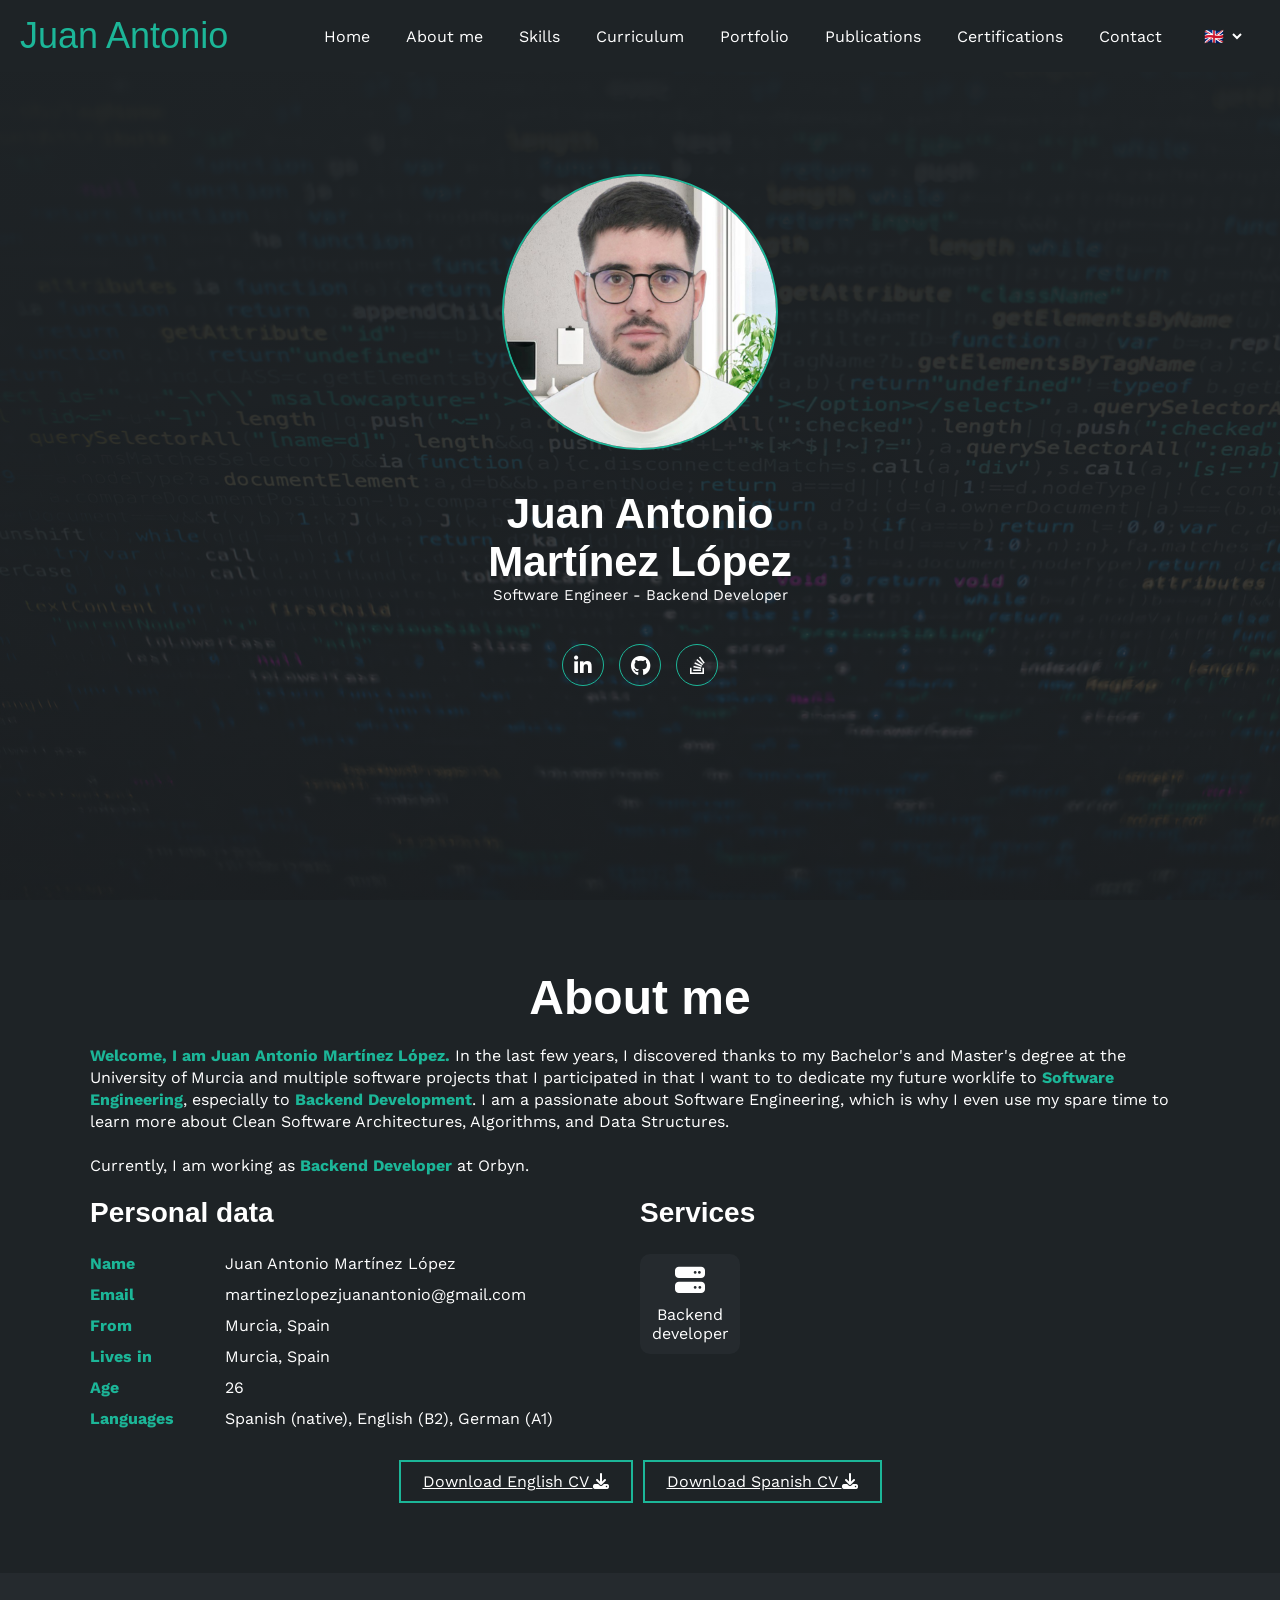
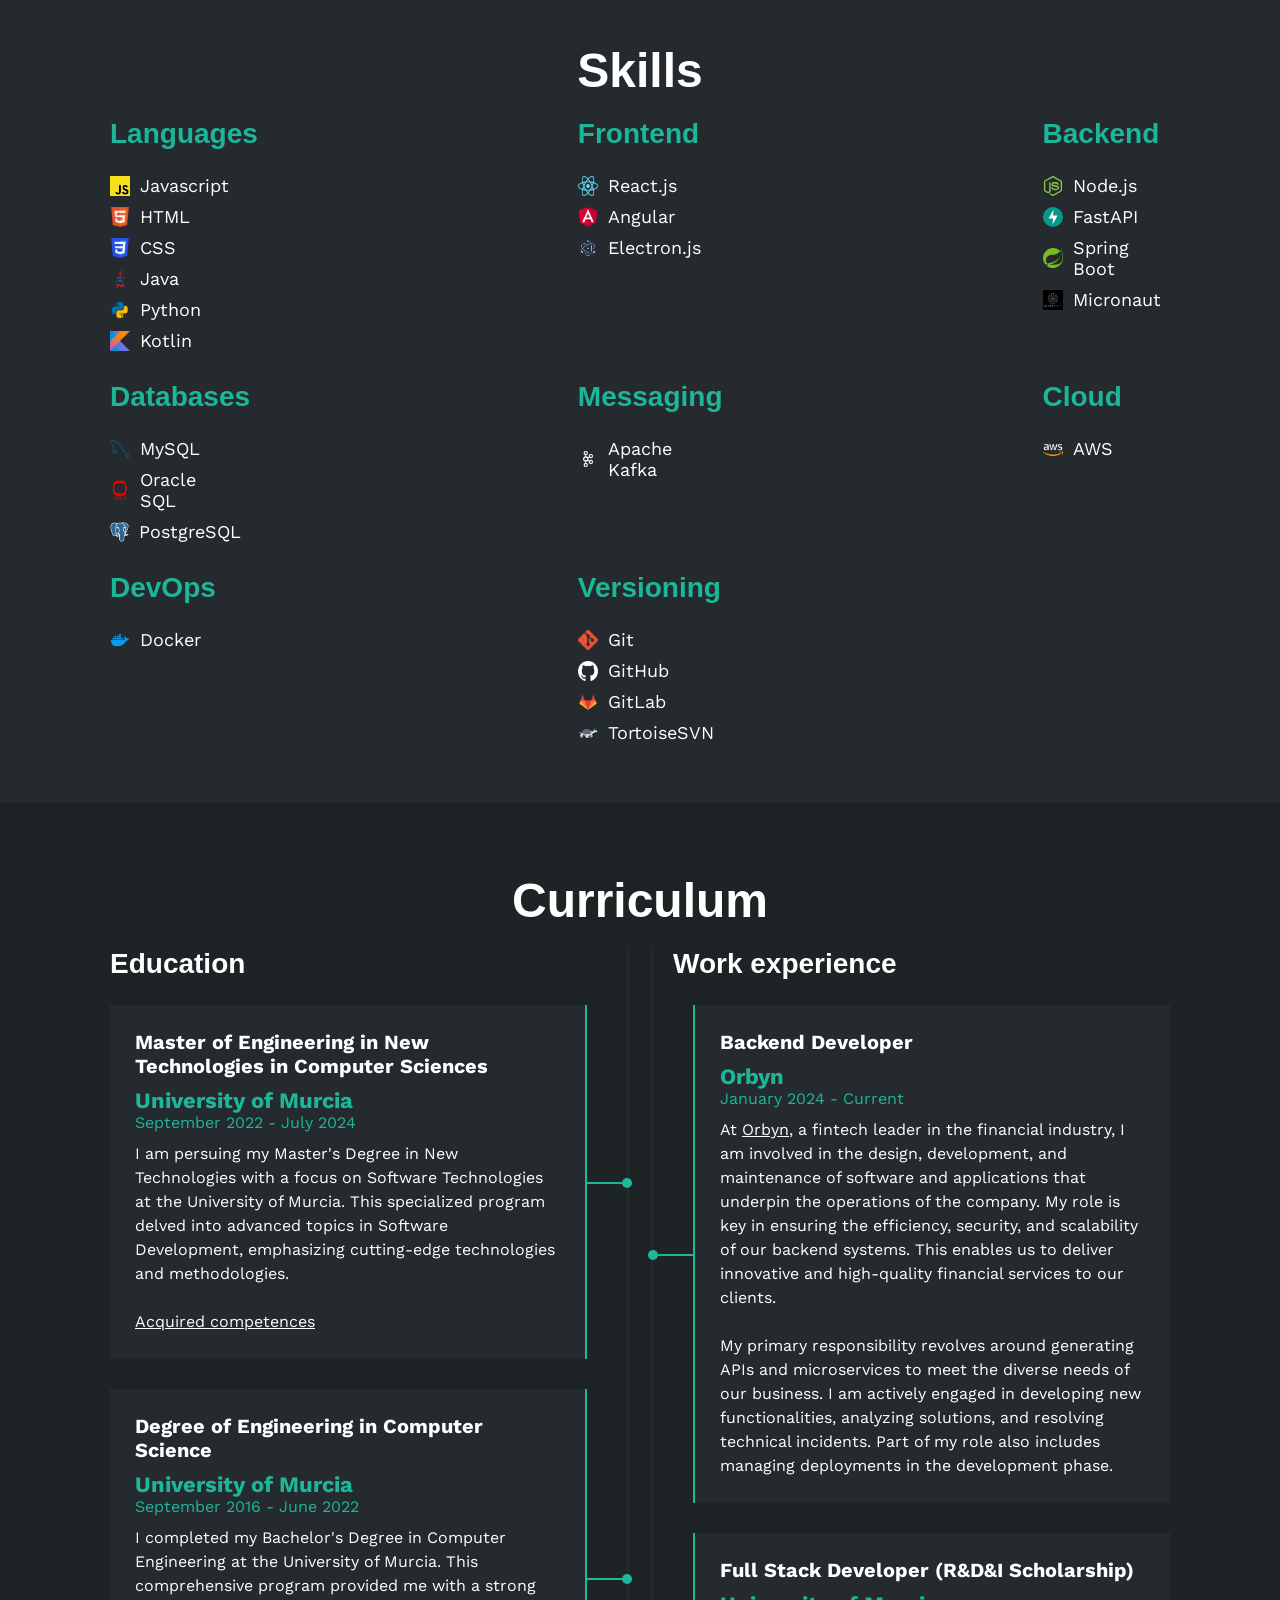
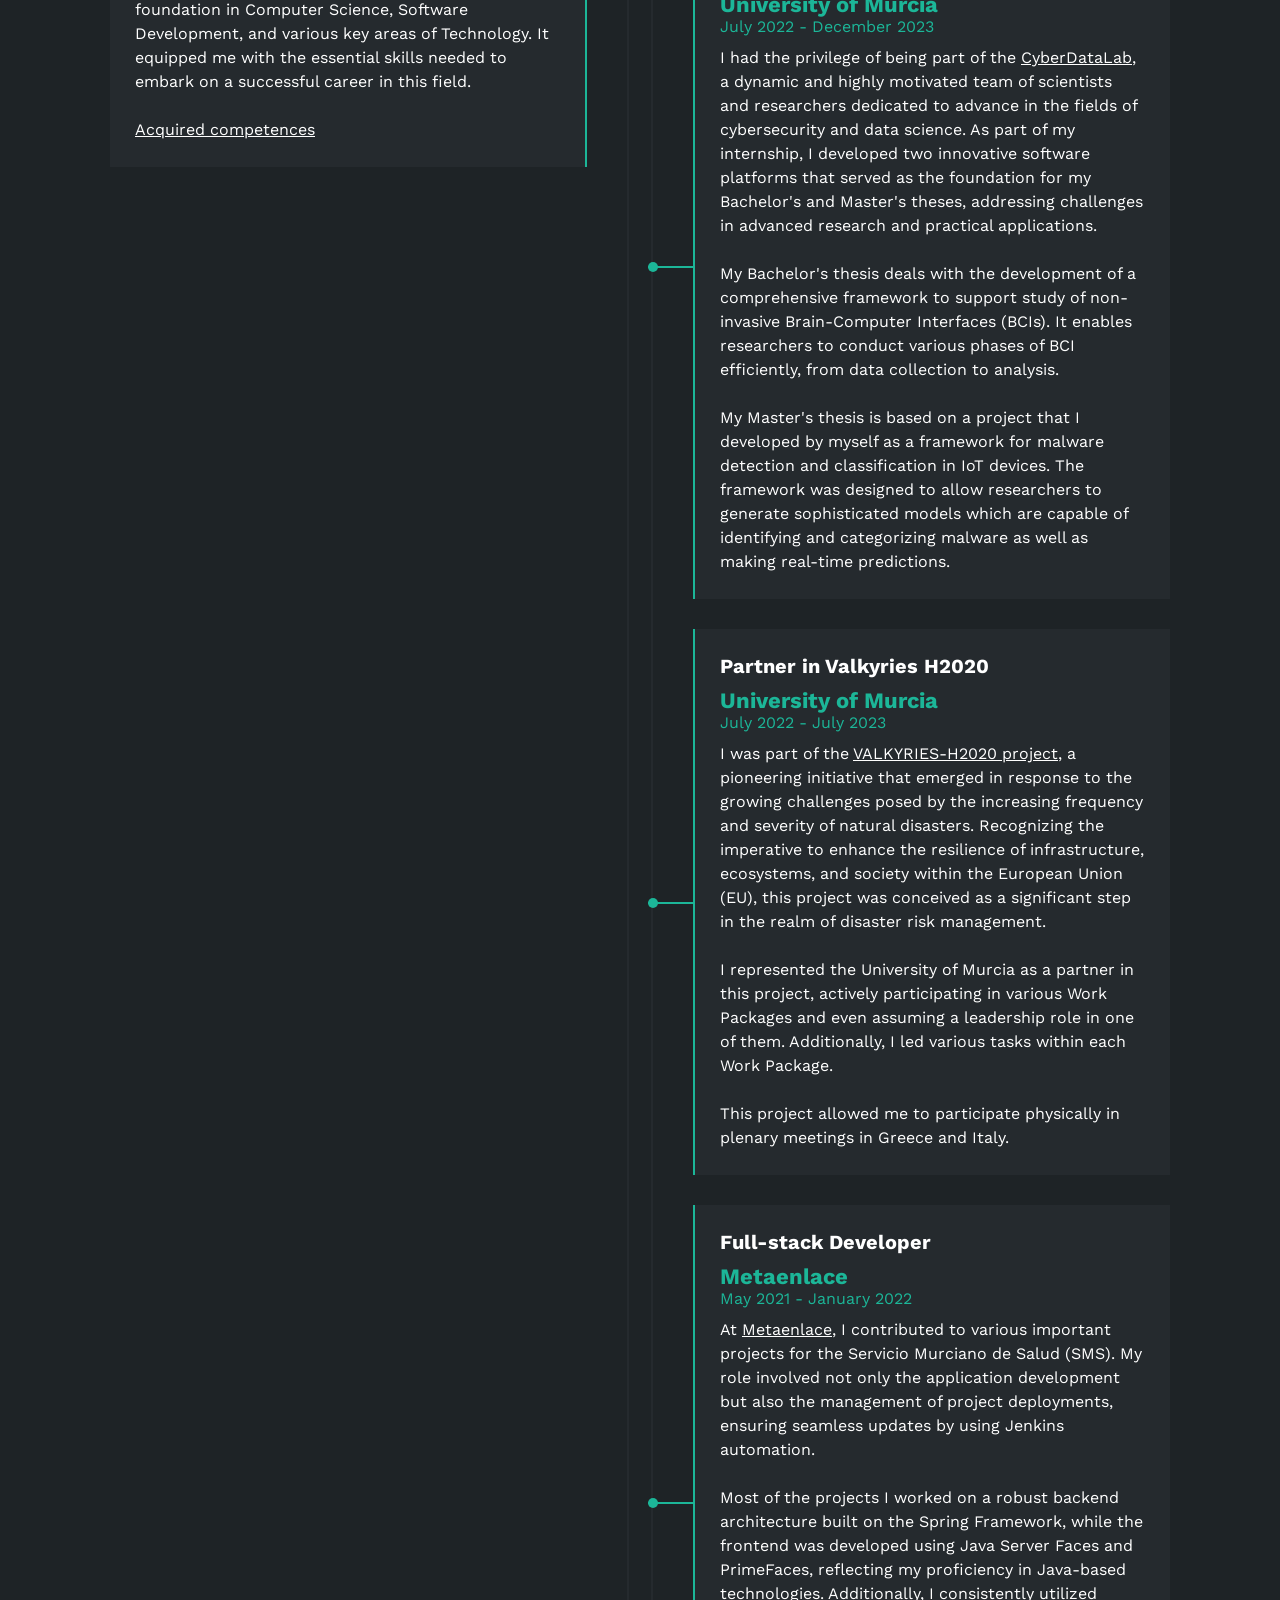
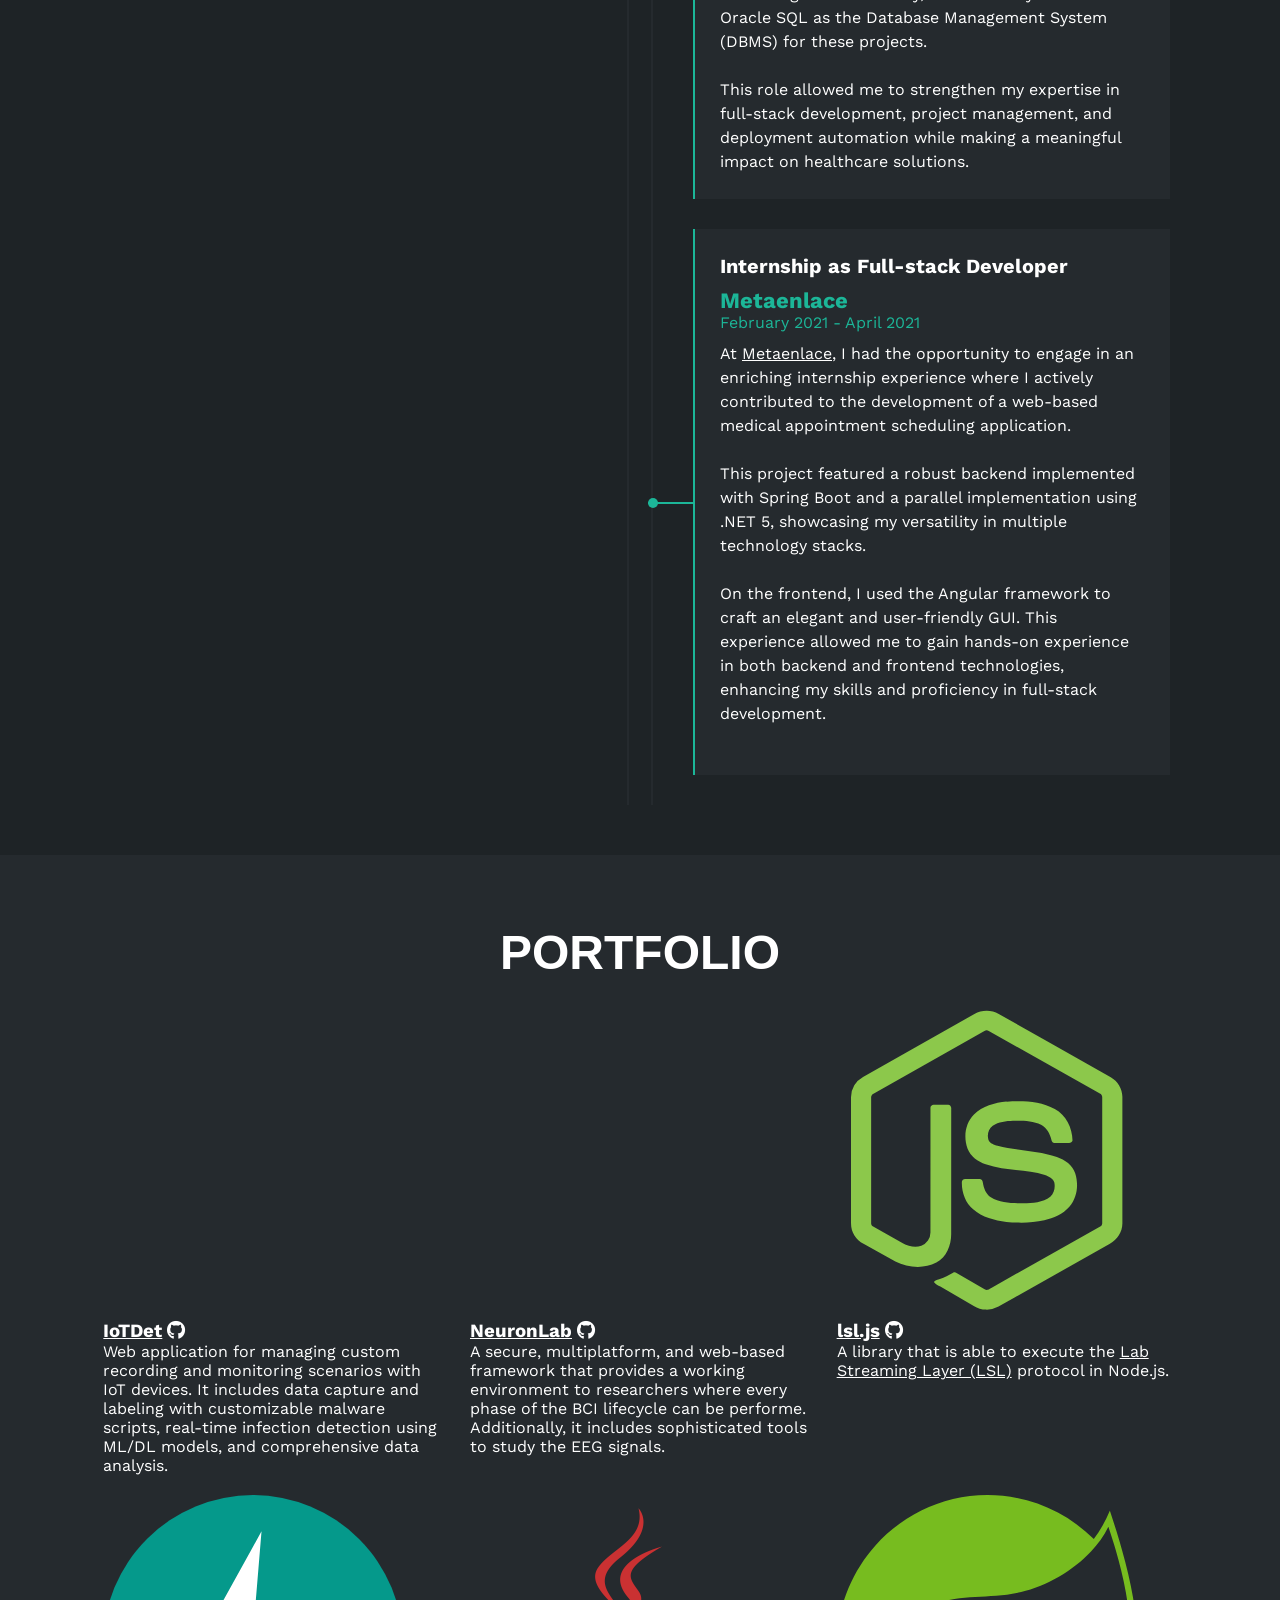
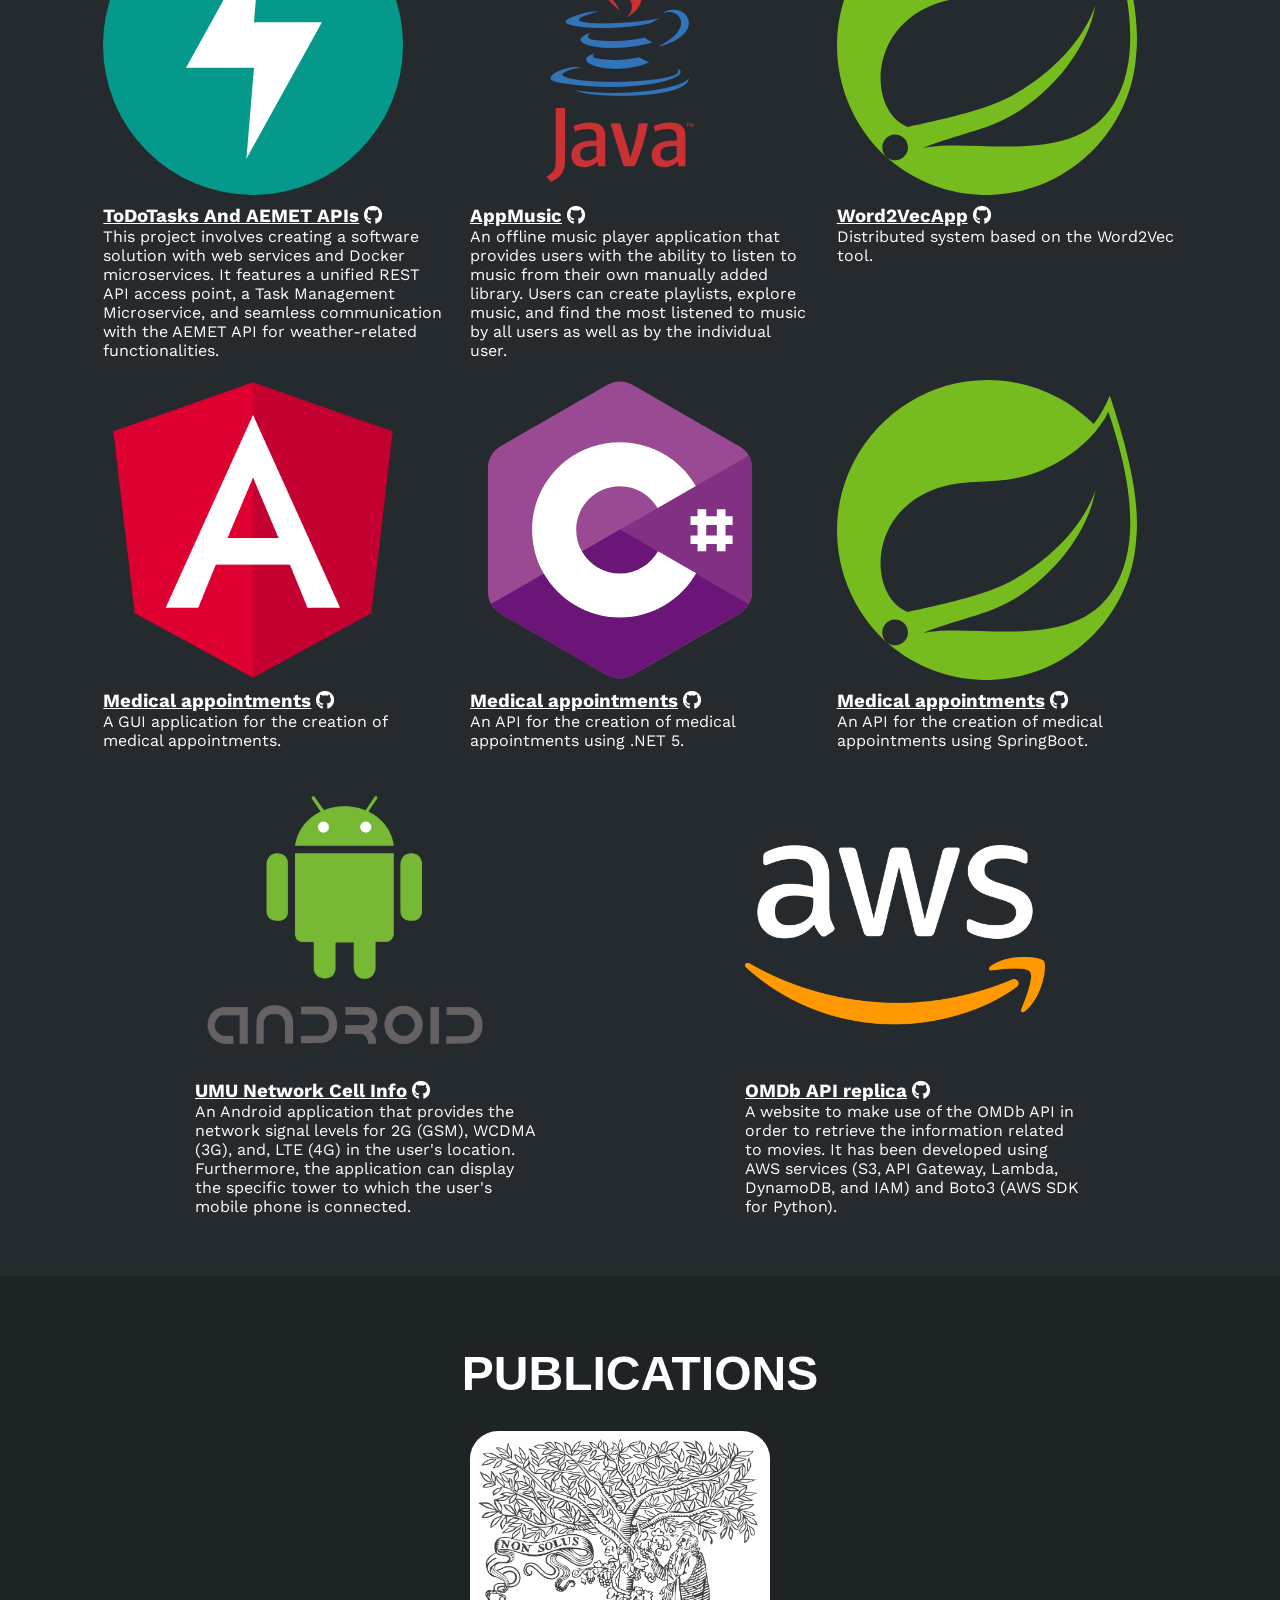
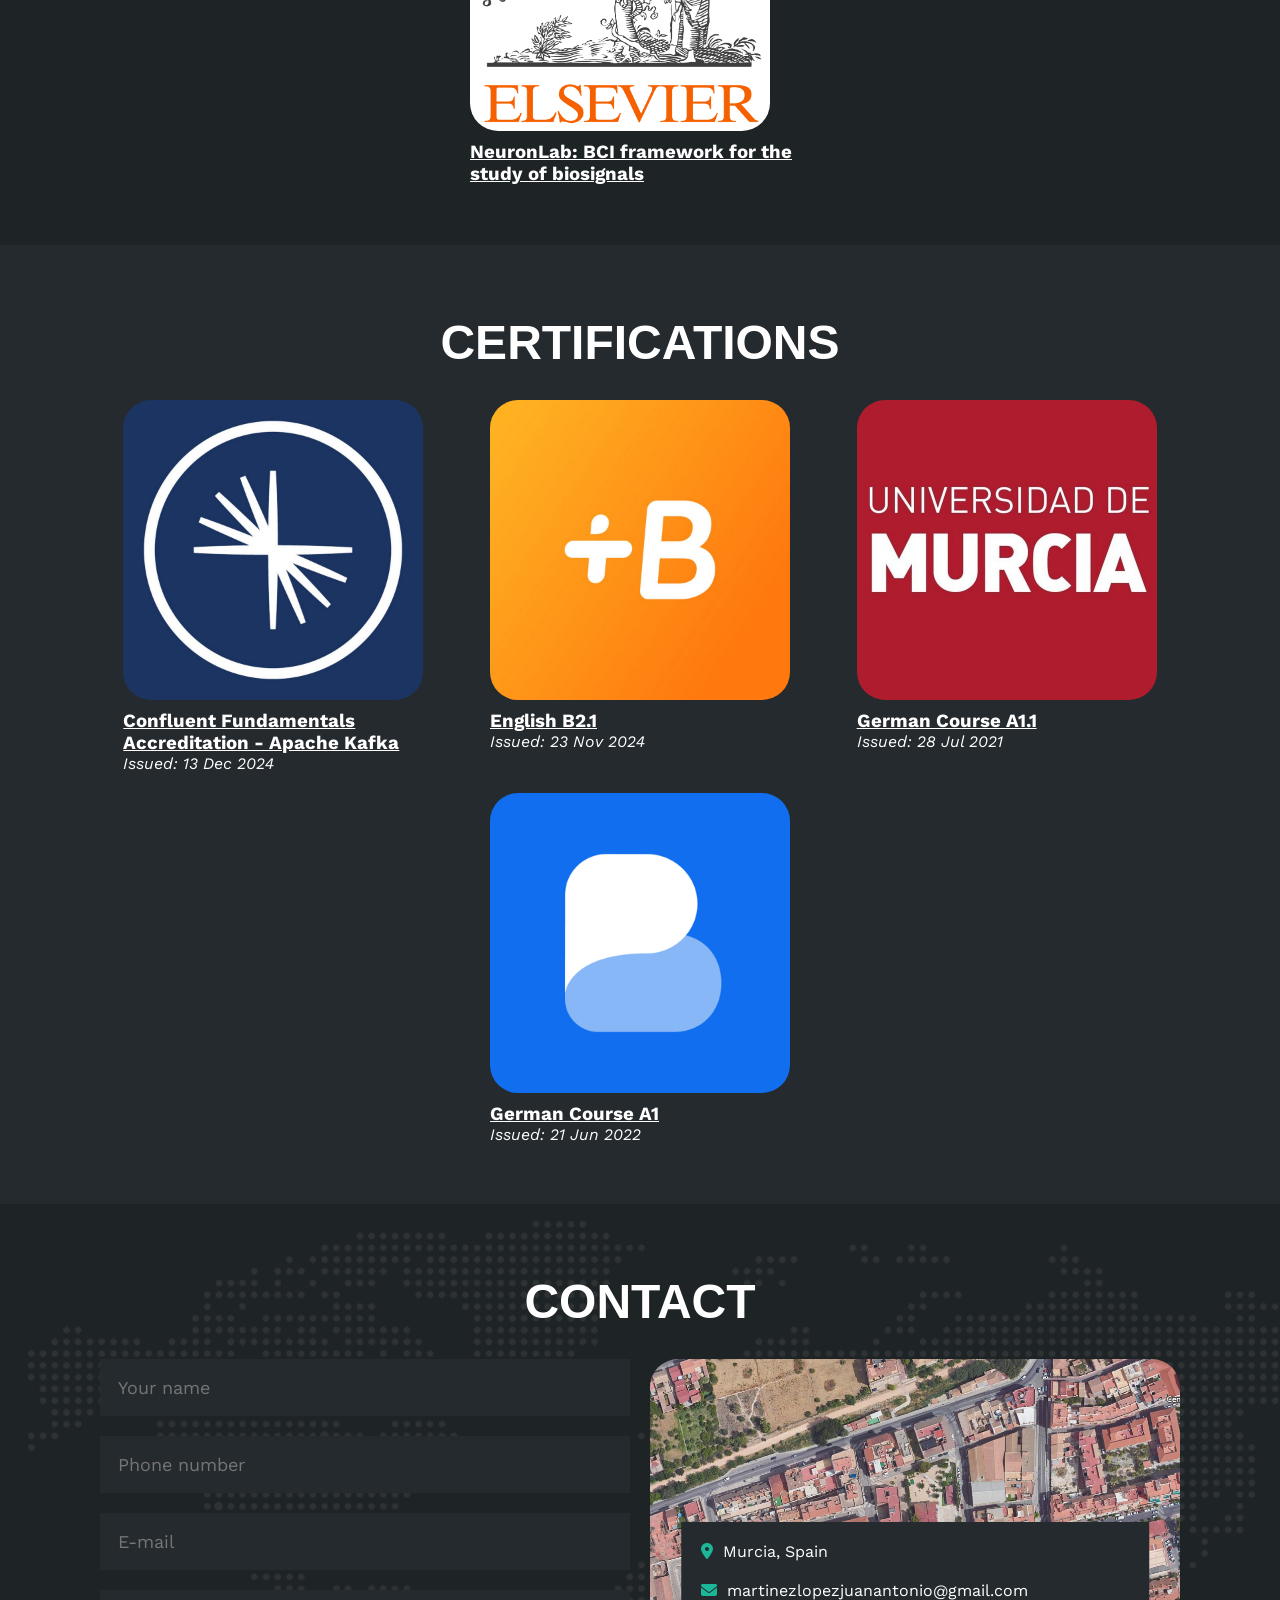
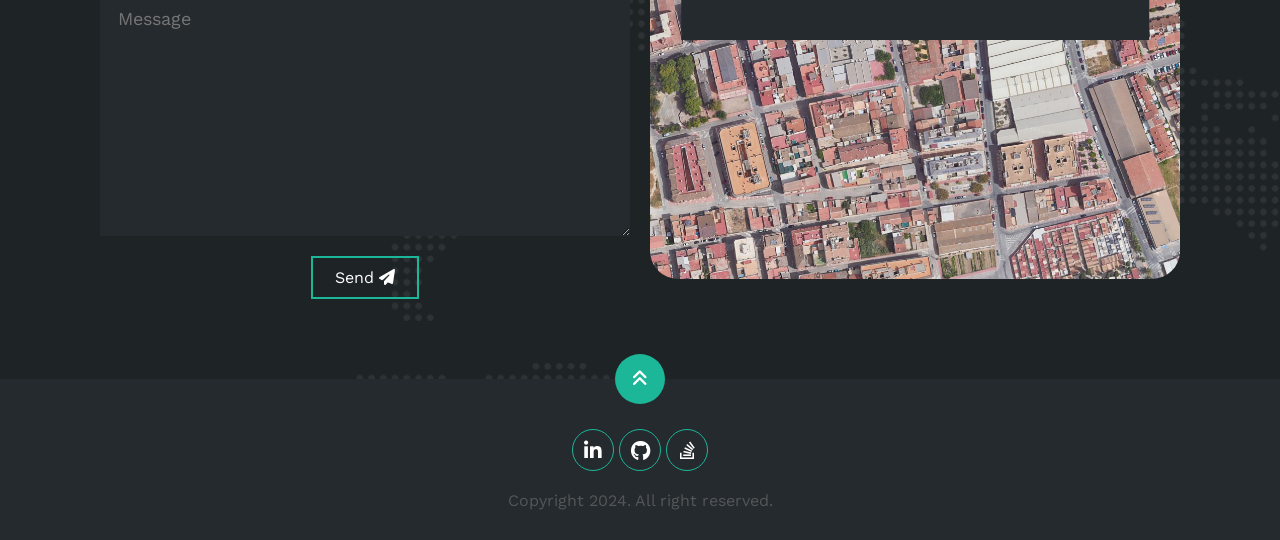
==== en/index.html @ 82ac0ad1 "refactored" ====
<!DOCTYPE html>
<html lang="es">
<head>
    <meta charset="UTF-8">
    <meta http-equiv="X-UA-Compatible" content="IE=edge">
    <meta name="viewport" content="width=device-width, initial-scale=1.0">
    <link rel="stylesheet" href="https://cdnjs.cloudflare.com/ajax/libs/font-awesome/6.1.2/css/all.min.css" integrity="sha512-1sCRPdkRXhBV2PBLUdRb4tMg1w2YPf37qatUFeS7zlBy7jJI8Lf4VHwWfZZfpXtYSLy85pkm9GaYVYMfw5BC1A==" crossorigin="anonymous" referrerpolicy="no-referrer" />
    <title>Portfolio</title>
    <link rel="stylesheet" href="../common/estilo.css">
    <link rel="icon" type="image/png" sizes="32x32" href="img/favicon-32.png">
</head>
<body>
    <!-- MENU ENCABEZADO -->
    <div class="contenedor-header">
        <header>
            <div class="logo">
                <a href="#">Juan Antonio</a>
            </div>
            <nav id="nav">
                <ul>
                    <li><a href="#home" onclick="seleccionar()">Home</a></li>
                    <li><a href="#aboutme" onclick="seleccionar()">About me</a></li>
                    <li><a href="#skills" onclick="seleccionar()">Skills</a></li>
                    <li><a href="#curriculum" onclick="seleccionar()">Curriculum</a></li>
                    <li><a href="#portfolio" onclick="seleccionar()">Portfolio</a></li>
                    <li><a href="#publication" onclick="seleccionar()">Publications</a></li>
                    <li><a href="#certification" onclick="seleccionar()">Certifications</a></li>
                    <li><a href="#contact" onclick="seleccionar()">Contact</a></li>
                    <li class="language-selector">
                        <select id="language-select" onchange="cambiarIdioma()">
                            <option value="es">🇪🇸</option>
                            <option selected value="en">🇬🇧</option>
                        </select>
                    </li>
                </ul>
            </nav>
            <div class="nav-responsive" onclick="mostrarOcultarMenu()">
                <i class="fa-solid fa-bars"></i>
            </div>
        </header>
    </div>

    <!-- SECCION INICIO -->
    <section id="home" class="inicio">
        <div class="contenido-banner">
            <div class="contenedor-img">
                <img src="../common/img/a2.jpeg" alt="">
            </div>
            <h1>Juan Antonio Martínez López</h1>
            <h2>Software Engineer - Backend Developer</h2>
            <div class="redes">               
                <a href="https://www.linkedin.com/in/juanantonio-martinez/" target="_blank"><i class="fa-brands fa-linkedin-in"></i></a>
                <a href="https://github.com/JuananMtez" target="_blank"><i class="fa-brands fa-github"></i></a>
                <a href="https://stackoverflow.com/users/19906802/juan-antonio-martinez-lopez" target="_blank"><i class="fa-brands fa-stack-overflow"></i></a>

                
            </div>
        </div>
    </section>

    <!-- SECCION SOBRE MI -->
    <section id="aboutme" class="sobremi">
        <div class="contenido-seccion">
            <h2>About me</h2>
            <p><span>Welcome, I am Juan Antonio Martínez López.</span> In the last few years, I discovered thanks to my Bachelor's and Master's degree at the University of Murcia and multiple software projects that 
                I participated in that I want to  to dedicate my future worklife to <span>Software Engineering</span>, especially to
                <span>Backend Development</span>. I am a passionate about Software Engineering, which is why I even use my spare time to learn more about Clean Software Architectures, Algorithms,
                and Data Structures.<br/><br/>
                Currently, I am working as <span>Backend Developer</span> at Orbyn.</p>

            <div class="fila">
                <!-- datos personales -->
                <div class="col">
                    <h3>Personal data</h3>
                    <ul>
                        <li>
                            <strong>Name</strong>
                            Juan Antonio Martínez López
                        </li>
                        <li>
                            <strong>Email</strong>
                            martinezlopezjuanantonio@gmail.com
                        </li>
                        <li>
                            <strong>From</strong>
                            Murcia, Spain
                        </li>
                        <li>
                            <strong>Lives in</strong>
                            Murcia, Spain
                        </li>
                        <li>
                            <strong>Age</strong>
                            26
                        </li>
                        <li>
                            <strong>Languages</strong>
                            Spanish (native), English (B2), German (A1)
                        </li>
  
                    </ul>
                </div>

                <!-- intereses -->
                <div class="col">
                    <h3>Services</h3>
                    <div class="contenedor-intereses">
                        <div class="interes">
                            <i class="fa-solid fa-server"></i>
                            <span>Backend developer</span>
                        </div> 
                    </div>
                </div>
            </div>
            <div style="display: flex; justify-content: center; align-items: center; gap: 10px;">
                <a href="../common/pdf/CV___English.pdf" download>
                    <button>
                      Download English CV <i class="fa-solid fa-download"></i>
                      <span class="overlay"></span>
                    </button>
                  </a>
                  <a href="../common/pdf/CV__Spanish.pdf" download>
                    <button>
                      Download Spanish CV <i class="fa-solid fa-download"></i>
                      <span class="overlay"></span>
                    </button>
                  </a>
            </div>
            
        </div>
    </section>

    <!-- SECCION SKILLS -->
    <section class="skills" id="skills">
        <div class="contenido-seccion">
            <h2>Skills</h2>
            <div class="fila">
                <!-- Technical Skill -->
                <div class="col">
                    <h3>Languages</h3>
                    <div class="skill">
                        <img src="../common/img/javascript.png" alt="Icono">
                        <span>Javascript</span>
                    </div>
                    <div class="skill">
                        <img src="../common/img/html5.svg" alt="Icono">

                        <span>HTML</span>
                        
                    </div>
                    <div class="skill">
                        <img src="../common/img/css3.svg" alt="Icono">

                        <span>CSS</span>
                        
                    </div>
                    <div class="skill">
                        <img src="../common/img/java.png" alt="Icono">

                        <span>Java</span>
                        
                    </div>
                    <div class="skill">
                        <img src="../common/img/python.png" alt="Icono">

                        <span>Python</span>
                        
                    </div>
                    <div class="skill">
                        <img src="../common/img/kotlin.png" alt="Icono">

                        <span>Kotlin</span>
                        
                    </div>
                    
                </div>
                <div class="col">
                <h3>Frontend</h3>
                <div class="skill">
                    <img src="../common/img/react.png" alt="Icono">

                    <span>React.js</span>
                    
                </div>
                <div class="skill">
                    <img src="../common/img/angular.png" alt="Icono">

                    <span>Angular</span>
                    
                </div>
                <div class="skill">
                    <img src="../common/img/electrong.png" alt="Icono">

                    <span>Electron.js</span>
                    
                </div>
                </div>
                <!-- Technical Skill -->
                <div class="col">
                    <h3>Backend</h3>
                   
                    <div class="skill">
                        <img src="../common/img/nodejs-icon.svg" alt="Icono">

                        <span>Node.js</span>
                        
                    </div>
                    <div class="skill">
                        <img src="../common/img/fastapi.svg" alt="Icono">

                        <span>FastAPI</span>
                        
                    </div>
                    <div class="skill">
                        <img src="../common/img/spring.svg" alt="Icono">

                        <span>Spring Boot</span>
                        
                    </div>
                    <div class="skill">
                        <img src="../common/img/micronaut.png" alt="Icono">

                        <span>Micronaut</span>
                        
                    </div>
                </div>
                <!-- Technical Skill -->
                <div class="col">
                    <h3>Databases</h3>
                    <div class="skill">
                        <img src="../common/img/mysql.png" alt="Icono">

                        <span>MySQL</span>
                        
                    </div>
                    <div class="skill">
                        <img src="../common/img/oracle.png" alt="Icono">

                        <span>Oracle SQL</span>
                        
                    </div>
                    <div class="skill">
                        <img src="../common/img/postgres.png" alt="Icono">

                        <span>PostgreSQL</span>
                        
                    </div>
                    
                </div>

              <!-- Technical Skill -->
              <div class="col">
                <h3>Messaging</h3>
    
                <div class="skill">
                    <img src="../common/img/kafka.png" alt="Icono">

                    <span>Apache Kafka</span>
                
                </div>
            </div>
                <!-- Cloud -->
                <div class="col">
                    <h3>Cloud</h3>
                    <div class="skill">
                        <img src="../common/img/aws3.png" alt="Icono">
    
                        <span>AWS</span>
                    
                    </div>
                    
                </div>
                <div class="col">
                    <h3>DevOps</h3>
                    
                    <div class="skill">
                        <img src="../common/img/docker.png" alt="Icono">
    
                        <span>Docker</span>
                    
                    </div>
                </div>
                <div class="col">
                    <h3>Versioning</h3>
                    
                    <div class="skill">
                        <img src="../common/img/git.png" alt="Icono">
    
                        <span>Git</span>
                    
                    </div>
                    <div class="skill">
                        <img src="../common/img/github.png" alt="Icono">
    
                        <span>GitHub</span>
                    
                    </div>
                    <div class="skill">
                        <img src="../common/img/gitlab.png" alt="Icono">
    
                        <span>GitLab</span>
                    
                    </div>
                    <div class="skill">
                        <img src="../common/img/tortoisesvn.png" alt="Icono">
    
                        <span>TortoiseSVN</span>
                    
                    </div>
                    
                </div>
    
               
            </div>
        </div>
    </section>

    <!-- SECCION CURRICULUM -->
    <section id="curriculum" class="curriculum">
        <div class="contenido-seccion">
            <h2>Curriculum</h2>
            <div class="fila">
                <div class="col izquierda">
                    <h3>Education</h3>
                    <div class="item izq">
                        <h4>Master of Engineering in New Technologies in Computer Sciences</h4>
                        <span class="casa">University of Murcia</span>
                        <span class="fecha">September 2022 - July 2024</span>
                        <p>I am persuing my Master's Degree in New Technologies with a focus on Software Technologies at the University of Murcia. This specialized program delved into advanced topics in Software Development, emphasizing cutting-edge technologies and methodologies.<br/><br/><a target="_blank" href="https://www.um.es/web/estudios/masteres/tecnologias-informatica/descripcion">Acquired competences</a></p>
                        <div class="conectori">
                            <div class="circuloi"></div>
                        </div>
                    </div>
                    <div class="item izq">
                        <h4>Degree of Engineering in Computer Science</h4>
                        <span class="casa">University of Murcia</span>
                        <span class="fecha">September 2016 - June 2022</span>
                        <p>I completed my Bachelor's Degree in Computer Engineering at the University of Murcia. This comprehensive program provided me with a strong foundation in Computer Science, Software Development, and various key areas of Technology. It equipped me with the essential skills needed to embark on a successful career in this field.<br/><br/><a target="_blank" href="https://www.um.es/web/estudios/grados/informatica/descripcion">Acquired competences</a></p>
                        <div class="conectori">
                            <div class="circuloi"></div>
                        </div>
                    </div>
                    
                </div>

                <div class="col derecha">
                    <h3>Work experience</h3>
                    <div class="item der">
                        <h4>Backend Developer</h4>
                        <span class="casa">Orbyn</span>
                        <span class="fecha">January 2024 - Current</span>
                        <p>At <a href="https://orbyn.com/" target="_blank">Orbyn</a>, a fintech leader in the financial industry, I am involved in the design, development, and maintenance of software and applications that underpin the operations of the company. My role is key in ensuring the efficiency, security, and scalability of our backend systems. This enables us to deliver innovative and high-quality financial services to our clients.<br/><br/>

                            My primary responsibility revolves around generating APIs and microservices to meet the diverse needs of our business. I am actively engaged in developing new functionalities, analyzing solutions, and resolving technical incidents. Part of my role also includes managing deployments in the development phase.</p>
                        <div class="conectord">
                            <div class="circulod"></div>
                        </div>
                    </div>
                    <div class="item der">
                        <h4>Full Stack Developer (R&D&I Scholarship)</h4>
                        <span class="casa">University of Murcia</span>
                        <span class="fecha">July 2022 - December 2023</span>
                        
                        <p>I had the privilege of being part of the <a href="https://cyberdatalab.um.es/" target="_blank">CyberDataLab</a>, a dynamic and highly motivated team of scientists and researchers dedicated to advance in the fields of cybersecurity and data science.  As part of my internship, I developed two innovative software platforms that served as the foundation for my Bachelor's and Master's theses, addressing challenges in advanced research and practical applications.<br/><br/>

                            My Bachelor's thesis deals with the development of a comprehensive framework to support study of non-invasive Brain-Computer Interfaces (BCIs). It enables researchers to conduct various phases of BCI efficiently, from data collection to analysis.<br/><br/>
                            
                            My Master's thesis is based on a project that I developed by myself as a framework for malware detection and classification in IoT devices. The framework was designed to allow researchers to generate sophisticated models which are capable of identifying and categorizing malware as well as making real-time predictions.</p>
                        <div class="conectord">
                            <div class="circulod"></div>
                        </div>
                    </div>
                    <div class="item der">
                        <h4>Partner in Valkyries H2020</h4>
                        <span class="casa">University of Murcia</span>
                        <span class="fecha">July 2022 - July 2023</span>
                        <p>I was part of the <a href="https://www.valkyries-h2020.eu/" target="_blank">VALKYRIES-H2020 project</a>, a pioneering initiative that emerged in response to the growing challenges posed by the increasing frequency and severity of natural disasters. Recognizing the imperative to enhance the resilience of infrastructure, ecosystems, and society within the European Union (EU), this project was conceived as a significant step in the realm of disaster risk management.<br/><br/>

                            I represented the University of Murcia as a partner in this project, actively participating in various Work Packages and even assuming a leadership role in one of them. Additionally, I led various tasks within each Work Package.<br/><br/>This project allowed me to participate physically in plenary meetings in Greece and Italy.
                            </p>
                        <div class="conectord">
                            <div class="circulod"></div>
                        </div>
                    </div>
                    
                    <div class="item der">
                        <h4>Full-stack Developer</h4>
                        <span class="casa">Metaenlace</span>
                        <span class="fecha">May 2021 - January 2022</span>
                        <p>At <a href="https://metaenlace.com/" target="_blank">Metaenlace</a>, I contributed to various important projects for the Servicio Murciano de Salud (SMS). My role involved not only the application development but also the management of project deployments, ensuring seamless updates by using Jenkins automation.<br/><br/>

                            Most of the projects I worked on a robust backend architecture built on the Spring Framework, while the frontend was developed using Java Server Faces and PrimeFaces, reflecting my proficiency in Java-based technologies. Additionally, I consistently utilized Oracle SQL as the Database Management System (DBMS) for these projects.<br/><br/>
                            
                            This role allowed me to strengthen my expertise in full-stack development, project management, and deployment automation while making a meaningful impact on healthcare solutions.</p>
                        <div class="conectord">
                            <div class="circulod"></div>
                        </div>
                    </div>
                    <div class="item der">
                        <h4>Internship as Full-stack Developer</h4>
                        <span class="casa">Metaenlace</span>
                        <span class="fecha">February 2021 - April 2021</span>
                        <p>
                            At <a href="https://metaenlace.com/" target="_blank">Metaenlace</a>, I had the opportunity to engage in an enriching internship experience where I actively contributed to the development of a web-based medical appointment scheduling application.<br/><br/>
                            This project featured a robust backend implemented with Spring Boot and a parallel implementation using .NET 5, showcasing my versatility in multiple technology stacks.<br/><br/>

On the frontend, I used the Angular framework to craft an elegant and user-friendly GUI. This experience allowed me to gain hands-on experience in both backend and frontend technologies, enhancing my skills and proficiency in full-stack development.<br/><br/>
                        </p>
                        <div class="conectord">
                            <div class="circulod"></div>
                        </div>
                    </div>
                </div>
            </div>
        </div>
    </section>

    <!-- SECCION PORTFOLIO -->
    <section id="portfolio" class="portfolio">
        <div class="contenido-seccion">
            <h2>PORTFOLIO</h2>
            <div class="galeria">

                <div class="proyecto">
                    <iframe width="560" height="315" src="https://www.youtube.com/embed/QIfggvPK4h0?si=AlsEwXzYEeQnHqw5" title="YouTube video player" frameborder="0" allow="accelerometer; autoplay; clipboard-write; encrypted-media; gyroscope; picture-in-picture; web-share" allowfullscreen></iframe>                  
                    <div class="overlay">
                        <h3><a href="https://github.com/JuananMtez/IoTDet" target="_blank">IoTDet</a> <a href="https://github.com/JuananMtez/IoTDet" target="_blank"><i class="fa-brands fa-github"></i></a></h3>
                            <p>Web application for managing custom recording and monitoring scenarios with IoT devices. It includes data capture and labeling with customizable malware scripts, real-time infection detection using ML/DL models, and comprehensive data analysis.</p>
                                             
                    </div>
                </div>


                <div class="proyecto">
                    <iframe width="560" height="315" src="https://www.youtube.com/embed/KYt8sd8XW30?si=9tQ87rwLy6MHGLcX" title="YouTube video player" frameborder="0" allow="accelerometer; autoplay; clipboard-write; encrypted-media; gyroscope; picture-in-picture; web-share" allowfullscreen></iframe>                   
                    <div class="overlay">
                        <h3><a href="https://github.com/JuananMtez/NeuronLab" target="_blank">NeuronLab</a> <a href="https://github.com/JuananMtez/NeuronLab" target="_blank"><i class="fa-brands fa-github"></i></a></h3>
                            <p>A secure, multiplatform, and web-based framework that provides a working environment to researchers where every phase of the BCI lifecycle can be performe. Additionally, it includes sophisticated tools to study the EEG signals.</p>
                                             
                    </div>
                </div>
                                
                <div class="proyecto">
                        <img src="../common/img/nodejs-icon.svg" alt="">
                    
                    <div class="overlay">
                        
                        <h3><a href="https://github.com/JuananMtez/lsl.js" target="_blank">lsl.js</a> <a href="https://github.com/JuananMtez/lsl.js" target="_blank"><i class="fa-brands fa-github"></i></a></h3>
                        <p>A library that is able to execute the <a href="https://labstreaminglayer.org/" target="_blank">Lab Streaming Layer (LSL)</a> protocol in Node.js.</p>
                        
                    </div>
                </div>

                <div class="proyecto">
                    
                    <img src="../common/img/fastapi.svg" alt="">
                    <div class="overlay">
                        <h3><a href="https://github.com/JuananMtez/ToDoTasks-AEMET-API" target="_blank">ToDoTasks And AEMET APIs</a> <a href="https://github.com/JuananMtez/ToDoTasks-AEMET-API" target="_blank"><i class="fa-brands fa-github"></i></a></h3>
                        <p>
                            This project involves creating a software solution with web services and Docker microservices. It features a unified REST API access point, a Task Management Microservice, and seamless communication with the AEMET API for weather-related functionalities.</p>
                        
                    </div>
                </div>

                <div class="proyecto">
                    
                    <img src="../common/img/java.png" alt="">
                    <div class="overlay">
                        <h3><a href="https://github.com/JuananMtez/AppMusic" target="_blank">AppMusic</a> <a href="https://github.com/JuananMtez/AppMusic" target="_blank"><i class="fa-brands fa-github"></i></a></h3>
                        <p>An offline music player application that provides users with the ability to listen to music from their own manually added library. Users can create playlists, explore music, and find the most listened to music by all users as well as by the individual user.</p>
                        
                    </div>
                </div>

                <div class="proyecto">
                    
                    <img src="../common/img/spring.svg" alt="">
                    <div class="overlay">
                        <h3><a href="https://github.com/JuananMtez/Word2VecApp" target="_blank">Word2VecApp</a> <a href="https://github.com/JuananMtez/Word2VecApp" target="_blank"><i class="fa-brands fa-github"></i></a></h3>
                        <p>Distributed system based on the Word2Vec tool.</p>
                        
                    </div>
                </div>


                <div class="proyecto">
                    
                    <img src="../common/img/angular.png" alt="">
                    <div class="overlay">
                        <h3><a href="https://github.com/JuananMtez/Medical_Appointments_Angular" target="_blank">Medical appointments</a> <a href="https://github.com/JuananMtez/Medical_Appointments_Angular" target="_blank"><i class="fa-brands fa-github"></i></a></h3>
                        <p>A GUI application for the creation of medical appointments.</p>
                        
                    </div>
                </div>
                <div class="proyecto">
                    
                    <img src="../common/img/csharp.svg" alt="">
                    <div class="overlay">
                        <h3><a href="https://github.com/JuananMtez/Medical_Appointments_.Net5" target="_blank">Medical appointments</a> <a href="https://github.com/JuananMtez/Medical_Appointments_.Net5" target="_blank"><i class="fa-brands fa-github"></i></a></h3>
                        <p>An API for the creation of medical appointments using .NET 5.</p>
                        
                    </div>
                </div>
                <div class="proyecto">
                    
                    <img src="../common/img/spring.svg" alt="">
                    <div class="overlay">
                        <h3><a href="https://github.com/JuananMtez/Medical_Appointments_SpringBoot" target="_blank">Medical appointments</a> <a href="https://github.com/JuananMtez/Medical_Appointments_SpringBoot" target="_blank"><i class="fa-brands fa-github"></i></a></h3>
                        <p>An API for the creation of medical appointments using SpringBoot.</p>
                        
                    </div>
                </div>
                <div class="proyecto">
                    
                    <img src="../common/img/android.png" alt="">
                    <div class="overlay">
                        <h3><a href="https://github.com/JuananMtez/Umu-Network-Cell-Info" target="_blank">UMU Network Cell Info</a> <a href="https://github.com/JuananMtez/Umu-Network-Cell-Info" target="_blank"><i class="fa-brands fa-github"></i></a></h3>
                        <p>An Android application that provides the network signal levels for 2G (GSM), WCDMA (3G), and, LTE (4G) in the user's location. Furthermore, the application can display the specific tower to which the user's mobile phone is connected.</p>
                        
                    </div>
                </div>


                <div class="proyecto">
                    <img src="../common/img/aws3.png" alt="">
                <div class="overlay">
                    
                    <h3><a href="https://github.com/JuananMtez/OMDb-API-Replica" target="_blank">OMDb API replica</a> <a href="https://github.com/JuananMtez/OMDb-API-Replica" target="_blank"><i class="fa-brands fa-github"></i></a></h3>
                    <p>A website to make use of the OMDb API in order to retrieve the information related to movies. It has been developed using AWS services (S3, API Gateway, Lambda, DynamoDB, and IAM) and  Boto3 (AWS SDK for Python).</p>
                </div>
            </div>

            </div>
        </div>
    </section>

    <!--SECCION PUBLICACIONES-->
    <section id="publication" class="publicacion">
        <div class="contenido-seccion">
            <h2>PUBLICATIONS</h2>
            <div class="galeria">
                <div class="proyecto">
                    
                    <img src="../common/img/elsevier.png" alt="" style="background-color: white;">
                    <div class="overlay">
                        <h3><a href="../common/pdf/neuronlab.pdf" target="_blank">NeuronLab: BCI framework for the study of biosignals</a></h3>
                    </div>
                </div>                
                
            </div>
        </div>
        </section>

        <!--SECCION CERTIFICACIONES-->
        <section id="certification" class="certificacion">
            <div class="contenido-seccion">
                <h2>CERTIFICATIONS</h2>
                <div class="galeria">
                    <div class="proyecto">
                        
                        <img src="../common/img/confluent.jpg" alt="">
                        <div class="overlay">
                            <h3><a href="https://certificates.confluent.io/fe97c902-c46f-4cf1-aead-4e4c164ef2c8#acc.y3Ipmvxf" target="_blank">Confluent Fundamentals Accreditation - Apache Kafka</a></h3>
                            <p style="font-style: italic;">Issued: 13 Dec 2024</p>
                            </a></p>
                        </div>
                    </div>
                    <div class="proyecto">
                        
                        <img src="../common/img/babbel.jpg" alt="">
                        <div class="overlay">
                            <h3><a href="../common/pdf/english_babbel.pdf" target="_blank">English B2.1</a></h3>
                            <p style="font-style: italic;">Issued: 23 Nov 2024</p>
                            </a></p>
                        </div>
                    </div>
                    <div class="proyecto">
                        
                        <img src="../common/img/umu.jpg" alt="">
                        <div class="overlay">
                            <h3><a href="../common/pdf/aleman_umu.pdf" target="_blank">German Course A1.1</a></h3>
                            <p style="font-style: italic;">Issued: 28 Jul 2021</p>
                            </a></p>
                        </div>
                    </div>
                    <div class="proyecto">
                        
                        <img src="../common/img/busuu.png" alt="">
                        <div class="overlay">
                            <h3><a href="../common/pdf/aleman_busuu.pdf" target="_blank">German Course A1</a></h3>
                            <p style="font-style: italic;">Issued: 21 Jun 2022</p>
                            </a></p>
                        </div>
                    </div>
                    
                    
                </div>
            </div>
            </section>
        
    <!-- SECCION CONTACTO -->
    <section id="contact" class="contacto">
        <div class="contenido-seccion">
            <h2>CONTACT</h2>
            <div class="fila">
                <!-- Formulario -->
                <div class="col">
                    <input type="text" id="name" placeholder="Your name">
                    <input type="text" id="phone" placeholder="Phone number">
                    <input type="text" id="email" placeholder="E-mail">
                    
                    <textarea id="message" cols="30" rows="10" placeholder="Message"></textarea>
                    <button  type="button" onclick="sendEmail()">
                        Send <i class="fa-solid fa-paper-plane"></i>
                        <span class="overlay"></span>
                    </button>
                </div>
                <!-- Mapa -->
                <div class="col">
                    <img style="border-radius: 28px;" src="../common/img/ubicacion.png" alt="">
                    <div class="info">
                        <ul>
                            <li>
                                <i class="fa-solid fa-location-dot"></i>Murcia, Spain
                            </li>
                            
                            <li>
                                <i class="fa-solid fa-envelope"></i>martinezlopezjuanantonio@gmail.com
                            </li>
                        </ul>
                    </div>
                </div>
                
            </div>
        </div>
    </section>

    <!-- footer -->
    <footer>
        <a href="#home" class="arriba">
            <i class="fa-solid fa-angles-up"></i>
        </a>
        <div class="redes">
            <a href="https://www.linkedin.com/in/juanantonio-martinez/" target="_blank"><i class="fa-brands fa-linkedin-in"></i></a>
            <a href="https://github.com/JuananMtez" target="_blank"><i class="fa-brands fa-github"></i></a>
            <a href="https://stackoverflow.com/users/19906802/juan-antonio-martinez-lopez" target="_blank"><i class="fa-brands fa-stack-overflow"></i></a>

        </div>
        <p>Copyright 2024. All right reserved.</p>
    </footer>

    <script src="../common/script.js"></script>
    <script src="https://cdn.emailjs.com/dist/email.min.js"></script>
</body>
</html>
---- common/estilo.css ----
@import url('https://fonts.googleapis.com/css2?family=Righteous&family=Work+Sans:wght@100;300;400;600;800&display=swap');
*{
    box-sizing: border-box;
    font-family: 'Work Sans';
    margin: 0;
    padding: 0;
}
html{
    /* me permite deslizar cuando hago clic en los links del menu */
    scroll-behavior: smooth;
    min-width: 420px;
}
a {
    color: white;

  }
  
  a:visited {
    color: white; /* Establece el color del texto en blanco incluso después de hacer clic */
  }

  

/* MENU */
.contenedor-header{
    background: #1e2326;
    position: fixed;
    width: 100%;
    top: 0;
    left: 0;
    z-index: 99;
}

/* Mantén las reglas anteriores y ajusta estas */
.language-selector {
    display: flex;
    align-items: center;
    margin: 0 15px; /* Igual margen que los enlaces */
}

.language-selector select {
    background: transparent;
    color: #fff;
    border: none;
    padding: 5px;
    font-size: 16px;
    cursor: pointer;
    border-radius: 5px;
    height: 100%; /* Asegura que tenga la altura completa del elemento li */
    display: flex;
    align-items: center;
}

.language-selector select option {
    background-color: #1e2326;
    color: #fff;
}


.contenedor-header header{

    margin: auto;
    display: flex;
    justify-content: space-between;
    align-items: center;
    padding: 15px 20px;
}
.contenedor-header header .logo a{
    font-family: 'Helvetica';
    font-size: 36px;
    color: #1CB698;
    text-decoration: none;
}
.contenedor-header header ul{
    display: flex;
    list-style: none;
    align-items: center;
}
.contenedor-header header nav ul li a{
    text-align: none;
    color: #fff;
    margin: 0 15px;
    padding: 3px;
    transition: .5s;
    text-decoration: none;
}
.contenedor-header header nav ul li a:hover{
    color: #1CB698;
}
.nav-responsive{
    background-color: #1CB698;
    color:#fff;
    padding: 5px 10px;
    border-radius: 5px;
    cursor: pointer;
    display: none;
}
/* SECCION I N I C I O */
.inicio{
    background: linear-gradient(to top, rgba(30,35,38,.8), rgba(30,35,38,1)),
    url(img/fondo2.jpg);
    background-size: cover;
    height: 100vh;
    color: #fff;
    display: flex;
    align-items: center;

}
.inicio .contenido-banner{
    padding: 20px;
    max-width: 385px;
    margin: auto;
    text-align: center;
    border-radius: 40px;
}
.inicio .contenido-banner img{
    margin-top: 40px;
    border: 2px solid #1CB698;
    display: block;
    width: 80%;
    margin: auto;
    border-radius: 100%;
}
.inicio .contenido-banner h1{
    margin-top: 40px;
    font-size: 42px;
    font-family: 'Helvetica';
}
.inicio .contenido-banner h2{
    font-size: 15px;
    font-weight: normal;
}
.inicio .contenido-banner .redes a{
    color: #fff;
    display: inline-block;
    text-decoration: none;
    border: 1px solid #fff;
    border-radius: 100%;
    width: 42px;
    height: 42px;
    line-height: 42px;
    margin: 40px 5px;
    font-size: 20px;
    border-color: #1CB698;
    transition: .3s;
}
.inicio .contenido-banner .redes a:hover{
    background-color: #1CB698;
}
.sobremi{
    background-color: #1e2326;
    color: #fff;
    padding: 50px 20px;
}
.sobremi .contenido-seccion{
    max-width: 1100px;
    margin: auto;
}
.sobremi h2{
    font-size: 48px;
    font-family: 'Arial';
    text-align: center;
    padding: 20px 0;

}
.sobremi .contenido-seccion p{
    font: 18px;
    line-height: 22px;
    margin-bottom: 20px;
}
.sobremi .contenido-seccion p span{
    color: #1CB698;
    font-weight: bold;
}
.sobremi .fila{
    display: flex;
}
.sobremi .fila .col
{
    width: 50%;
}
.sobremi .fila .col h3{
    font-size: 28px;
    font-family: 'Helvetica';
    margin-bottom: 25px;
}
.sobremi .fila .col ul{
    list-style: none;
}
.sobremi .fila .col ul li{
    margin: 12px 0;
}
.sobremi .fila .col ul li strong{
    display: inline-block;
    color: #1CB698;
    width: 130px;
}
.sobremi .fila .col ul li span{
    background-color: #1CB698;
    padding: 3px;
    font-weight: bold;
    border-radius: 5px;
}
.sobremi .fila .col .contenedor-intereses{
    display: flex;
    flex-wrap: wrap;
}
.sobremi .fila .col .contenedor-intereses .interes{
    width: 100px;
    height: 100px;
    background-color: #252A2E;
    border-radius: 10px;
    margin: 0 15px 15px 0;
    display: flex;
    flex-direction: column;
    align-items: center;
    justify-content: center;
    transition: .3s;
    text-align: center;
}.sobremi .fila .col .contenedor-intereses .interes:hover{
    background-color: #1CB698;
}
.sobremi .fila .col .contenedor-intereses .interes i{
    font-size: 30px;
    margin-bottom: 10px;
}
.sobremi button{
    cursor: pointer;
    background-color: transparent;
    border: 2px solid #fff;
    width: fit-content;
    display: block;
    margin: 20px auto;
    padding: 10px 22px;
    font-size: 16px;
    color: #fff;
    position: relative;
    z-index: 10;
    border-color: #1CB698;

}
.sobremi button .overlay{
    position: absolute;
    top: 0;
    left: 0;
    width: 0;
    height: 100%;
    background-color: #1CB698;
    z-index: -1;
    transition: 1s;
}
.sobremi button:hover .overlay{
    width: 100%;
}
/* SECCION S K I L L S */
.skills {
    background-color: #252A2E;
    color: #fff;
    padding: 50px 20px;
}

.skills .contenido-seccion {
    max-width: 1100px;
    margin: auto;
}

.skills h2 {
    font-size: 48px;
    font-family: 'Helvetica';
    text-align: center;
    padding: 20px 0;
}

.skills .fila {
    display: grid;
    grid-template-columns: repeat(3, 1fr); /* Tres columnas de igual ancho */
    column-gap: 280px;
    row-gap: 20px;
    justify-content: center; /* Centrado horizontal */
    align-items: start; 
}



.skills .fila .col {
    width: 50%;
    padding: 0 20px;
}

.skills .fila .col h3 {
    font-size: 28px;
    font-family: 'Helvetica';
    margin-bottom: 25px;
    color: #1CB698;
}

.skills .skill {
    display: flex; /* Alinea los elementos en una fila */
    align-items: center; /* Alinea verticalmente el icono y el texto */
    margin-bottom: 10px; /* Espacio entre cada skill */
}

.skills .skill > img {
    width: 20px; /* Ajusta el tamaño del icono */
    height: 20px; /* Ajusta el tamaño del icono */
    margin-right: 10px; /* Espacio entre el icono y el texto */
}

.skills .skill > span {
    font-size: 18px;
}



/* SECCION CURRICULUM */
.curriculum{
    background-color: #1e2326;
    color: #fff;
    padding: 50px 20px;
}
.curriculum .contenido-seccion{
    max-width: 1100px;
    margin: auto;
}
.curriculum h2{
    font-size: 48px;
    font-family: 'Helvetica';
    text-align: center;
    padding: 20px 0;

}
.curriculum .fila{
    display: flex;
    justify-content: space-between;
}
.curriculum .fila .col{
    width: 49%;
    padding: 0 20px;
}
.curriculum .fila .col h3{
    font-size: 28px;
    font-family: 'Helvetica';
    margin-bottom: 25px;
}
.curriculum .fila .izquierda{
    border-right: 2px solid #252A2E;
}
.curriculum .fila .derecha{
    border-left: 2px solid #252A2E;
}
.curriculum .fila .item{
    padding: 25px;
    margin-bottom: 30px;
    background-color: #252A2E;
    position: relative;
}
.curriculum .fila .item h4{
    font-size: 20px;
    margin-bottom: 10px;
}
.curriculum .fila .item .casa{
    color: #1CB698;
    font-size: 22px;
    font-weight: bold;
    display: block;
}
.curriculum .fila .item .fecha{
    display: block;
    color: #1CB698;
    margin-bottom: 10px;
}
.curriculum .fila .item p{
    line-height: 24px;
}
.curriculum .fila .izq{
    border-right: 2px solid #1CB698;
    margin-right: 20px;
}
.curriculum .fila .der{
    border-left: 2px solid #1CB698;
    margin-left: 20px;
}
.curriculum .fila .item .conectori{
    height: 2px;
    background-color: #1CB698;
    width: 47px;
    position: absolute;
    top: 50%;
    right: -47px;
    z-index: 5;
}
.curriculum .fila .item .conectori .circuloi{
    display: block;
    height: 10px;
    width: 10px;
    border-radius: 50%;
    background-color: #1CB698;
    float: right;
    position: relative;
    bottom: 4px;
}
.curriculum .fila .item .conectord{
    height: 2px;
    background-color: #1CB698;
    width: 47px;
    position: absolute;
    top: 50%;
    left: -47px;
    z-index: 5;
}
.curriculum .fila .item .conectord .circulod{
    display: block;
    height: 10px;
    width: 10px;
    border-radius: 50%;
    background-color: #1CB698;
    float: left;
    position: relative;
    bottom: 4px;
}
/* SECCION PORTFOLIO */
.portfolio{
    background-color: #252A2E;
    color: #fff;
    padding: 50px 20px;
}
.portfolio .contenido-seccion{
    max-width: 1100px;
    margin: auto;
}
.portfolio h2{
    font-size: 48px;
    font-family: 'Helvetica';
    text-align: center;
    padding: 20px 0;

}

.portfolio .galeria{
    display: flex;
    flex-wrap: wrap;
    justify-content: space-around;
}
.portfolio .galeria .proyecto{
    position: relative;
    max-width: 340px;
    height: fit-content;
    margin: 10px;
    border-radius: 28px;
}
.portfolio .galeria .proyecto img{
    width: 300px;
    display: block;
    border-radius: 28px;

}
.portfolio .galeria .proyecto iframe{
    width: 100%;
    height: 300px;
    display: block;
    border-radius: 28px;
    margin-bottom: 10px;
}

.portfolio .galeria .proyecto img{
    width: 300px;
    height: 300px;
    display: block;
    border-radius: 28px;
    margin-bottom: 10px;

}

.portfolio .galeria .proyecto .overlay h3{ 
    color: white;
}

.portfolio .galeria .proyecto .overlay p{ 
    color: white;
    display: block;
    
    height: auto;
    margin: 0;
    padding: 0;
    
    white-space: normal; 
}

/* SECCION PUBLICACIONES */

.publicacion{
    background-color: #1e2326;
    color: #fff;
    padding: 50px 20px;
}
.publicacion .contenido-seccion{
    max-width: 1100px;
    margin: auto;
}
.publicacion h2{
    font-size: 48px;
    font-family: 'Helvetica';
    text-align: center;
    padding: 20px 0;

}

.publicacion .galeria{
    display: flex;
    flex-wrap: wrap;
    justify-content: space-around;
}
.publicacion .galeria .proyecto{
    position: relative;
    max-width: 340px;
    height: fit-content;
    margin: 10px;
    border-radius: 28px;
}
.publicacion .galeria .proyecto img{
    width: 300px;
    display: block;
    height: 300px;
    border-radius: 28px;
    margin-bottom: 10px;
}

.publicacion .galeria .proyecto .overlay h3{ 
    color: white;
}

.publicacion .galeria .proyecto .overlay p{ 
    color: white;
    display: block;
    width: 100%;
    height: auto;
    word-break: break-all;
    word-wrap: break-word;
    white-space: normal; 
}


/* SECCION CERTIFICACIONES */
.certificacion{
    background-color: #252A2E;
    color: #fff;
    padding: 50px 20px;
}
.certificacion .contenido-seccion{
    max-width: 1100px;
    margin: auto;
}
.certificacion h2{
    font-size: 48px;
    font-family: 'Helvetica';
    text-align: center;
    padding: 20px 0;

}

.certificacion .galeria{
    display: flex;
    flex-wrap: wrap;
    justify-content: space-around;
}
.certificacion .galeria .proyecto{
    position: relative;
    max-width: 300px;
    height: fit-content;
    margin: 10px;
    border-radius: 28px;
}
.certificacion .galeria .proyecto img{
    width: 300px;
    display: block;
    border-radius: 28px;

}
.certificacion .galeria .proyecto iframe{
    width: 100%;
    height: 300px;
    display: block;
    border-radius: 28px;
    margin-bottom: 10px;
}

.certificacion .galeria .proyecto img{
    width: 300px;
    height: 300px;
    display: block;
    border-radius: 28px;
    margin-bottom: 10px;

}

.certificacion .galeria .proyecto .overlay h3{ 
    color: white;
}

.certificacion .galeria .proyecto .overlay p{ 
    color: white;
    display: block;
    
    height: auto;
    margin: 0;
    padding: 0;
    
    white-space: normal; 
}




/* SECCION CONTACTO */
.contacto{
    background-image: url(img/contact_bg.png);
    background-color: #1e2326;
    color: #fff;
    padding: 50px 0;
}
.contacto .contenido-seccion{
    max-width: 1100px;
    margin: auto;
}
.contacto h2{
    font-size: 48px;
    font-family: 'Helvetica';
    text-align: center;
    padding: 20px 0;
}
.contacto .fila{
    display: flex;
}
.contacto .col{
    width: 50%;
    padding: 10px;
    position: relative;
}
.contacto .col input, .contacto .col textarea{
    display: block;
    width: 100%;
    padding: 18px;
    border: none;
    margin-bottom: 20px;
    background-color: #252A2E;
    color: #fff;
    font-size: 18px;
}
.contacto button{
    cursor: pointer;
    background-color: transparent;
    border: 2px solid #fff;
    width: fit-content;
    display: block;
    margin: 20px auto;
    padding: 10px 22px;
    font-size: 16px;
    color: #fff;
    position: relative;
    z-index: 10;
    border-color: #1CB698;

}
.contacto button .overlay{
    position: absolute;
    top: 0;
    left: 0;
    width: 0;
    height: 100%;
    background-color: #1CB698;
    z-index: -1;
    transition: 1s;
}

.contacto button:hover .overlay{
    width: 100%;
}
.contacto .col img{
    width: 100%;
}
.contacto .col .info{
    position: absolute;
    top: 40%;
    background-color: #252A2E;
    padding: 20px;
    left: 50%;
    width: 85%;
    transform: translate(-50%, -50%);
}
.contacto .col .info ul{
    list-style: none;
}
.contacto .col .info ul li{
    margin-bottom: 20px;
}
.contacto .col .info ul li i{
    color: #1CB698;
    display: inline-block;
    margin-right: 10px;
}
footer{
    background-color: #252A2E;
    color: #fff;
    padding: 50px 0 30px 0;
    text-align: center;
    position: relative;
    width: 100%;
}
footer .redes{
    margin-bottom: 20px;
}
footer .redes a{
    color: #fff;
    display: inline-block;
    text-decoration: none;
    border: 1px solid #fff;
    border-radius: 100%;
    width: 42px;
    height: 42px;
    line-height: 42px;
    border-color: #1CB698;

    font-size: 20px;
    transition: .3s;
}

footer p{
    color:#8f8e8d73
}

footer .arriba{
    display: block;
    width: 50px;
    height: 50px;
    background-color: #1CB698;
    color: #fff;
    position: absolute;
    left: 50%;
    transform: translateX(-50%);
    top: -25px;
    border-radius: 50%;
    line-height: 50px;
    font-size: 18px;
}
/* SECCION RESPONSIVE */
@media screen and (max-width:1265px){
    nav{
        display: none;
    }
    .nav-responsive{
        display: block;
    }
    nav.responsive{
        display: block;
        position: absolute;
        right: 0;
        top: 75px;
        background-color: #252A2E;
        width: 180px;
    }
    nav.responsive ul{
        display: block !important;
    }
    nav.responsive ul li{
        border-bottom: 1px solid #fff;
        padding: 10px 0;
    }
}
@media screen and (max-width:1120px){
    .sobremi .fila{
        display: block;
    }
    .sobremi .fila .col{
        width: fit-content;
    }

    .skills .fila{
        grid-template-columns: repeat(2, 1fr);
        justify-content: center; /* Centrado horizontal */
        }
    .skills .fila .col{
        width: 100%;
    }
    .skills .fila .col .barra-skill{
        width: 100%;
    }

    .curriculum .fila{
        display: block;
    }
    .curriculum .fila .col{
        width: 90%;
    }
    .curriculum .fila .derecha{
        margin-left: 20px;
    }

    .portfolio .galeria{
        
        width: 100%;
    }
    .portfolio .galeria .proyecto{
        max-width: 100%;
        text-align: center;
    }
    .portfolio .galeria .proyecto img{
        width: 100%;
    }
    .contacto .fila{
        display: block;
    }
    .contacto .fila .col{
        width: 100%;
    }

}
@media (max-width: 678px) {
    .skills .fila {
        justify-content: center; /* Centrado horizontal */
        grid-template-columns: 1fr; /* Una columna en pantallas pequeñas */
    }
}
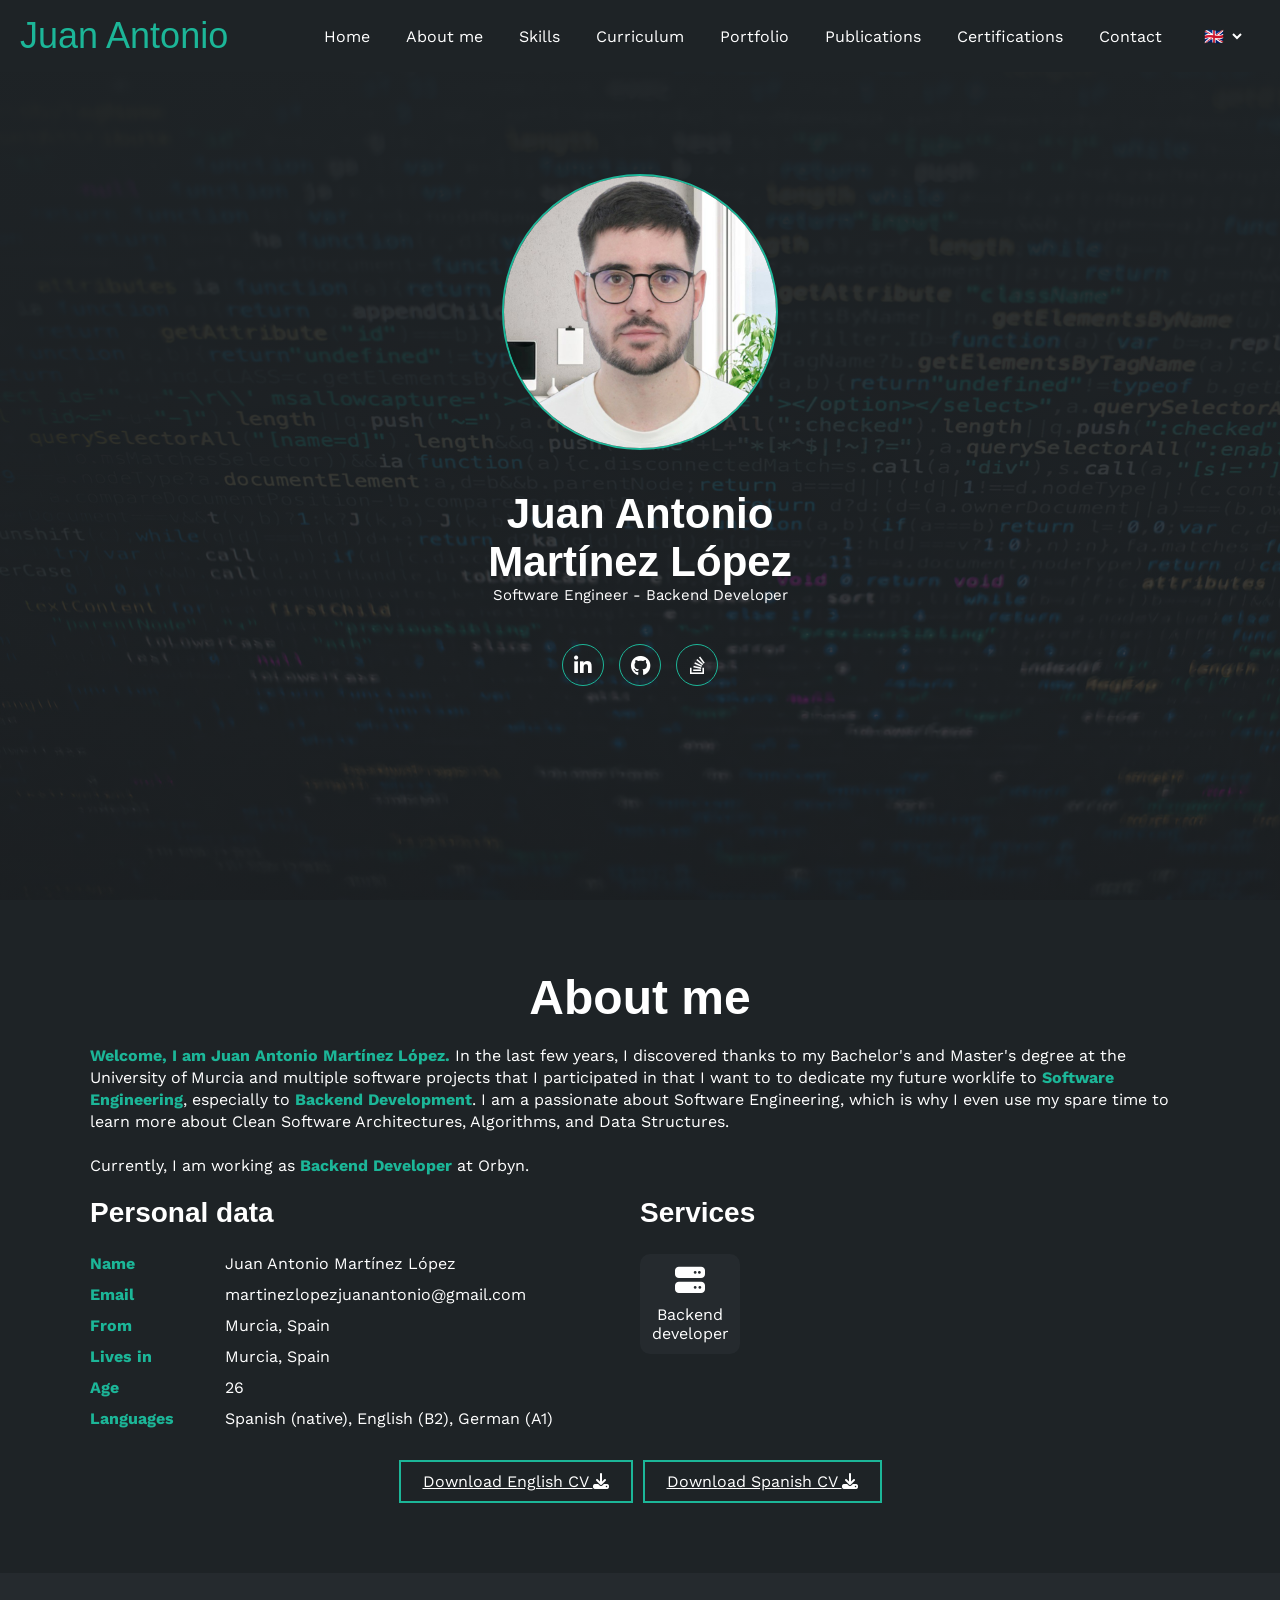
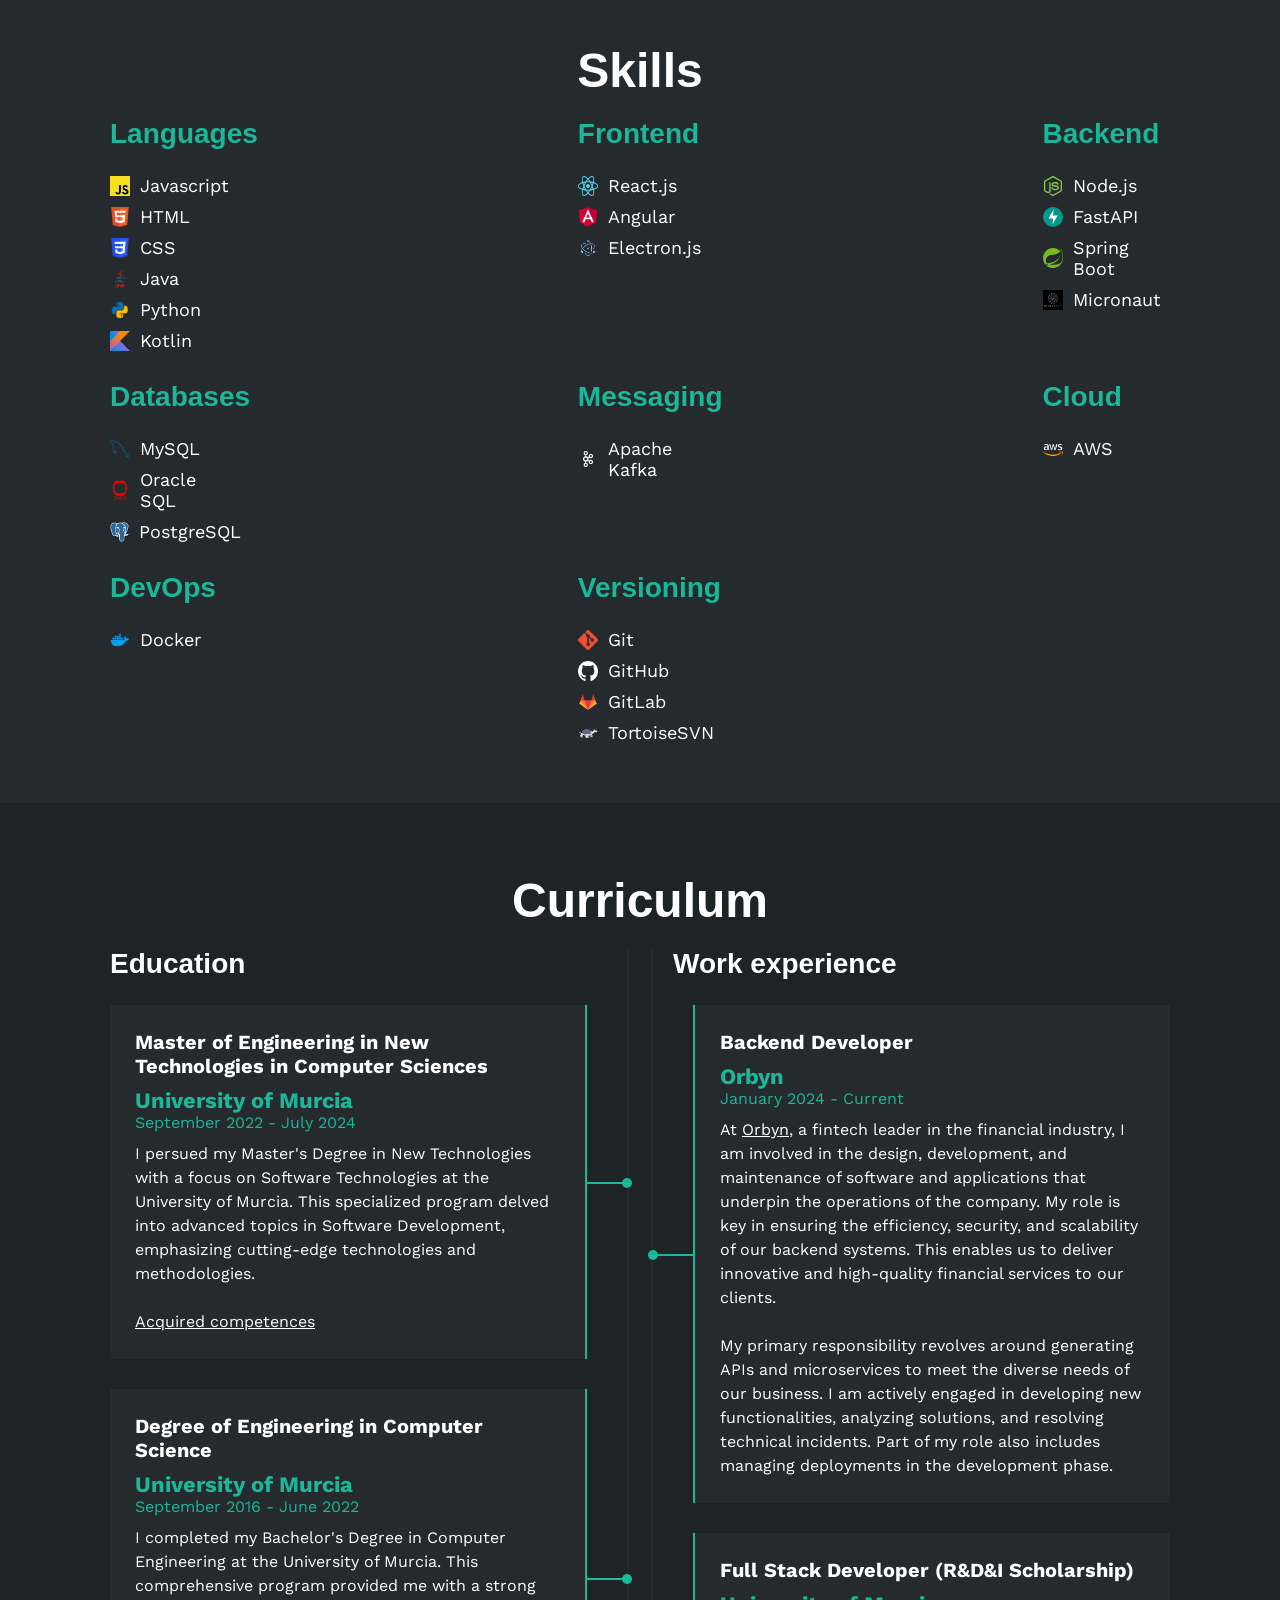
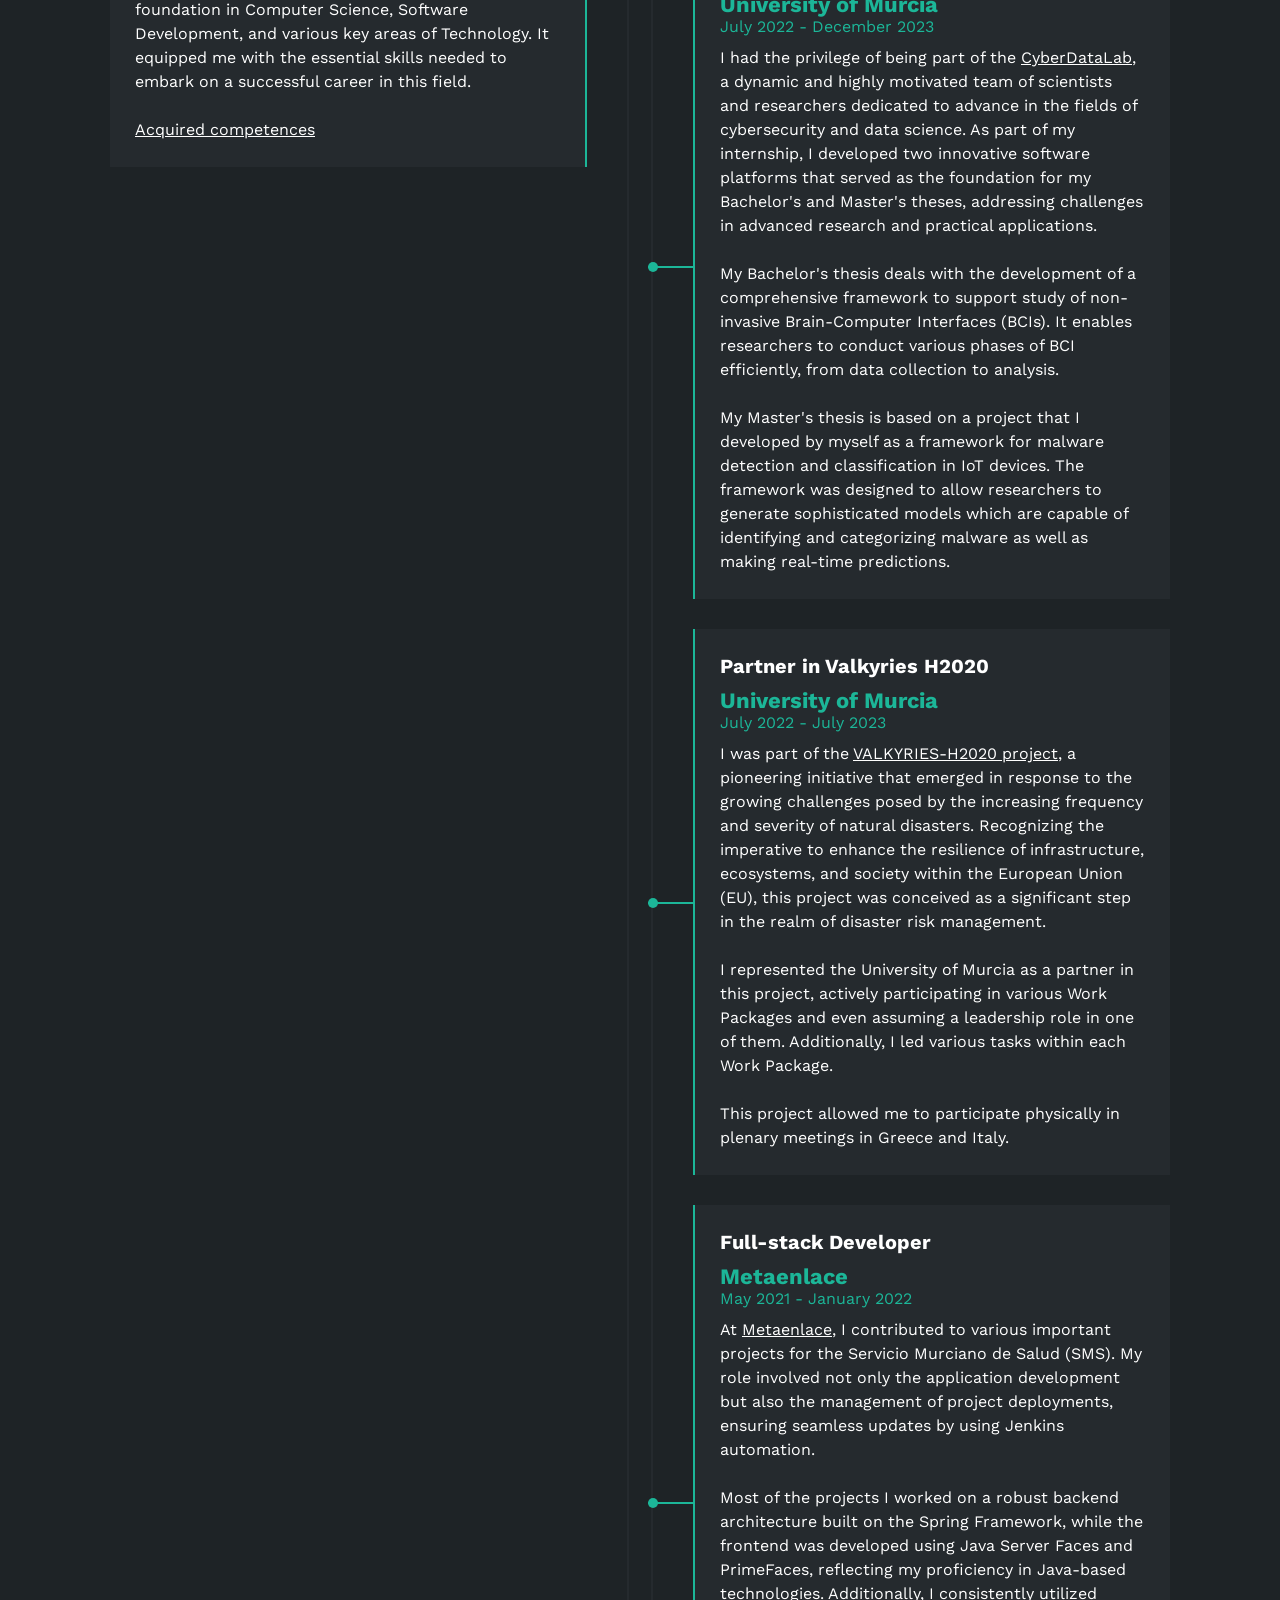
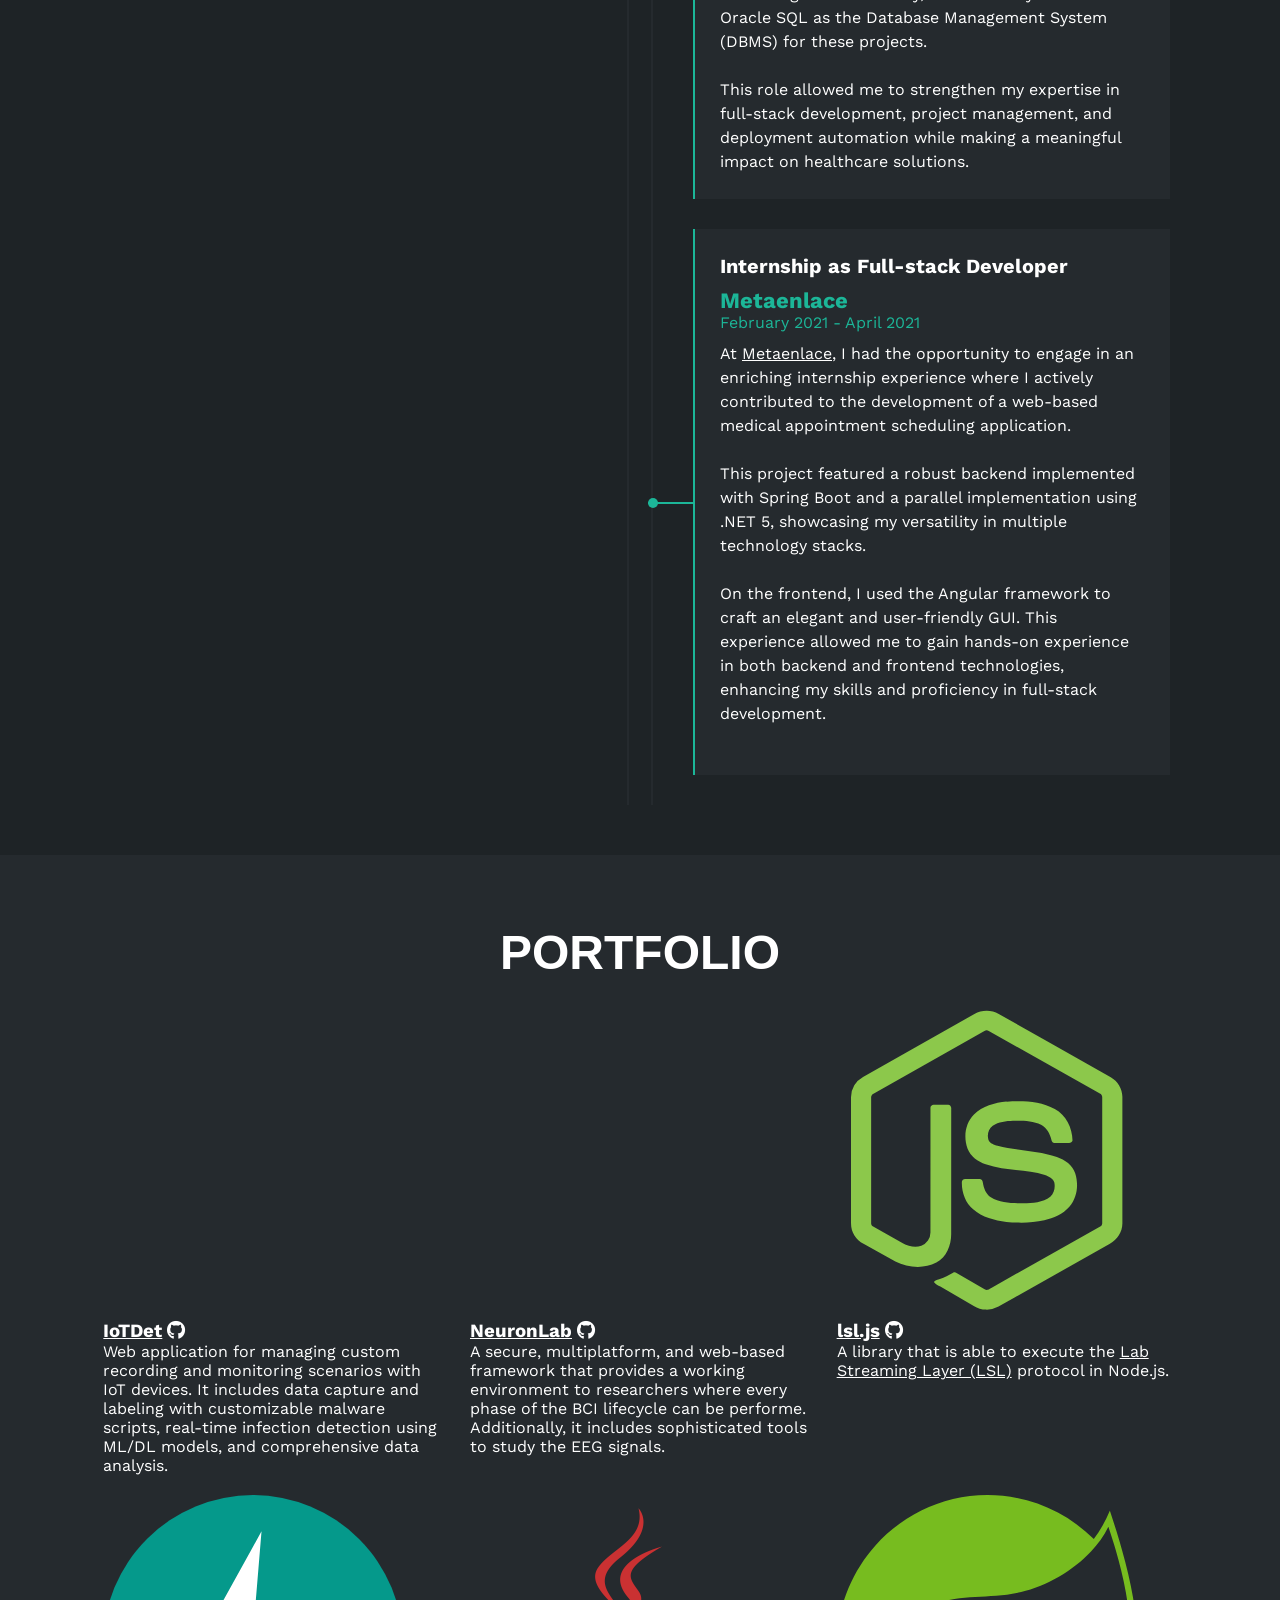
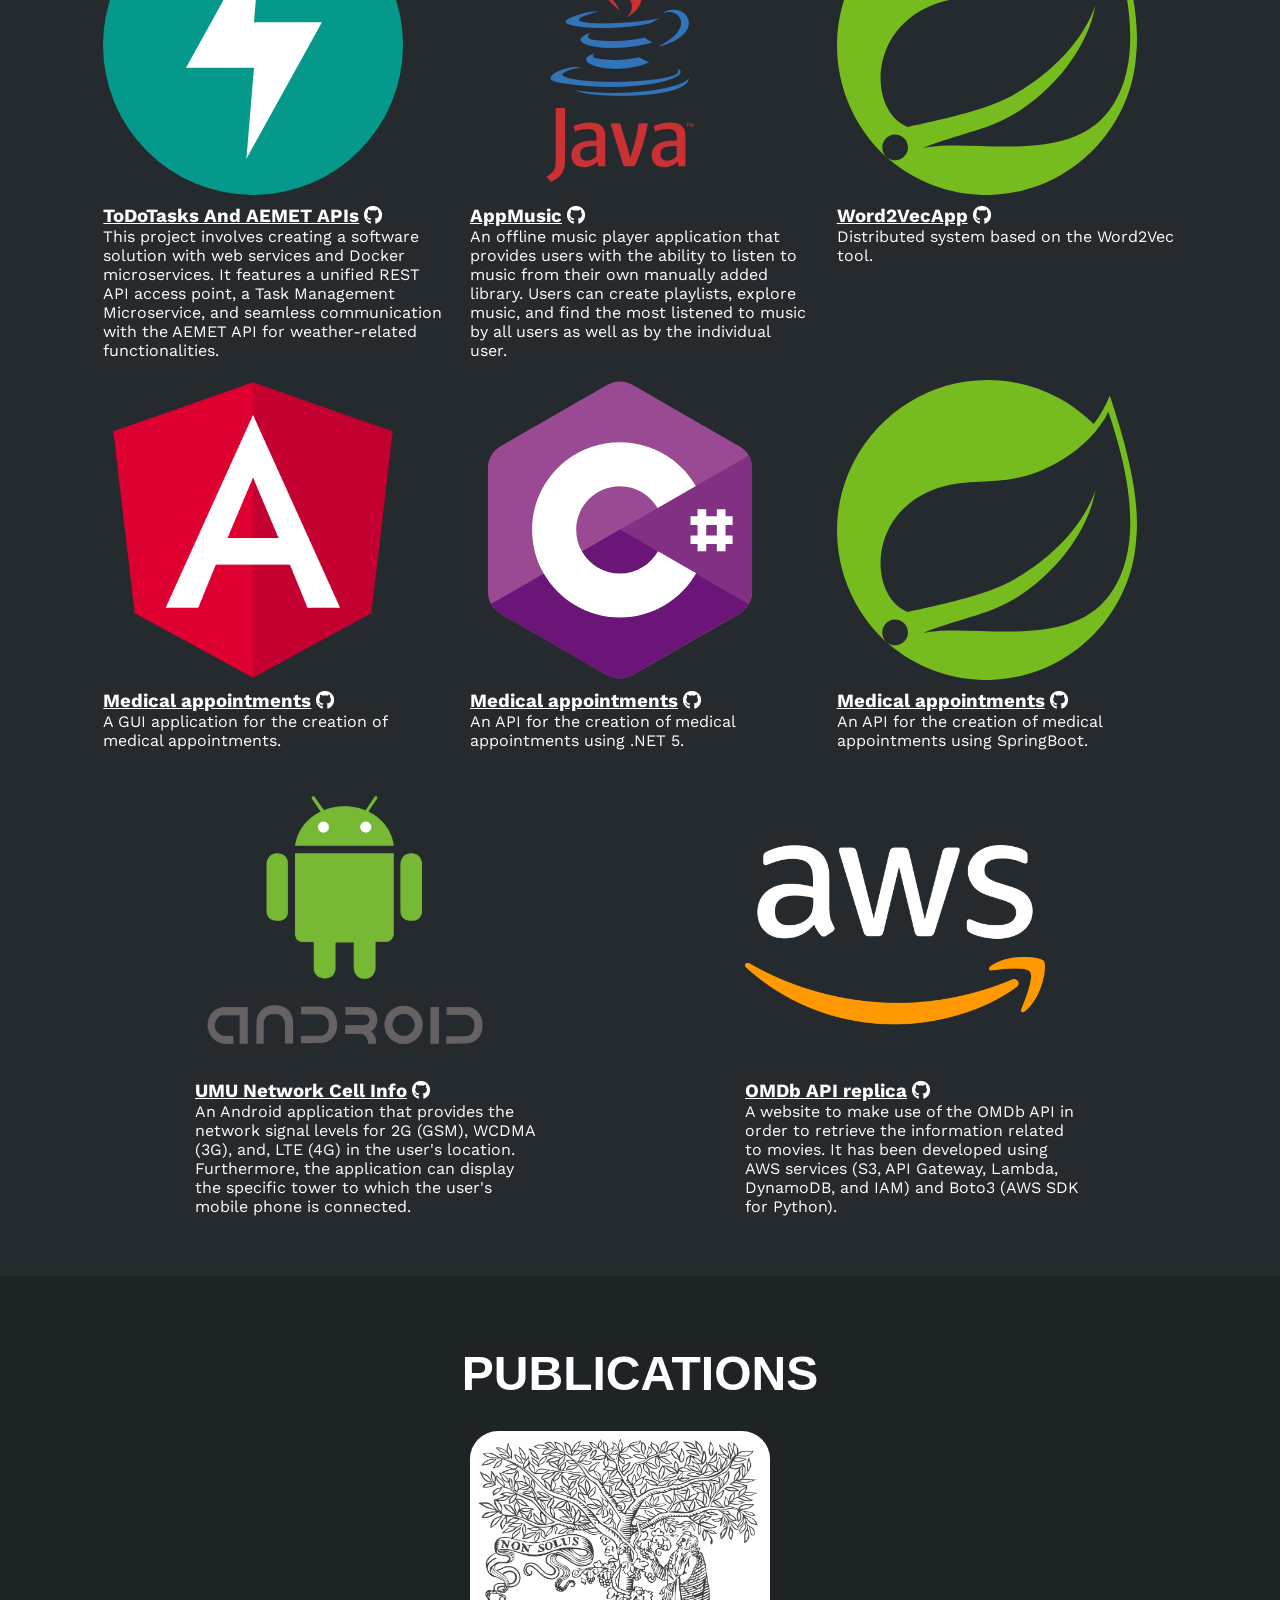
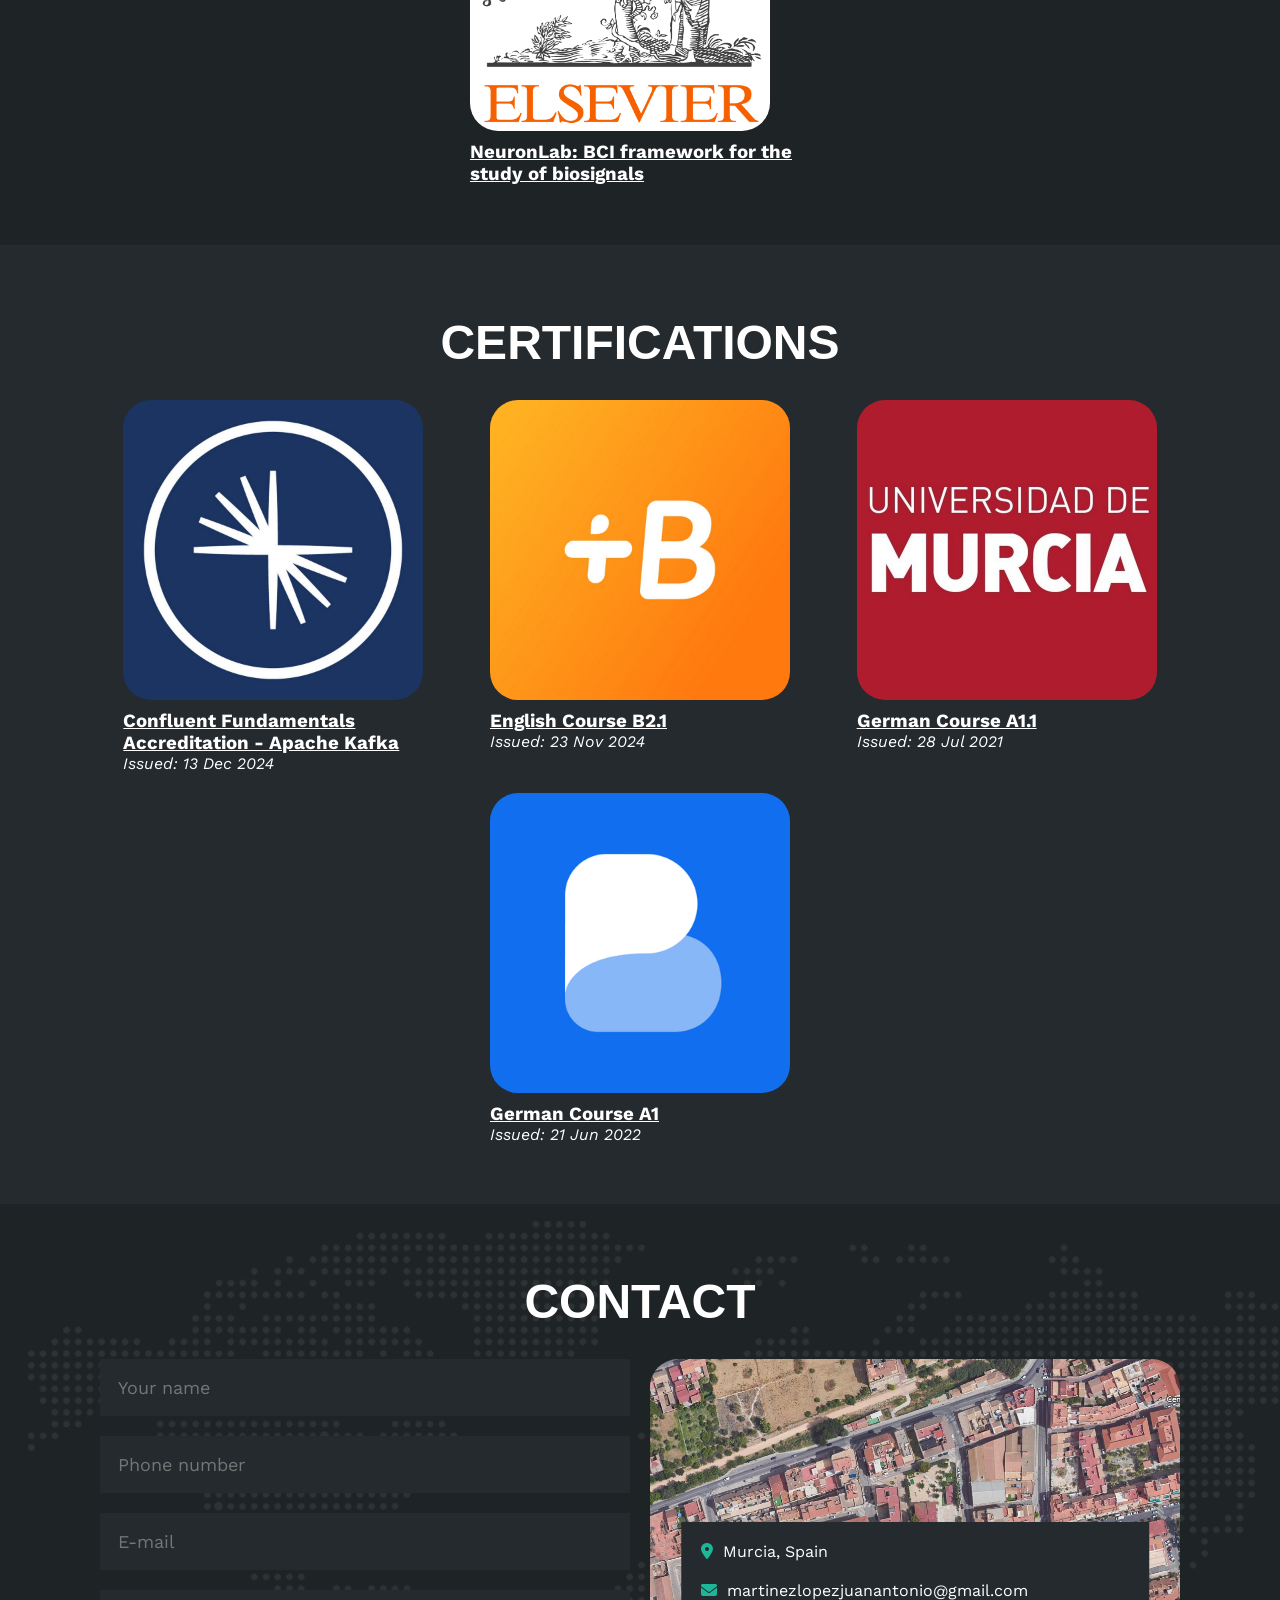
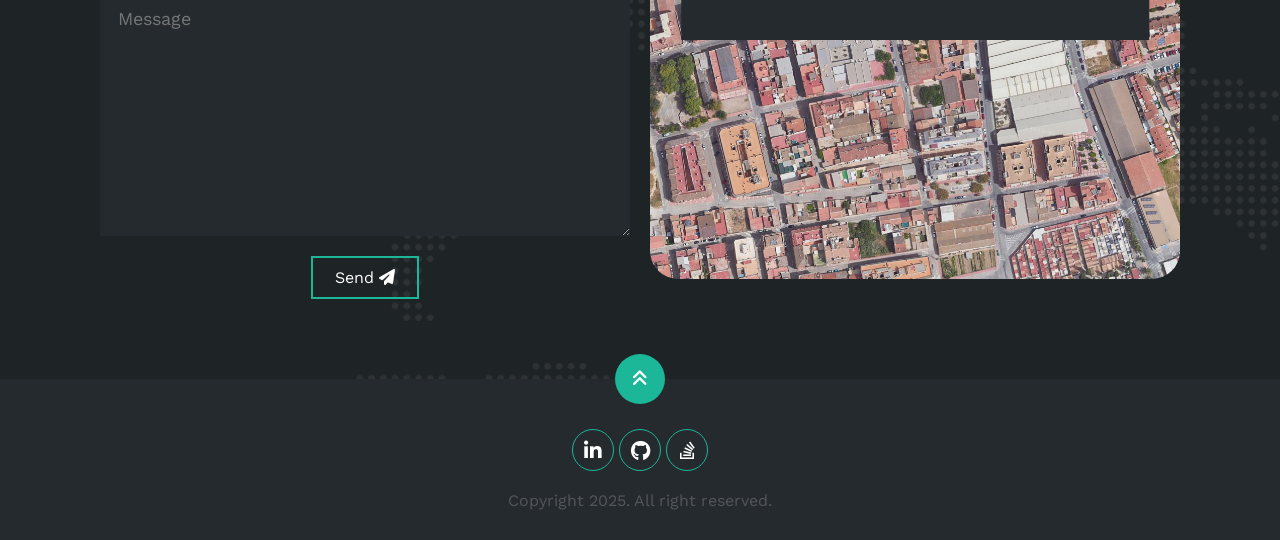
==== commit ad41a8bd: "refactored" ====
--- a/en/index.html
+++ b/en/index.html
@@ -326,7 +326,7 @@
                         <h4>Master of Engineering in New Technologies in Computer Sciences</h4>
                         <span class="casa">University of Murcia</span>
                         <span class="fecha">September 2022 - July 2024</span>
-                        <p>I am persuing my Master's Degree in New Technologies with a focus on Software Technologies at the University of Murcia. This specialized program delved into advanced topics in Software Development, emphasizing cutting-edge technologies and methodologies.<br/><br/><a target="_blank" href="https://www.um.es/web/estudios/masteres/tecnologias-informatica/descripcion">Acquired competences</a></p>
+                        <p>I persued my Master's Degree in New Technologies with a focus on Software Technologies at the University of Murcia. This specialized program delved into advanced topics in Software Development, emphasizing cutting-edge technologies and methodologies.<br/><br/><a target="_blank" href="https://www.um.es/web/estudios/masteres/tecnologias-informatica/descripcion">Acquired competences</a></p>
                         <div class="conectori">
                             <div class="circuloi"></div>
                         </div>
@@ -569,7 +569,7 @@
                         
                         <img src="../common/img/babbel.jpg" alt="">
                         <div class="overlay">
-                            <h3><a href="../common/pdf/english_babbel.pdf" target="_blank">English B2.1</a></h3>
+                            <h3><a href="../common/pdf/english_babbel.pdf" target="_blank">English Course B2.1</a></h3>
                             <p style="font-style: italic;">Issued: 23 Nov 2024</p>
                             </a></p>
                         </div>
@@ -646,7 +646,7 @@
             <a href="https://stackoverflow.com/users/19906802/juan-antonio-martinez-lopez" target="_blank"><i class="fa-brands fa-stack-overflow"></i></a>
 
         </div>
-        <p>Copyright 2024. All right reserved.</p>
+        <p>Copyright 2025. All right reserved.</p>
     </footer>
 
     <script src="../common/script.js"></script>
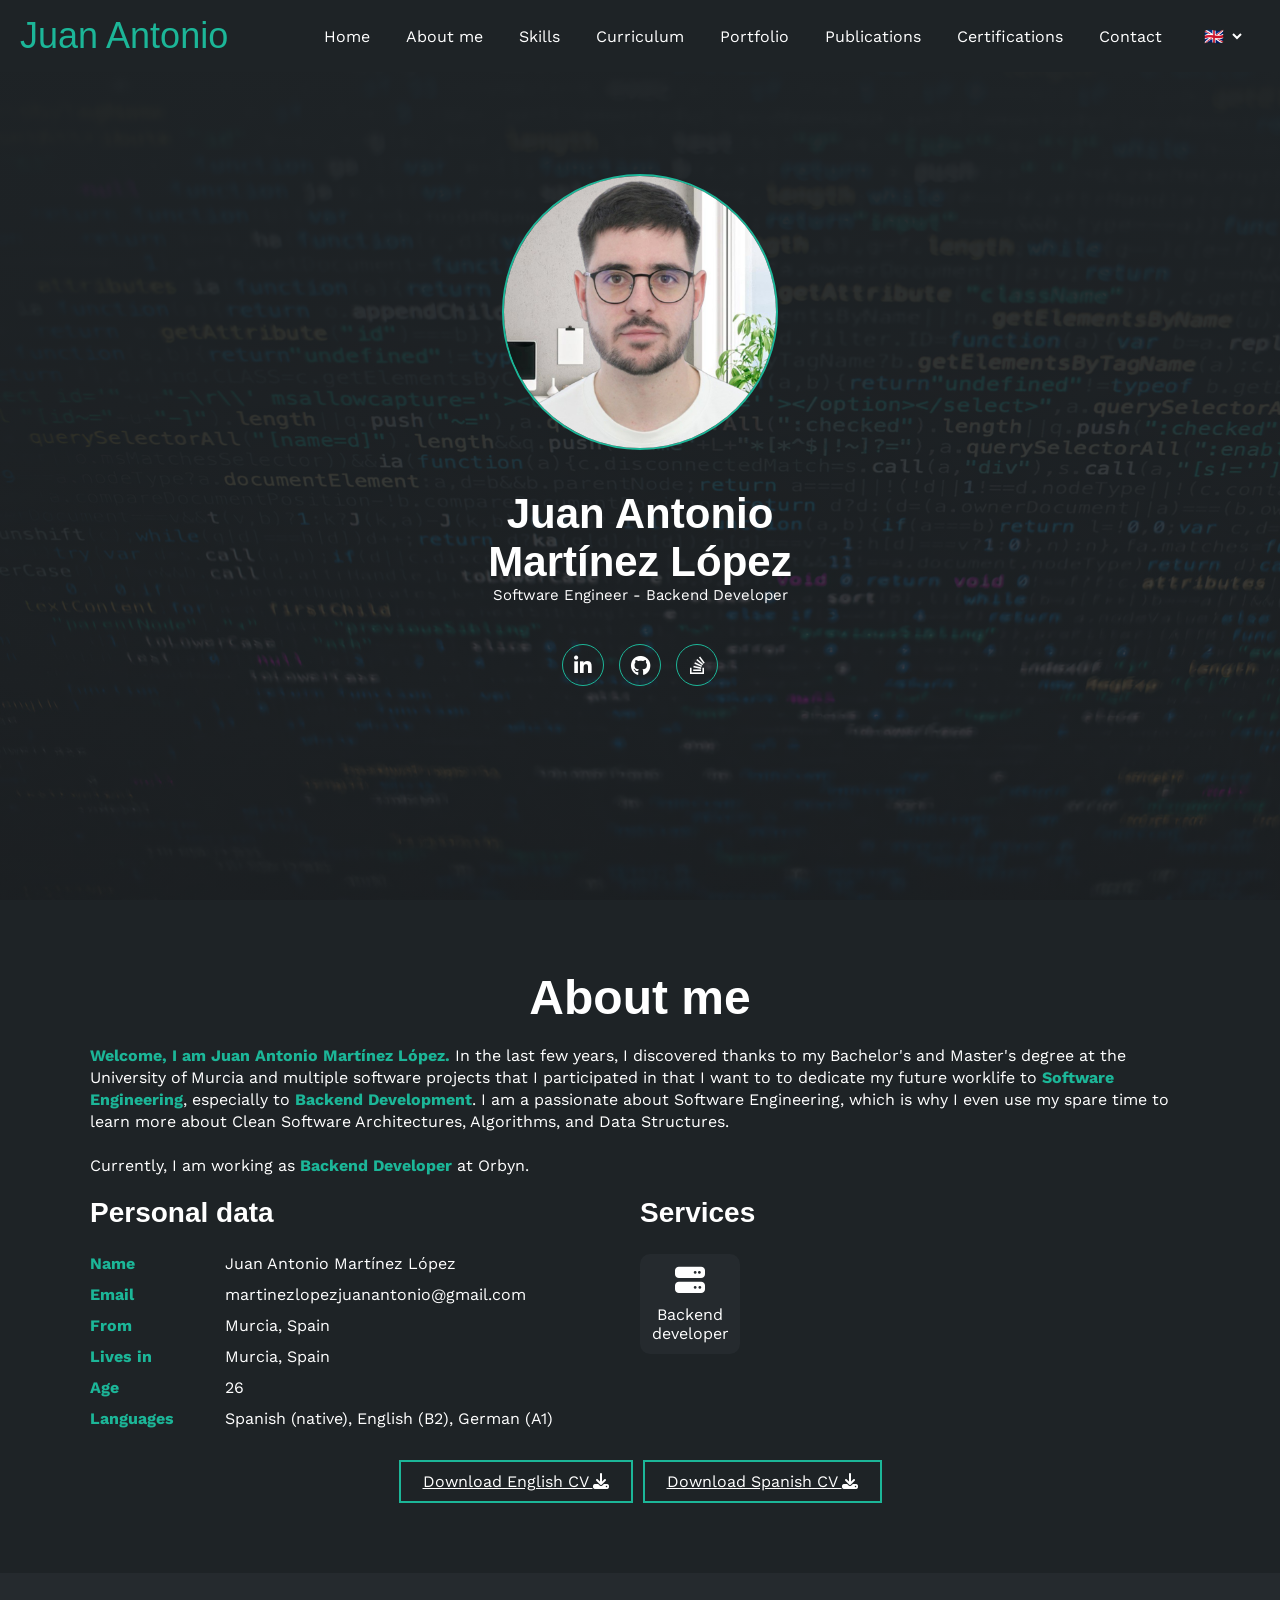
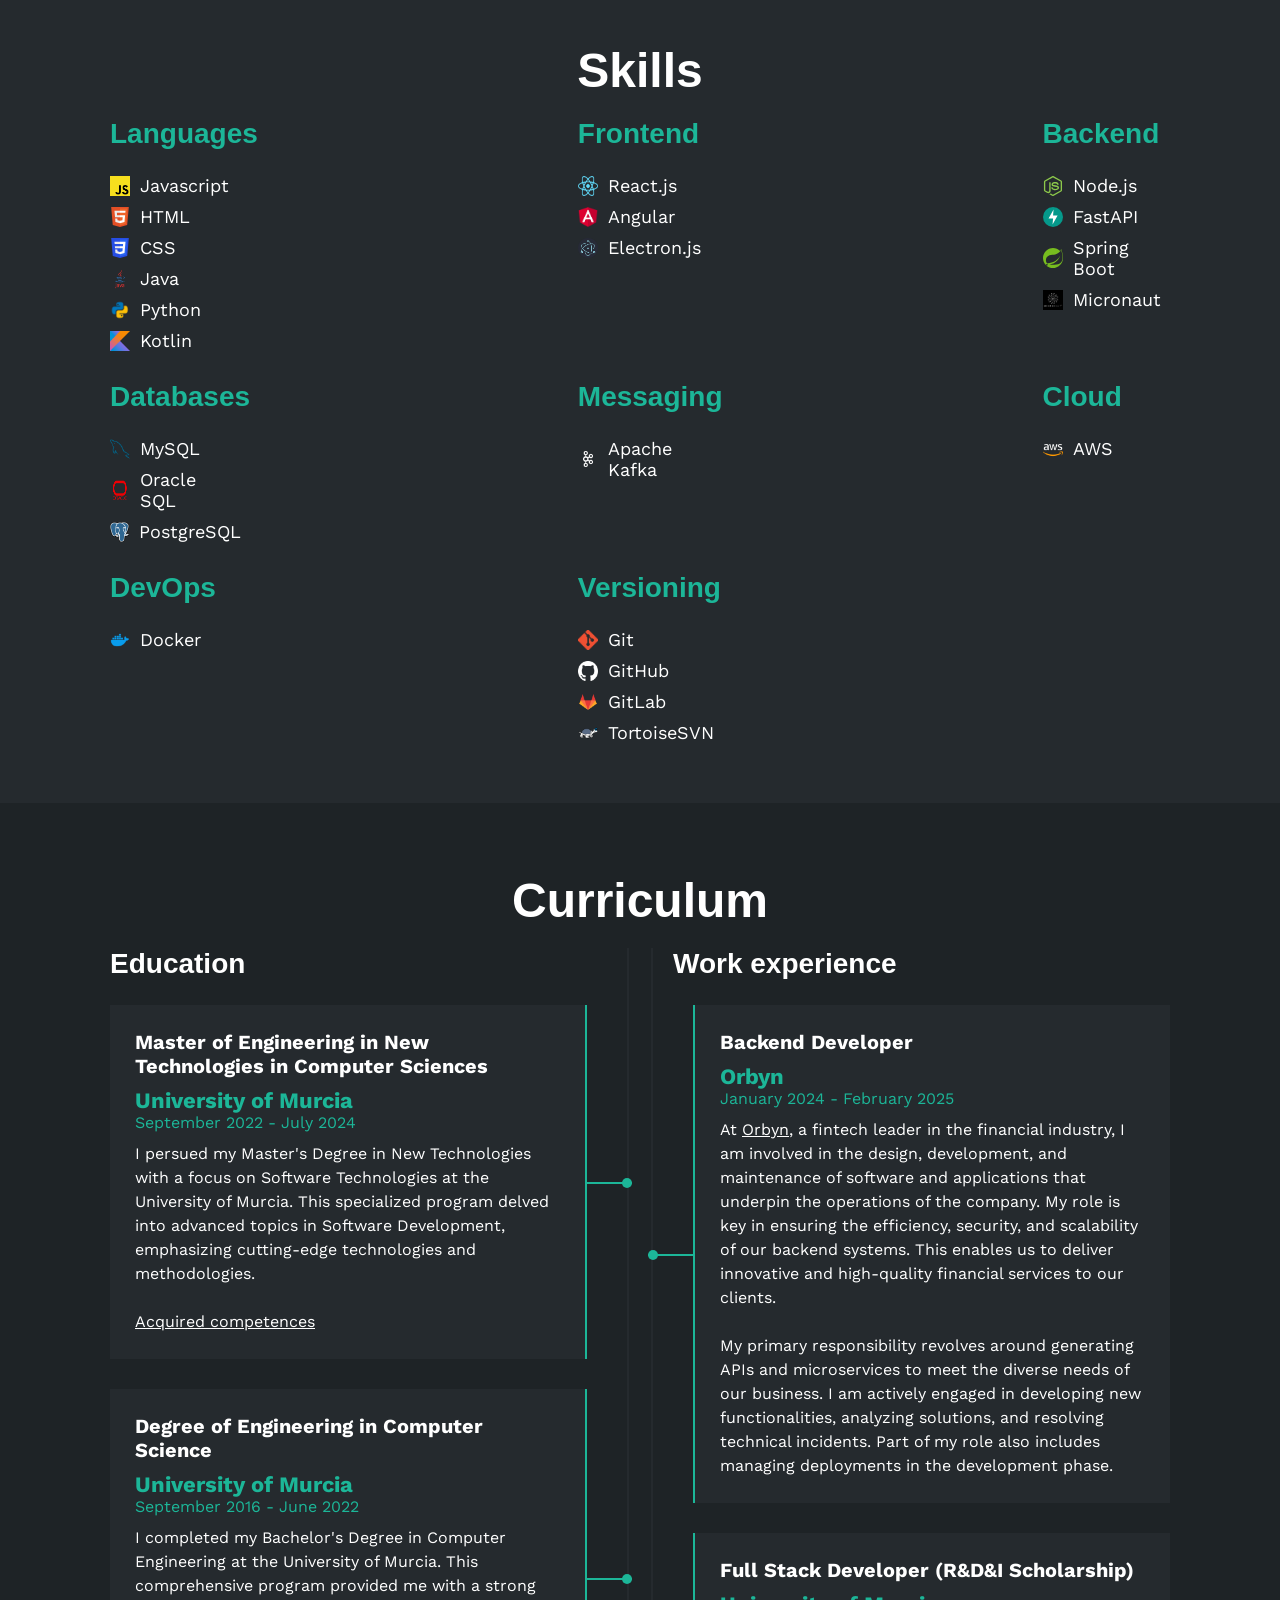
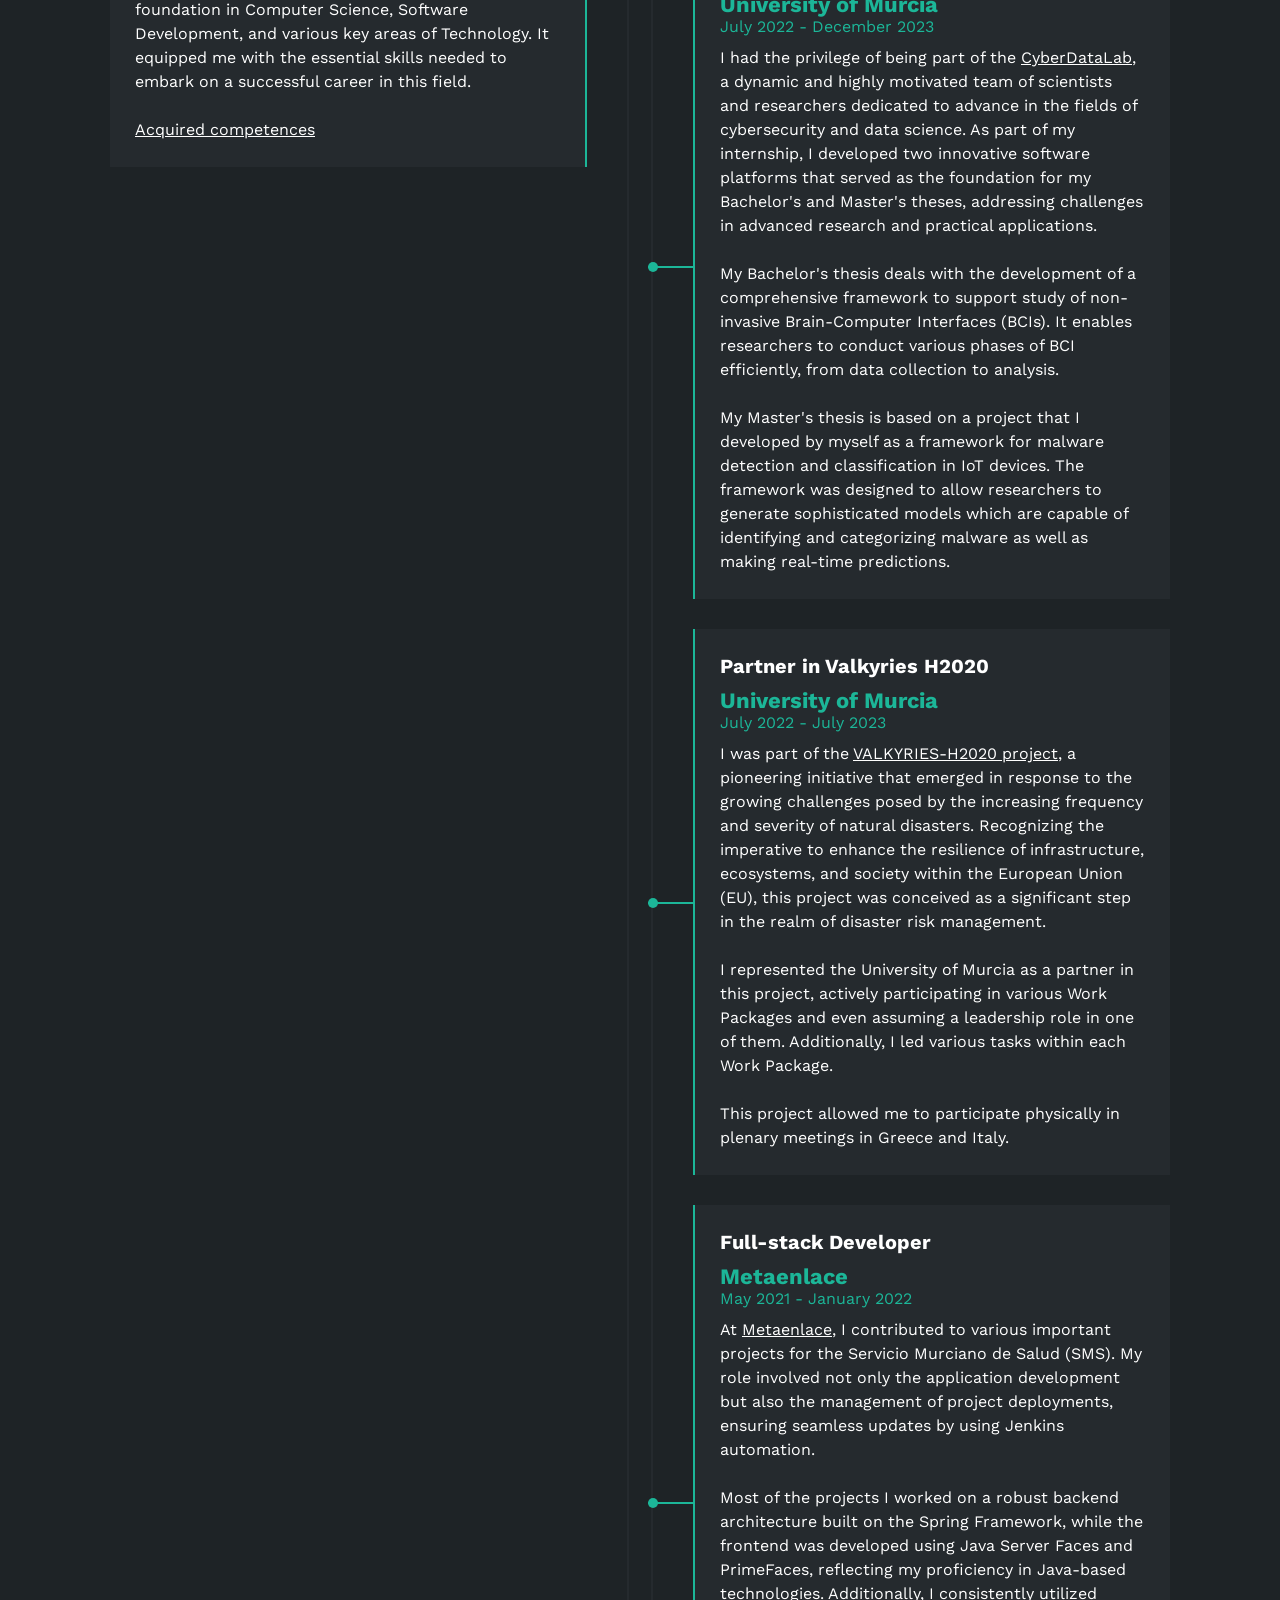
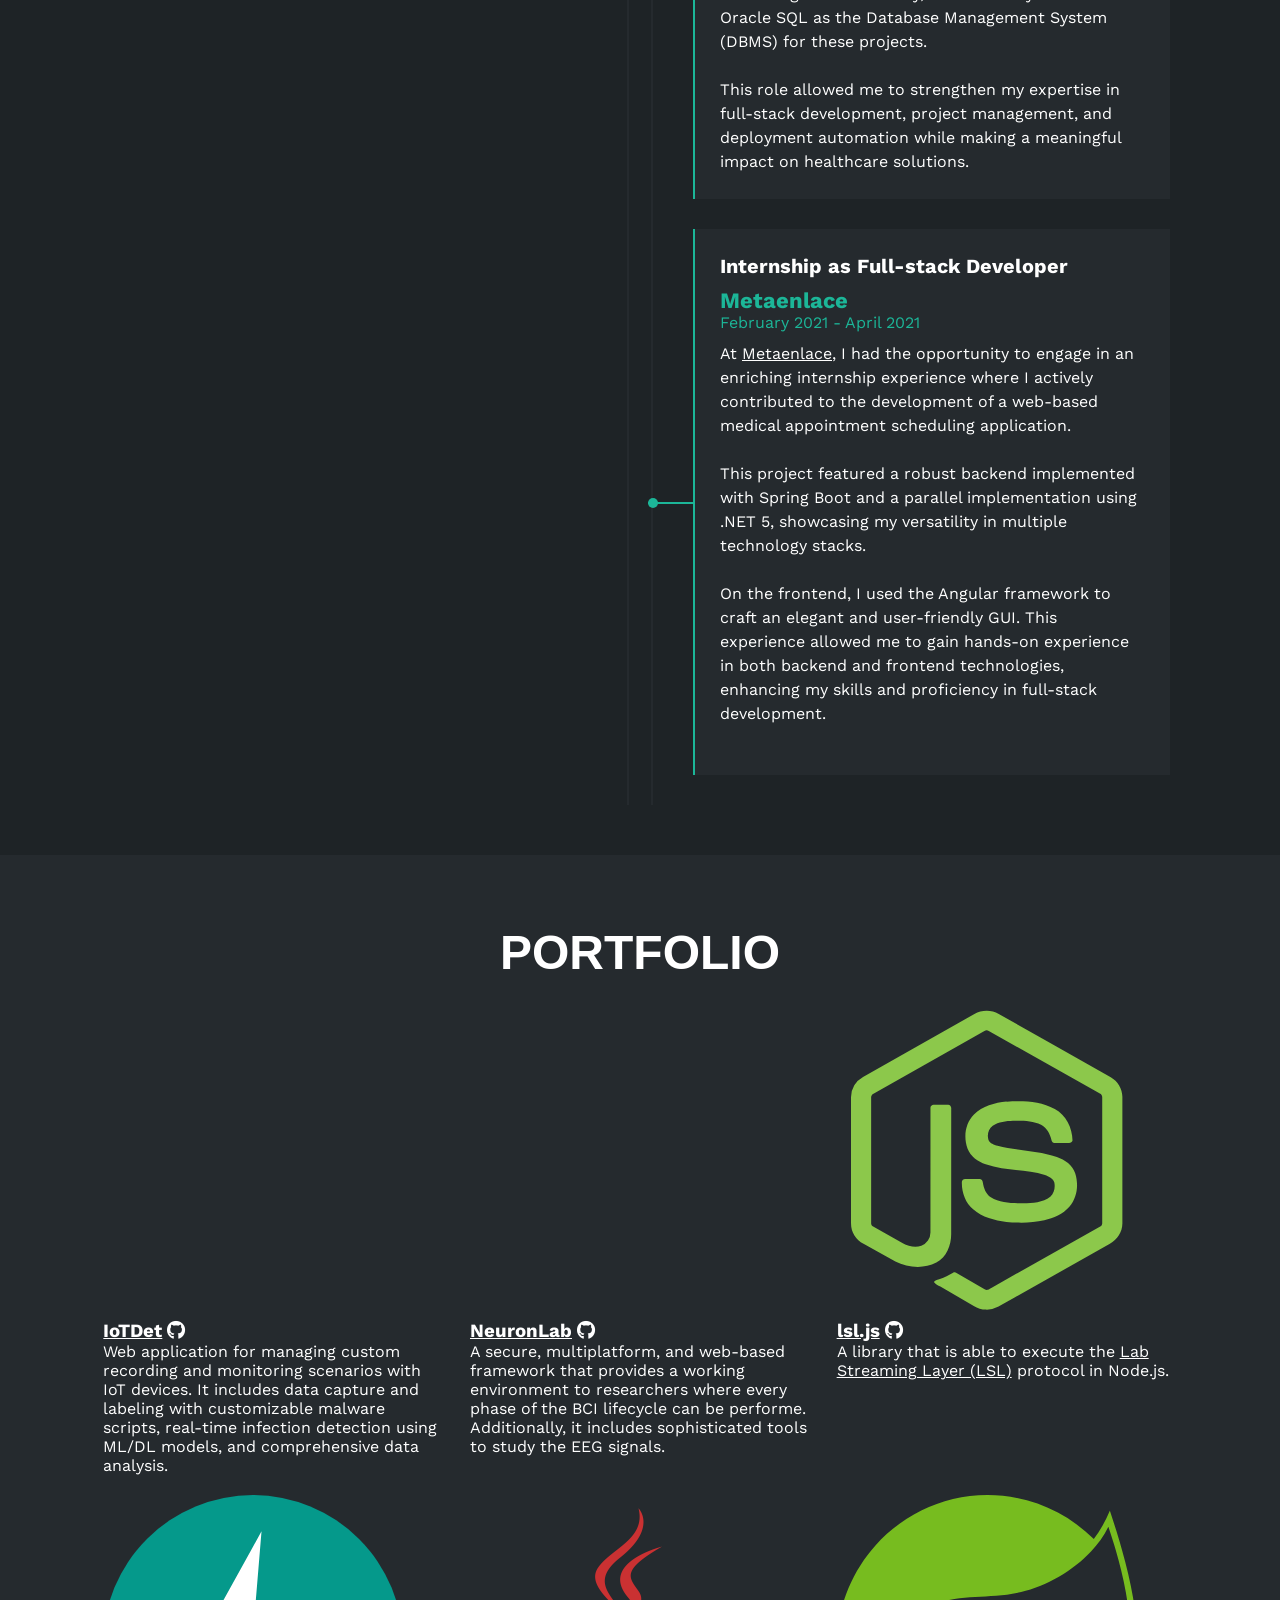
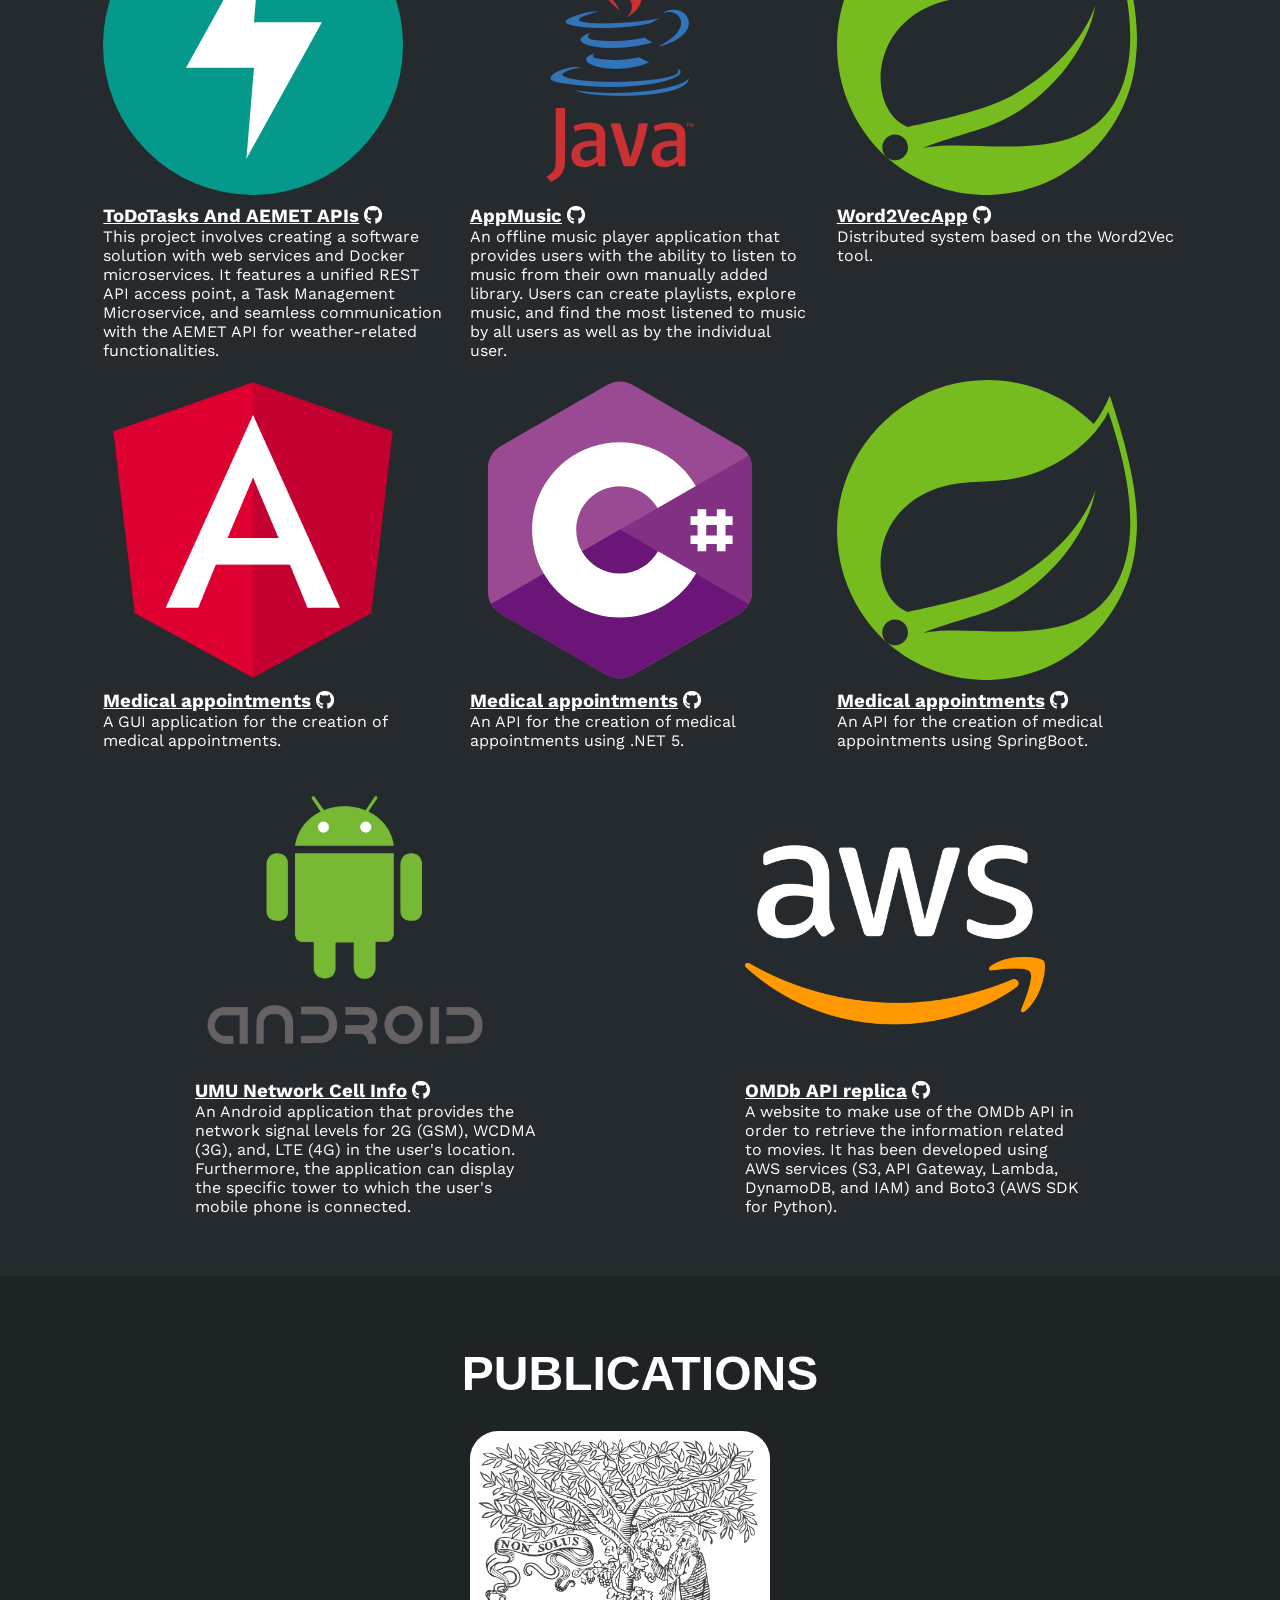
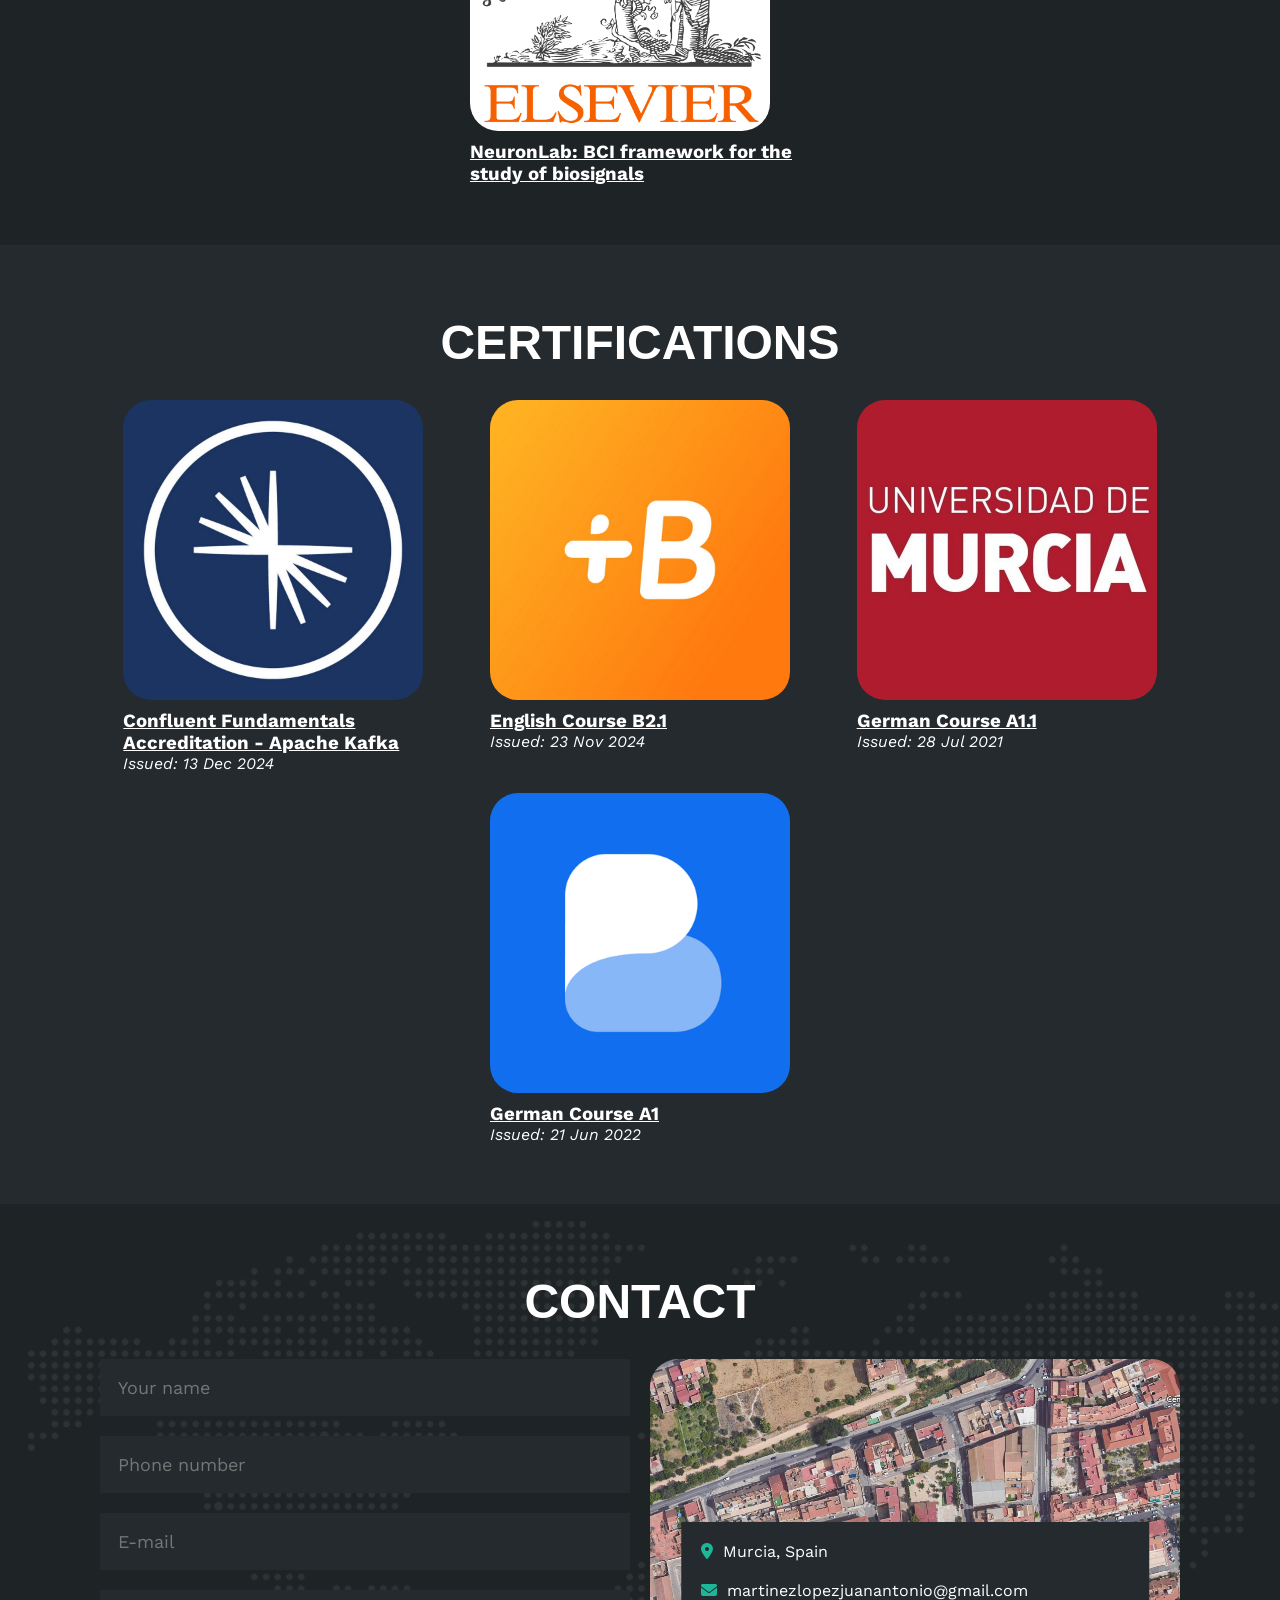
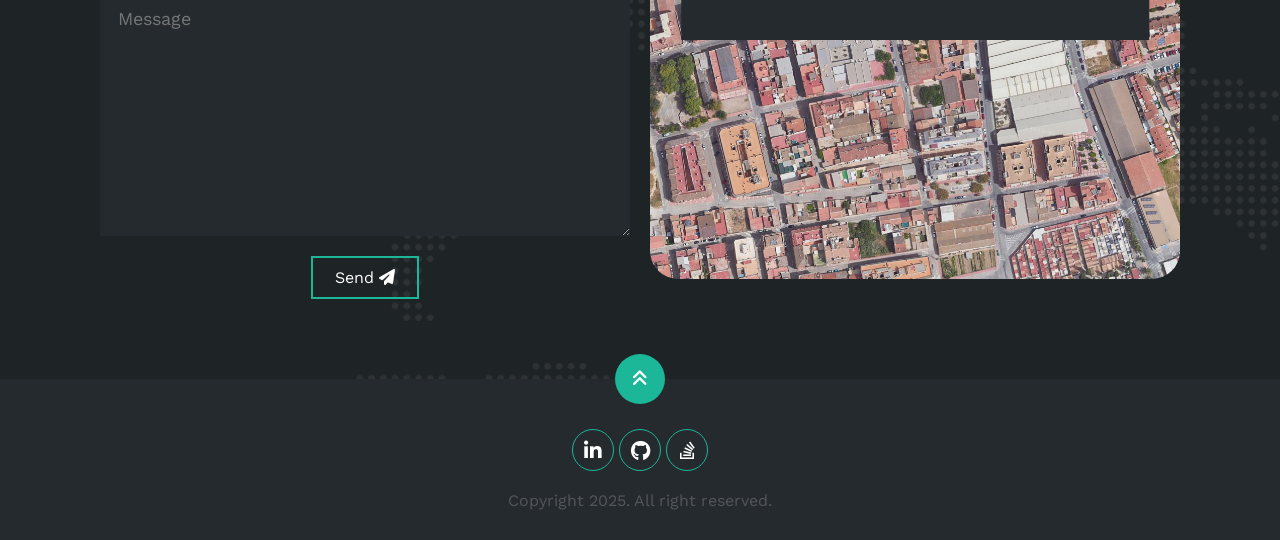
==== commit b03cc0b4: "minimal" ====
--- a/en/index.html
+++ b/en/index.html
@@ -348,7 +348,7 @@
                     <div class="item der">
                         <h4>Backend Developer</h4>
                         <span class="casa">Orbyn</span>
-                        <span class="fecha">January 2024 - Current</span>
+                        <span class="fecha">January 2024 - February 2025</span>
                         <p>At <a href="https://orbyn.com/" target="_blank">Orbyn</a>, a fintech leader in the financial industry, I am involved in the design, development, and maintenance of software and applications that underpin the operations of the company. My role is key in ensuring the efficiency, security, and scalability of our backend systems. This enables us to deliver innovative and high-quality financial services to our clients.<br/><br/>
 
                             My primary responsibility revolves around generating APIs and microservices to meet the diverse needs of our business. I am actively engaged in developing new functionalities, analyzing solutions, and resolving technical incidents. Part of my role also includes managing deployments in the development phase.</p>
--- a/common/estilo.css
+++ b/common/estilo.css
@@ -753,10 +753,12 @@
     nav.responsive{
         display: block;
         position: absolute;
-        right: 0;
+        right: 3%;
         top: 75px;
         background-color: #252A2E;
         width: 180px;
+        border: 1px solid #1CB698;
+        border-radius: 18px;
     }
     nav.responsive ul{
         display: block !important;
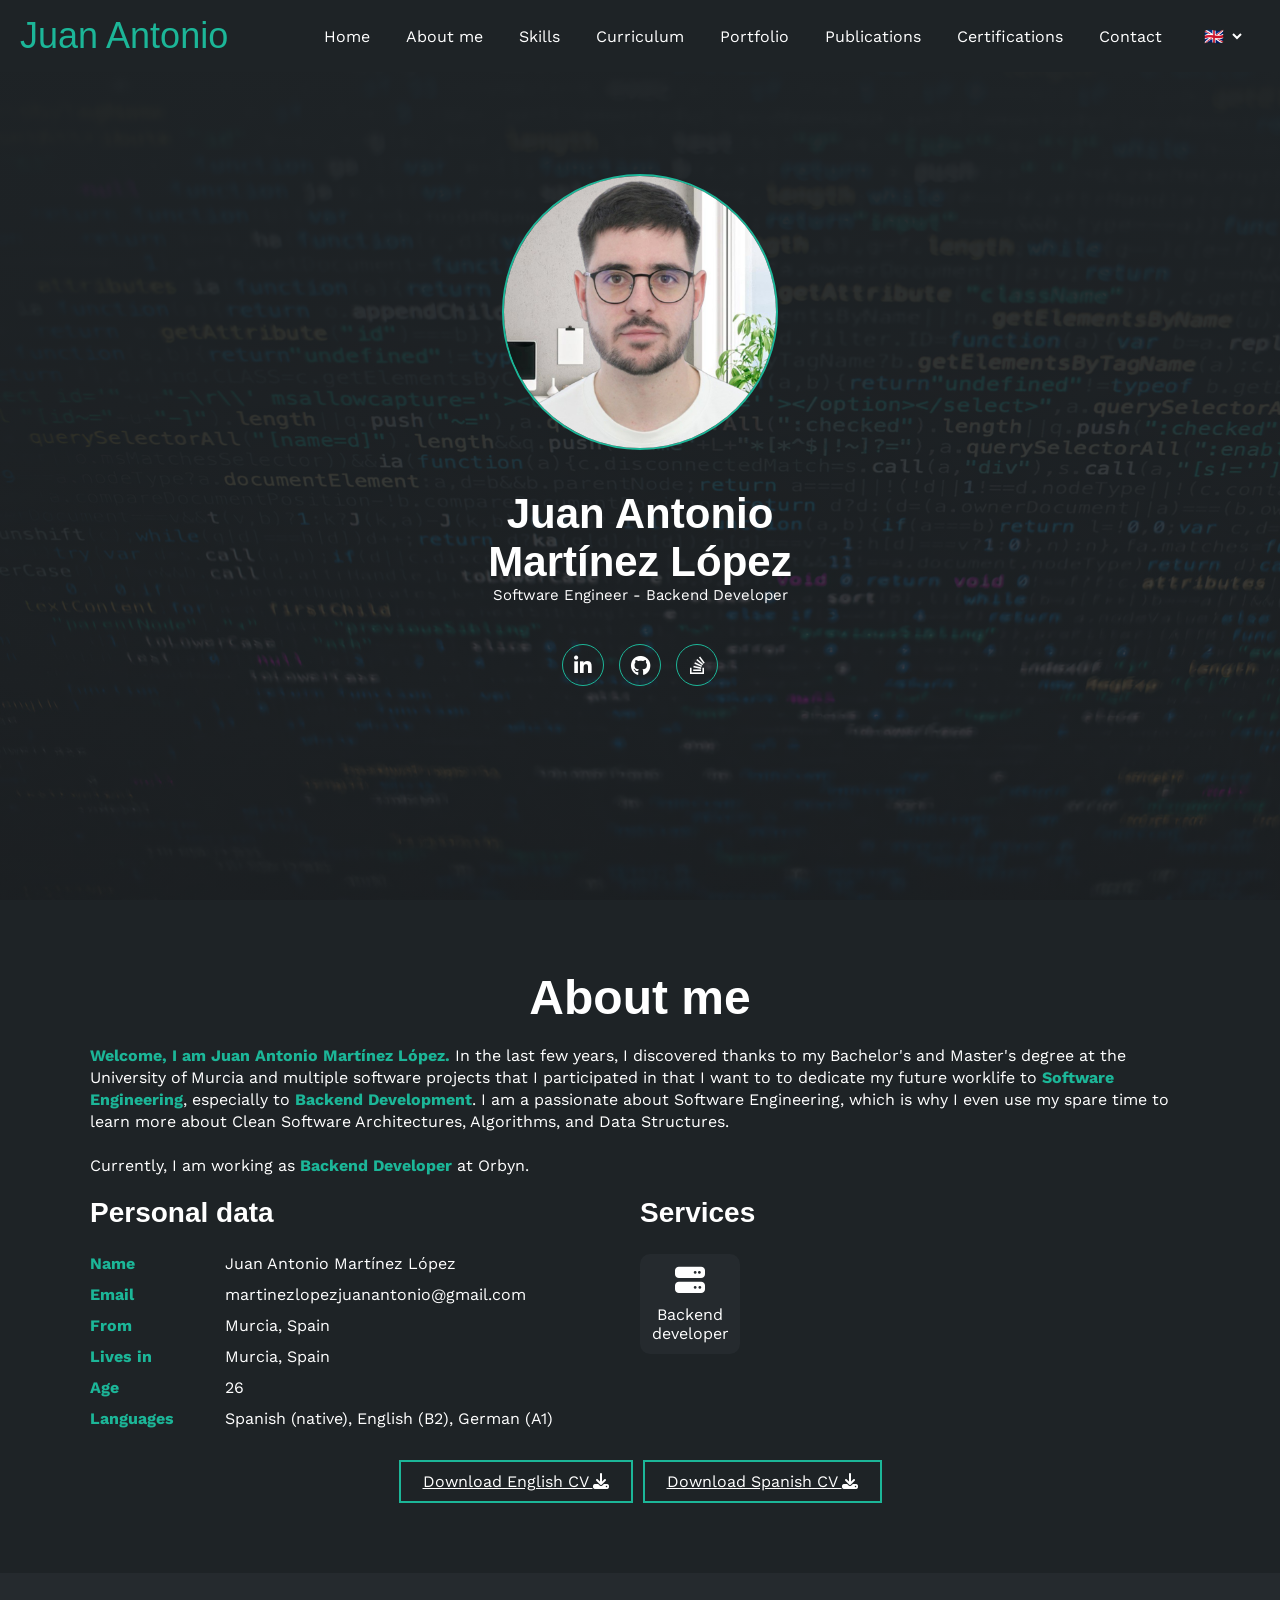
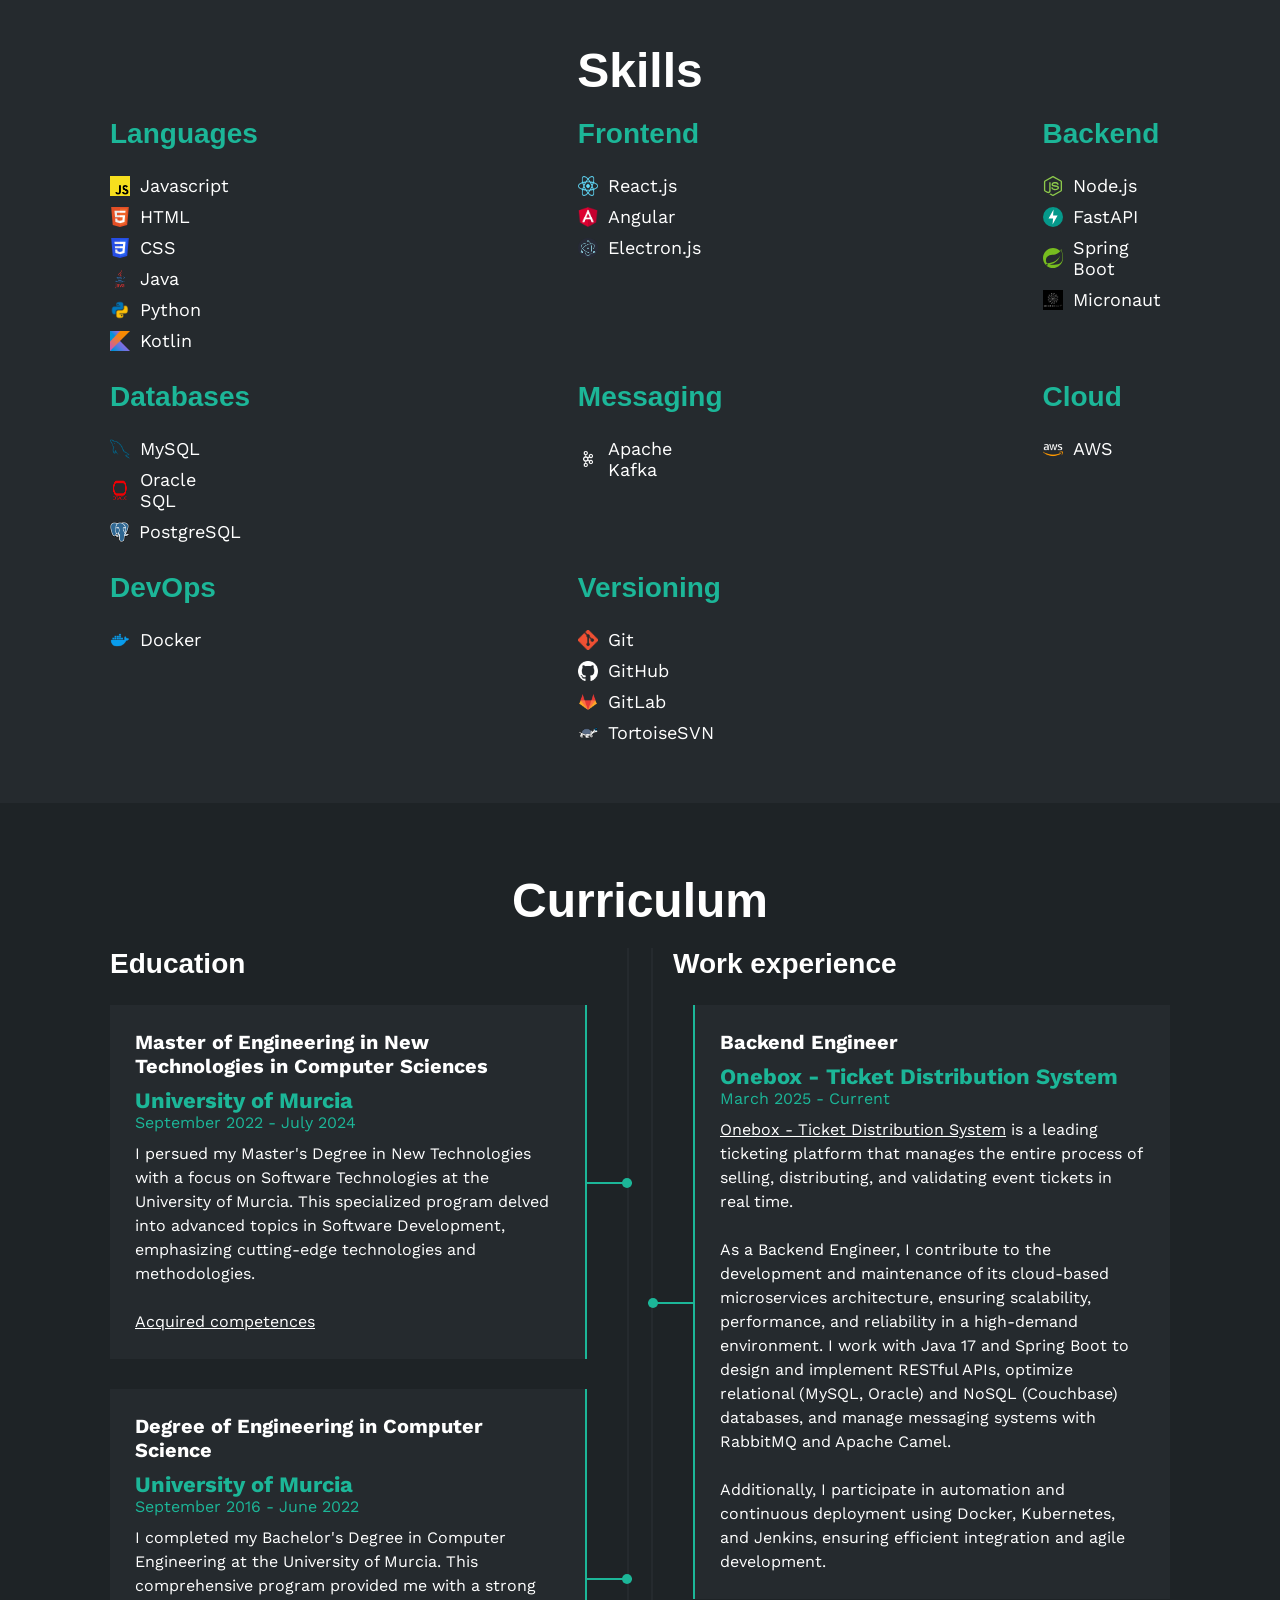
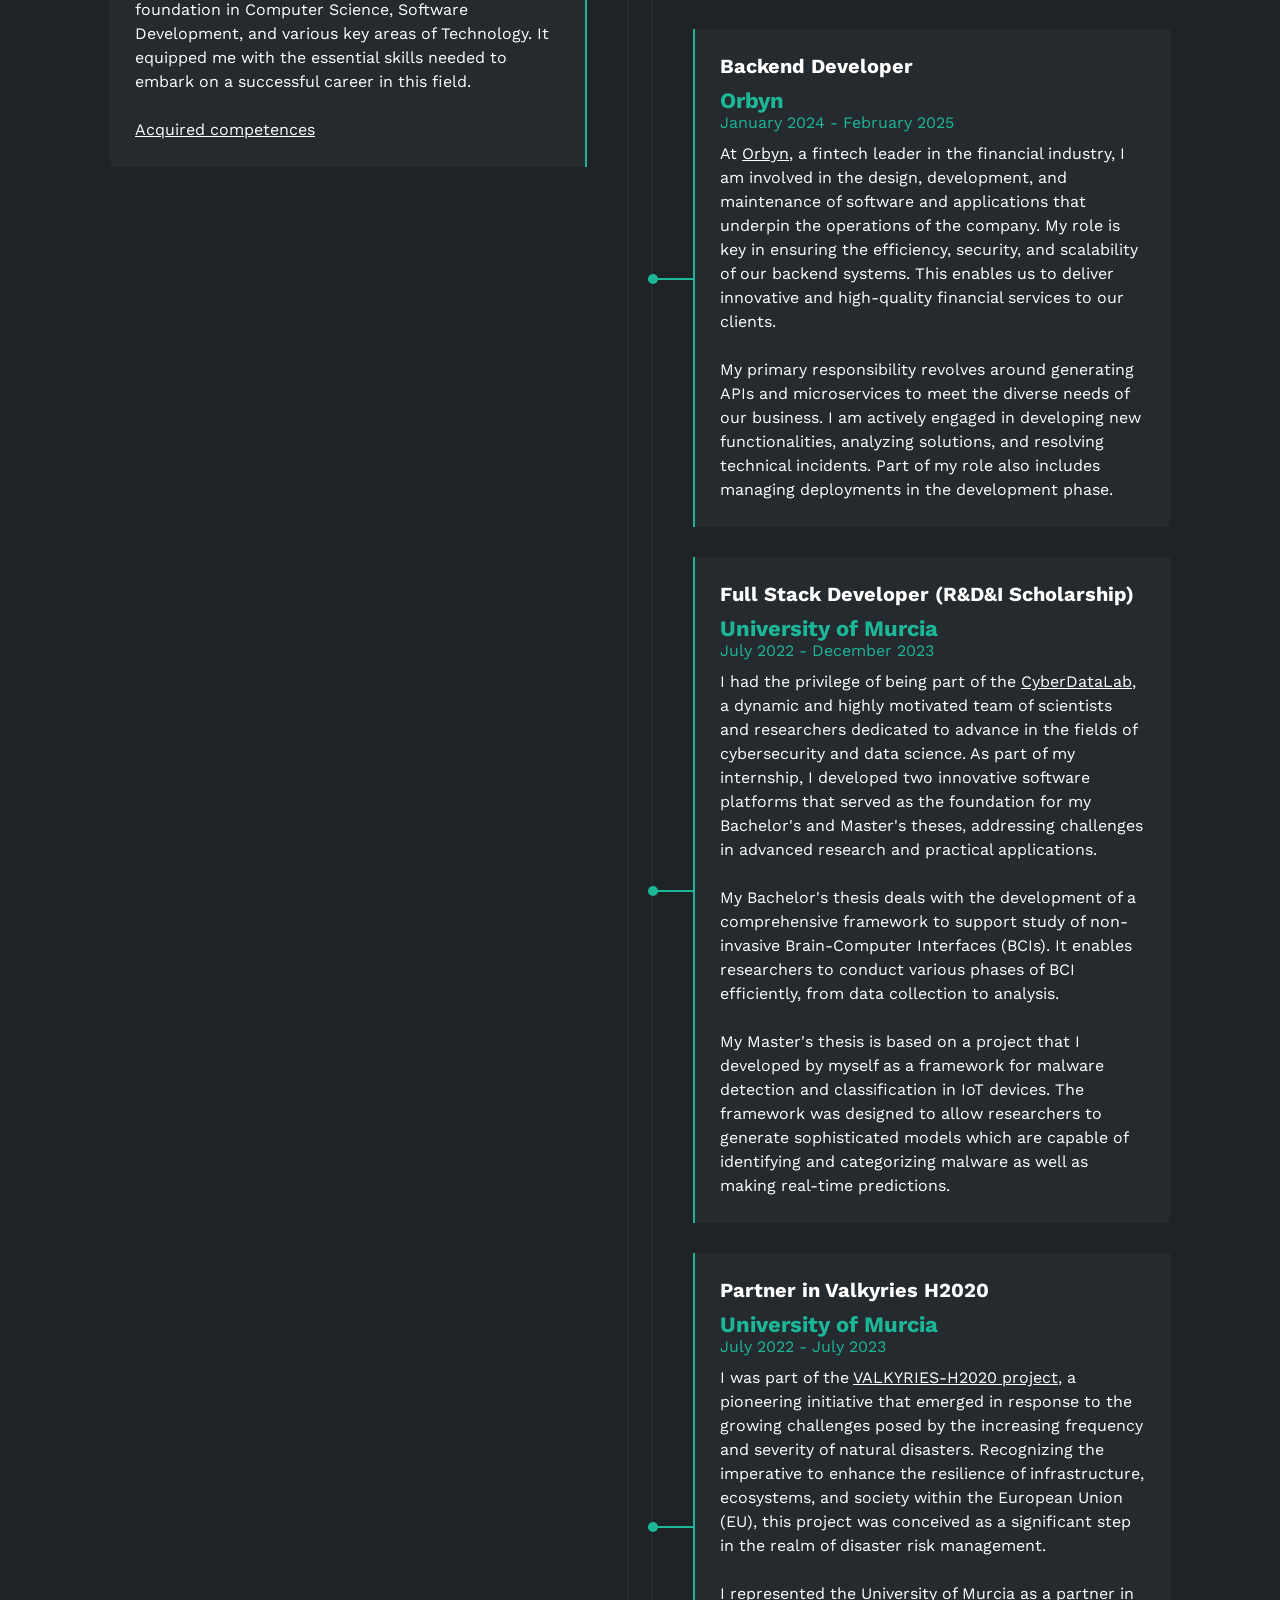
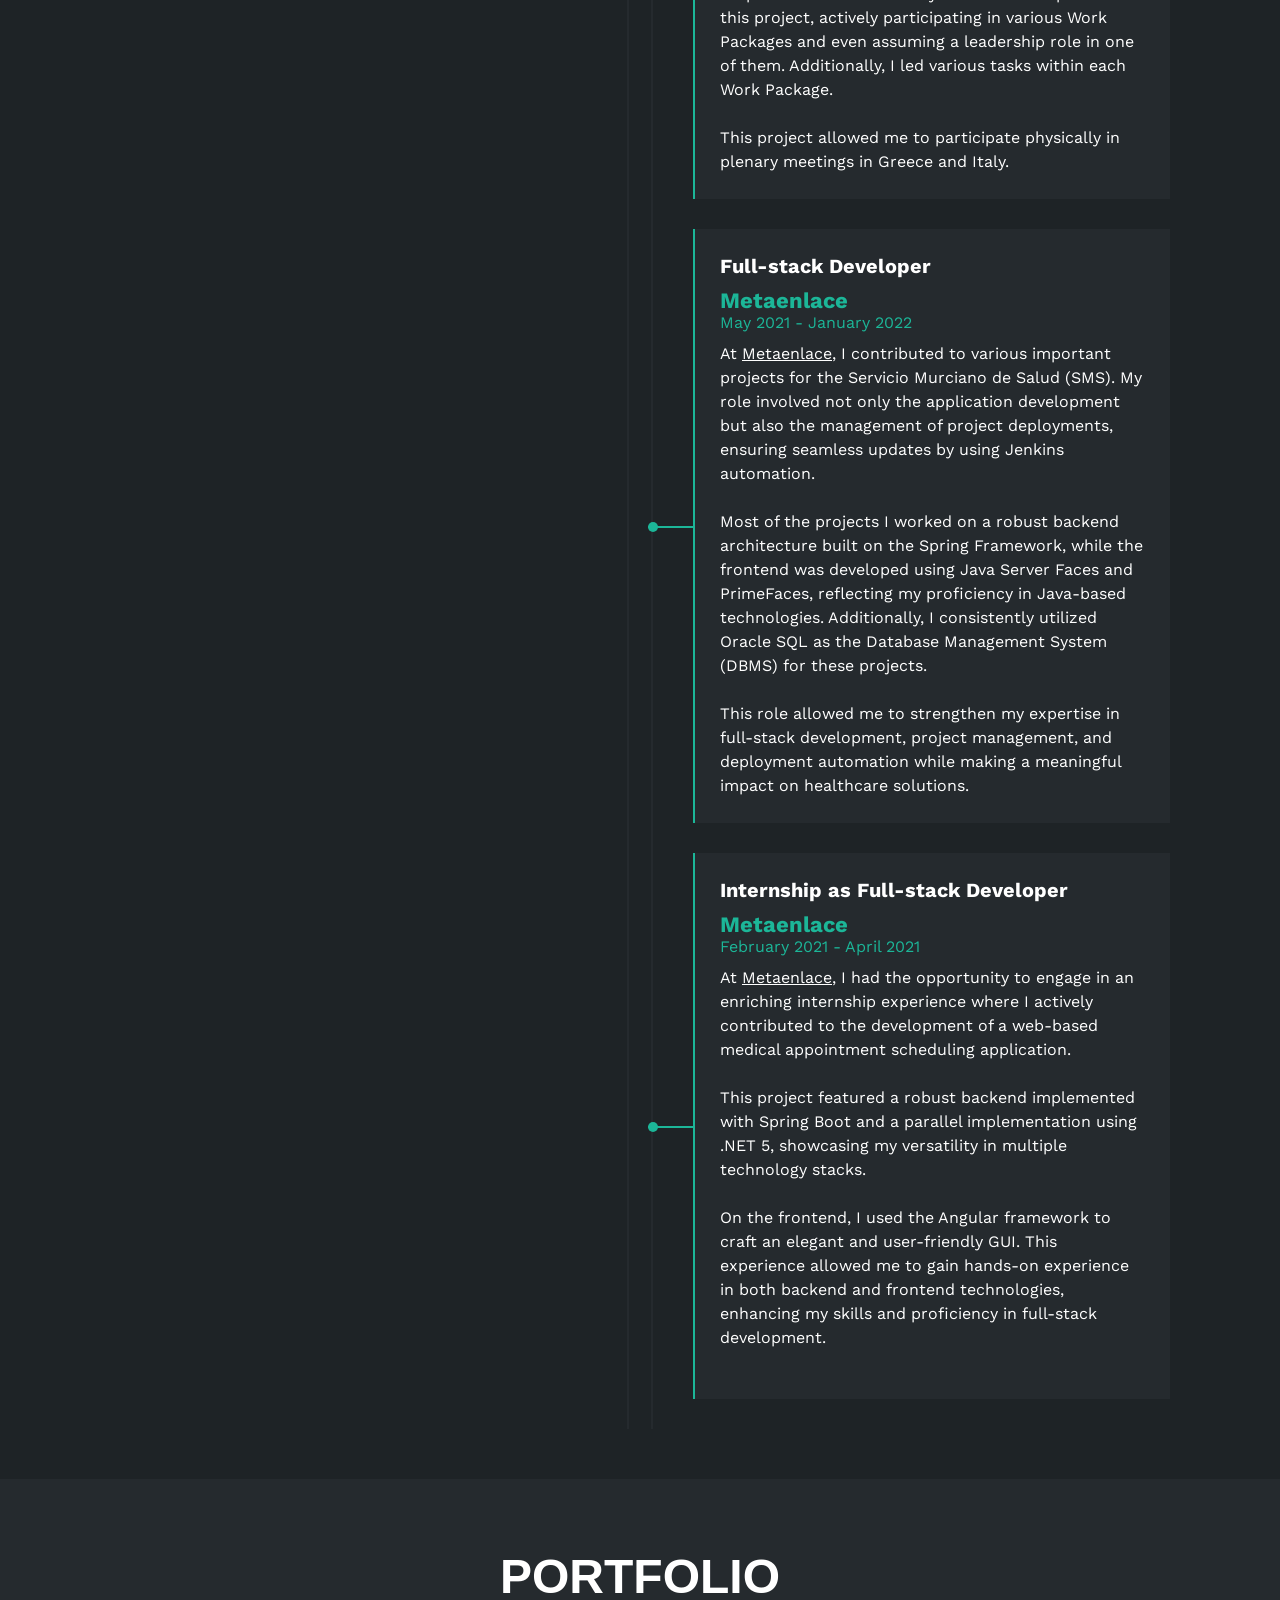
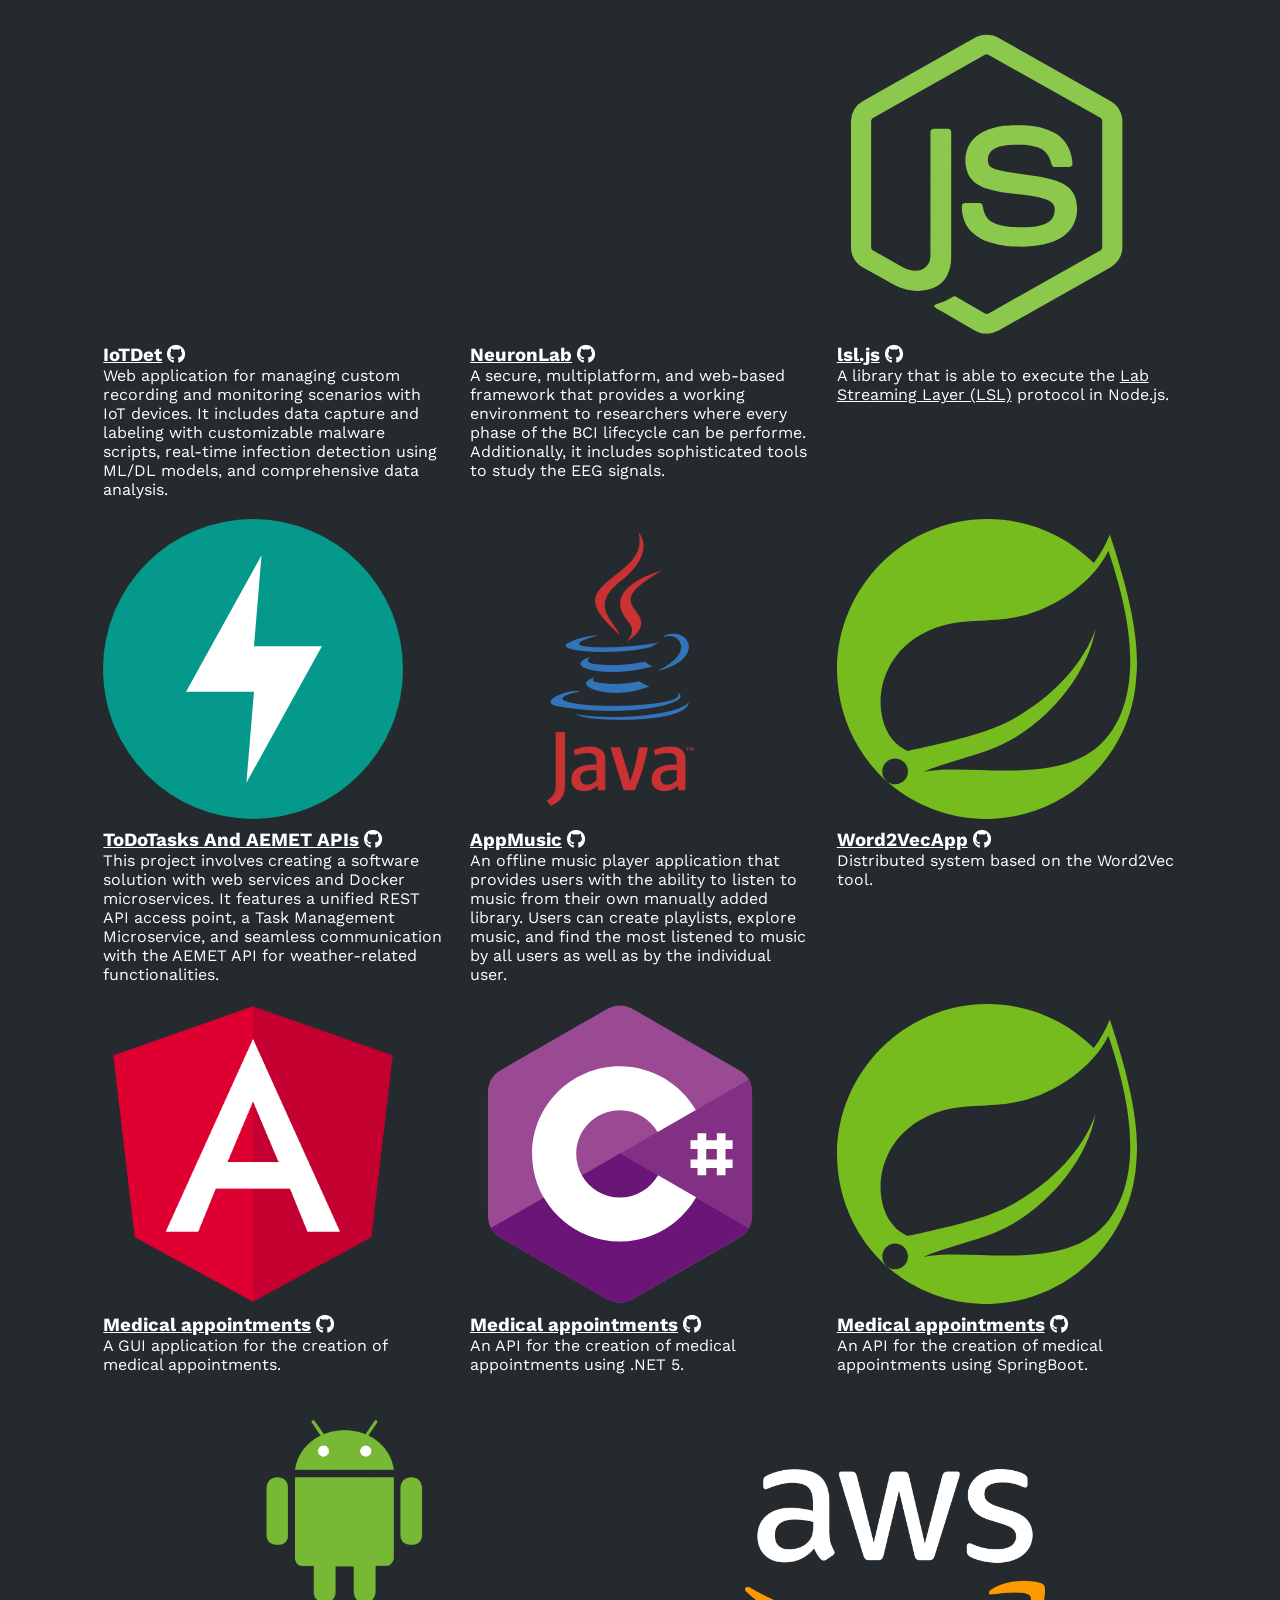
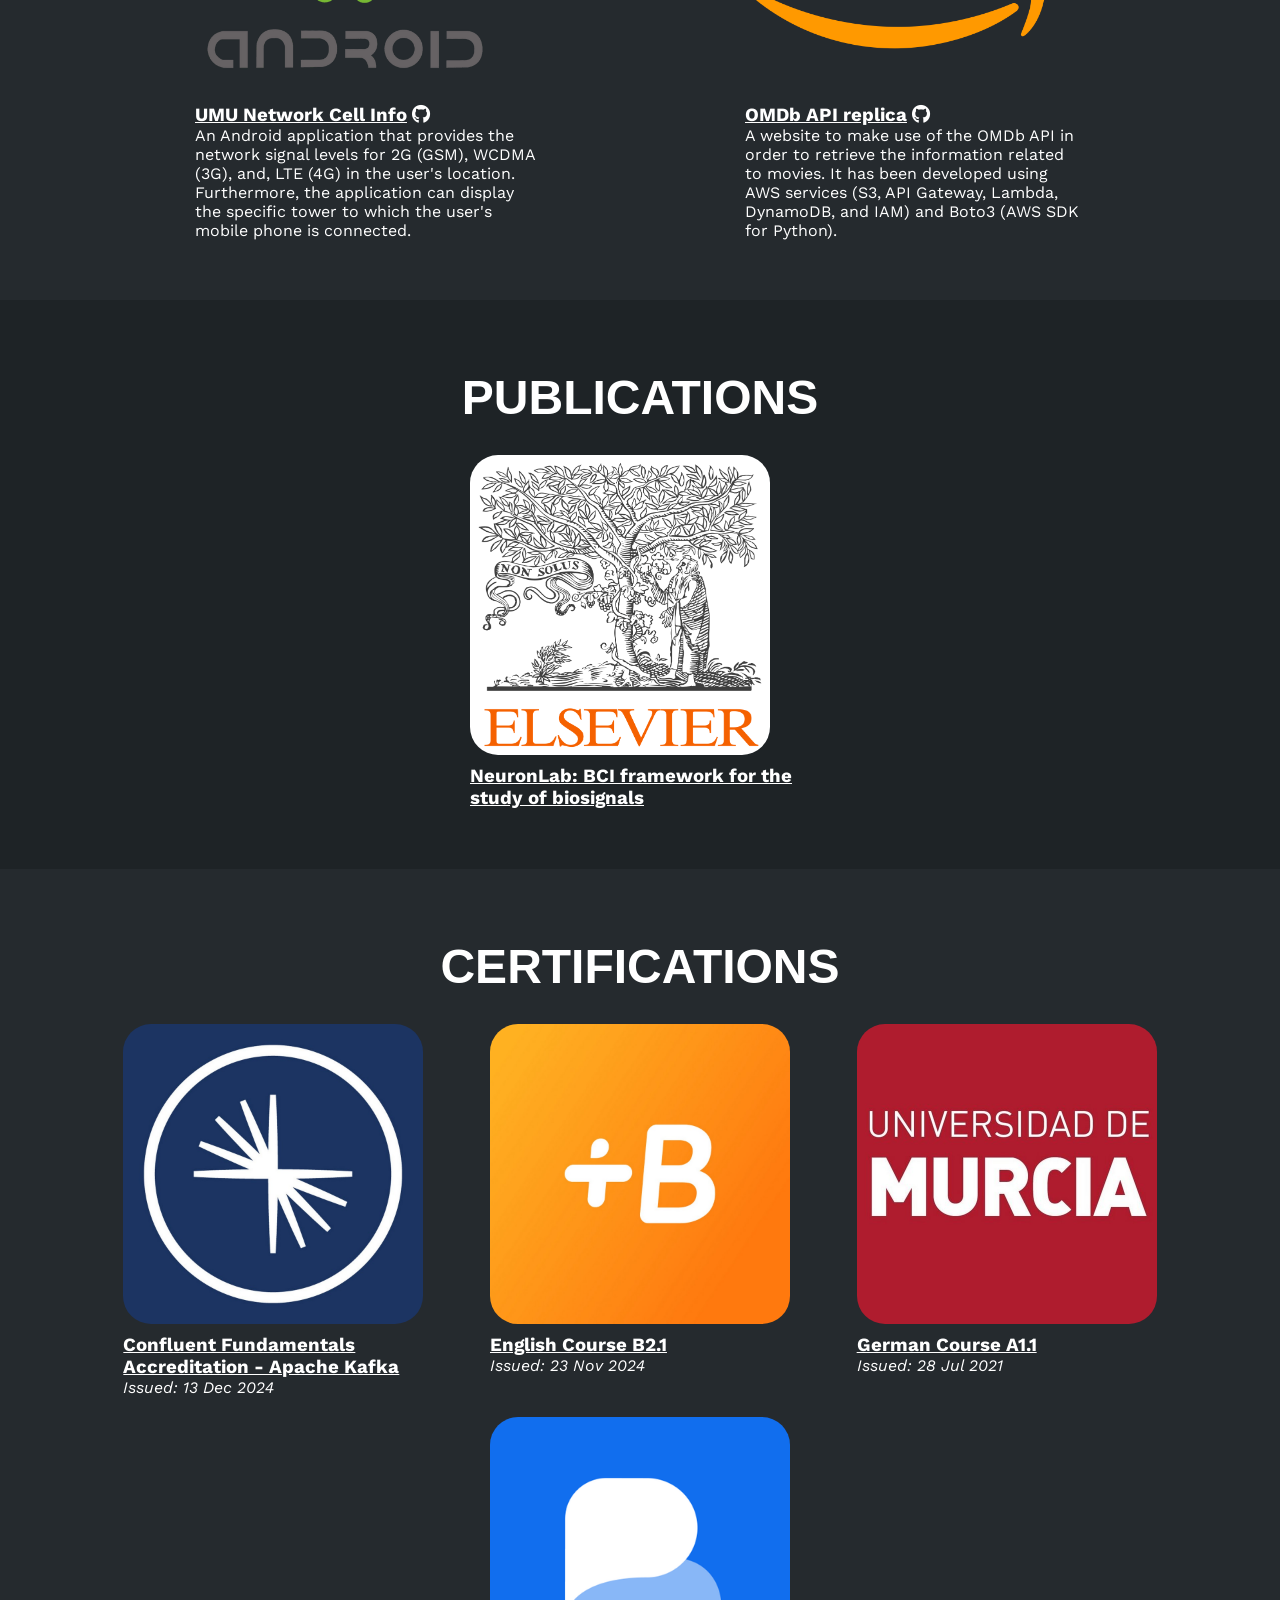
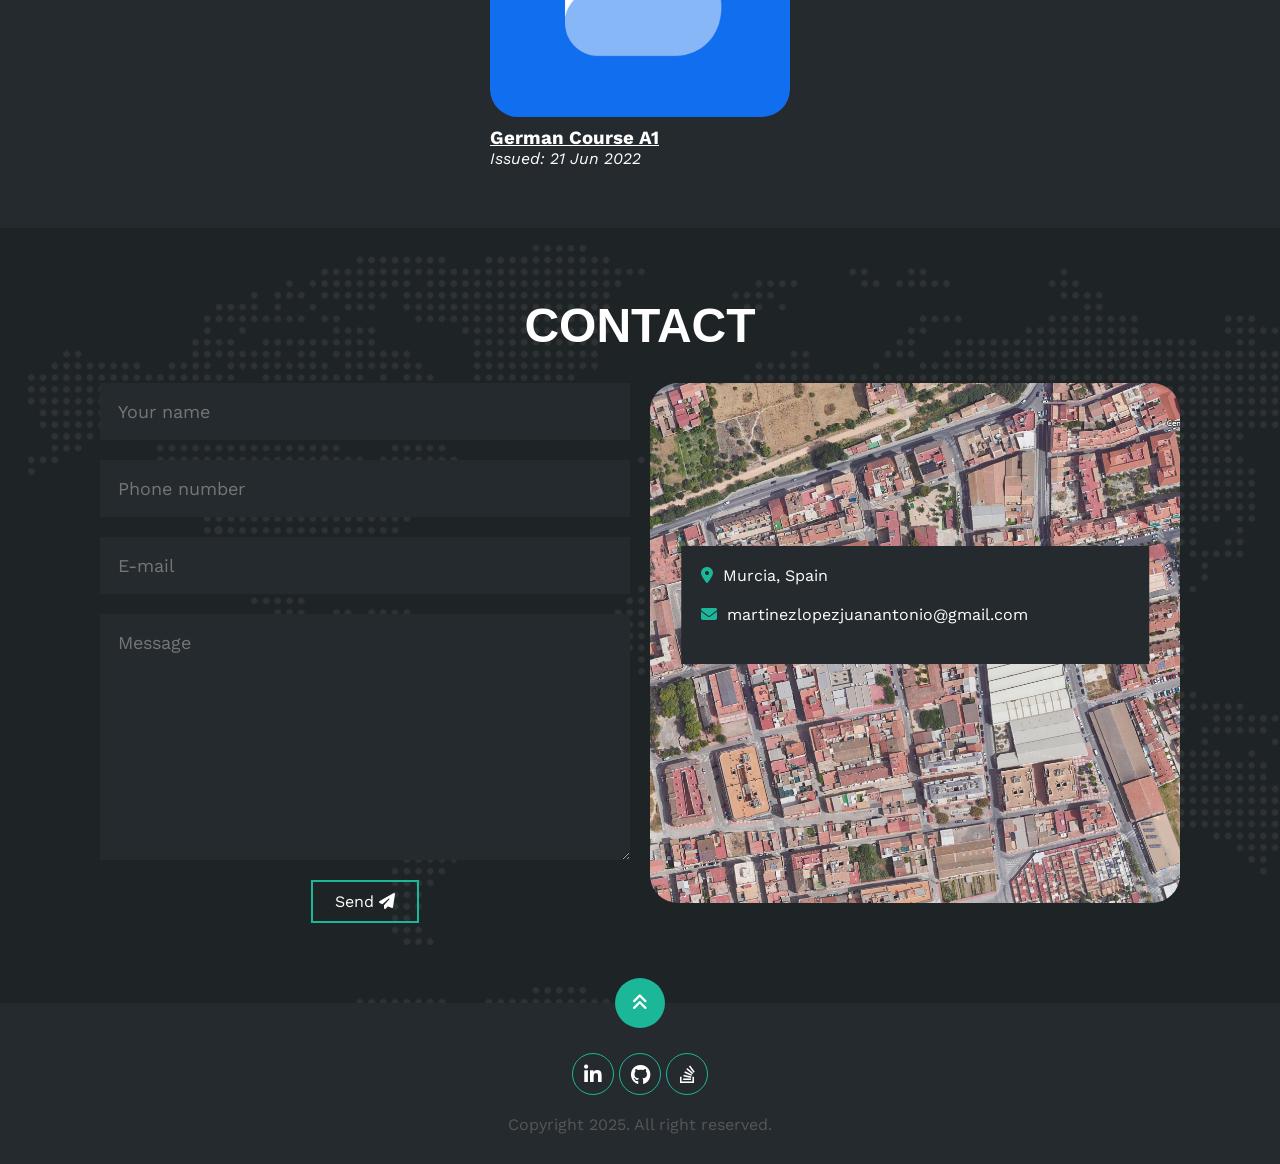
==== commit f8252e05: "Update index.html" ====
--- a/en/index.html
+++ b/en/index.html
@@ -345,6 +345,19 @@
 
                 <div class="col derecha">
                     <h3>Work experience</h3>
+                     <div class="item der">
+                        <h4>Backend Engineer</h4>
+                        <span class="casa">Onebox - Ticket Distribution System</span>
+                        <span class="fecha">March 2025 - Current</span>
+                        <p><a href="https://www.oneboxtds.com/" target="_blank">Onebox - Ticket Distribution System</a> is a leading ticketing platform that manages the entire process of selling, distributing, and validating event tickets in real time.<br/><br/>
+
+                            As a Backend Engineer, I contribute to the development and maintenance of its cloud-based microservices architecture, ensuring scalability, performance, and reliability in a high-demand environment. I work with Java 17 and Spring Boot to design and implement RESTful APIs, optimize relational (MySQL, Oracle) and NoSQL (Couchbase) databases, and manage messaging systems with RabbitMQ and Apache Camel.<br/><br/>
+                            
+                            Additionally, I participate in automation and continuous deployment using Docker, Kubernetes, and Jenkins, ensuring efficient integration and agile development.</p>
+                        <div class="conectord">
+                            <div class="circulod"></div>
+                        </div>
+                    </div>
                     <div class="item der">
                         <h4>Backend Developer</h4>
                         <span class="casa">Orbyn</span>
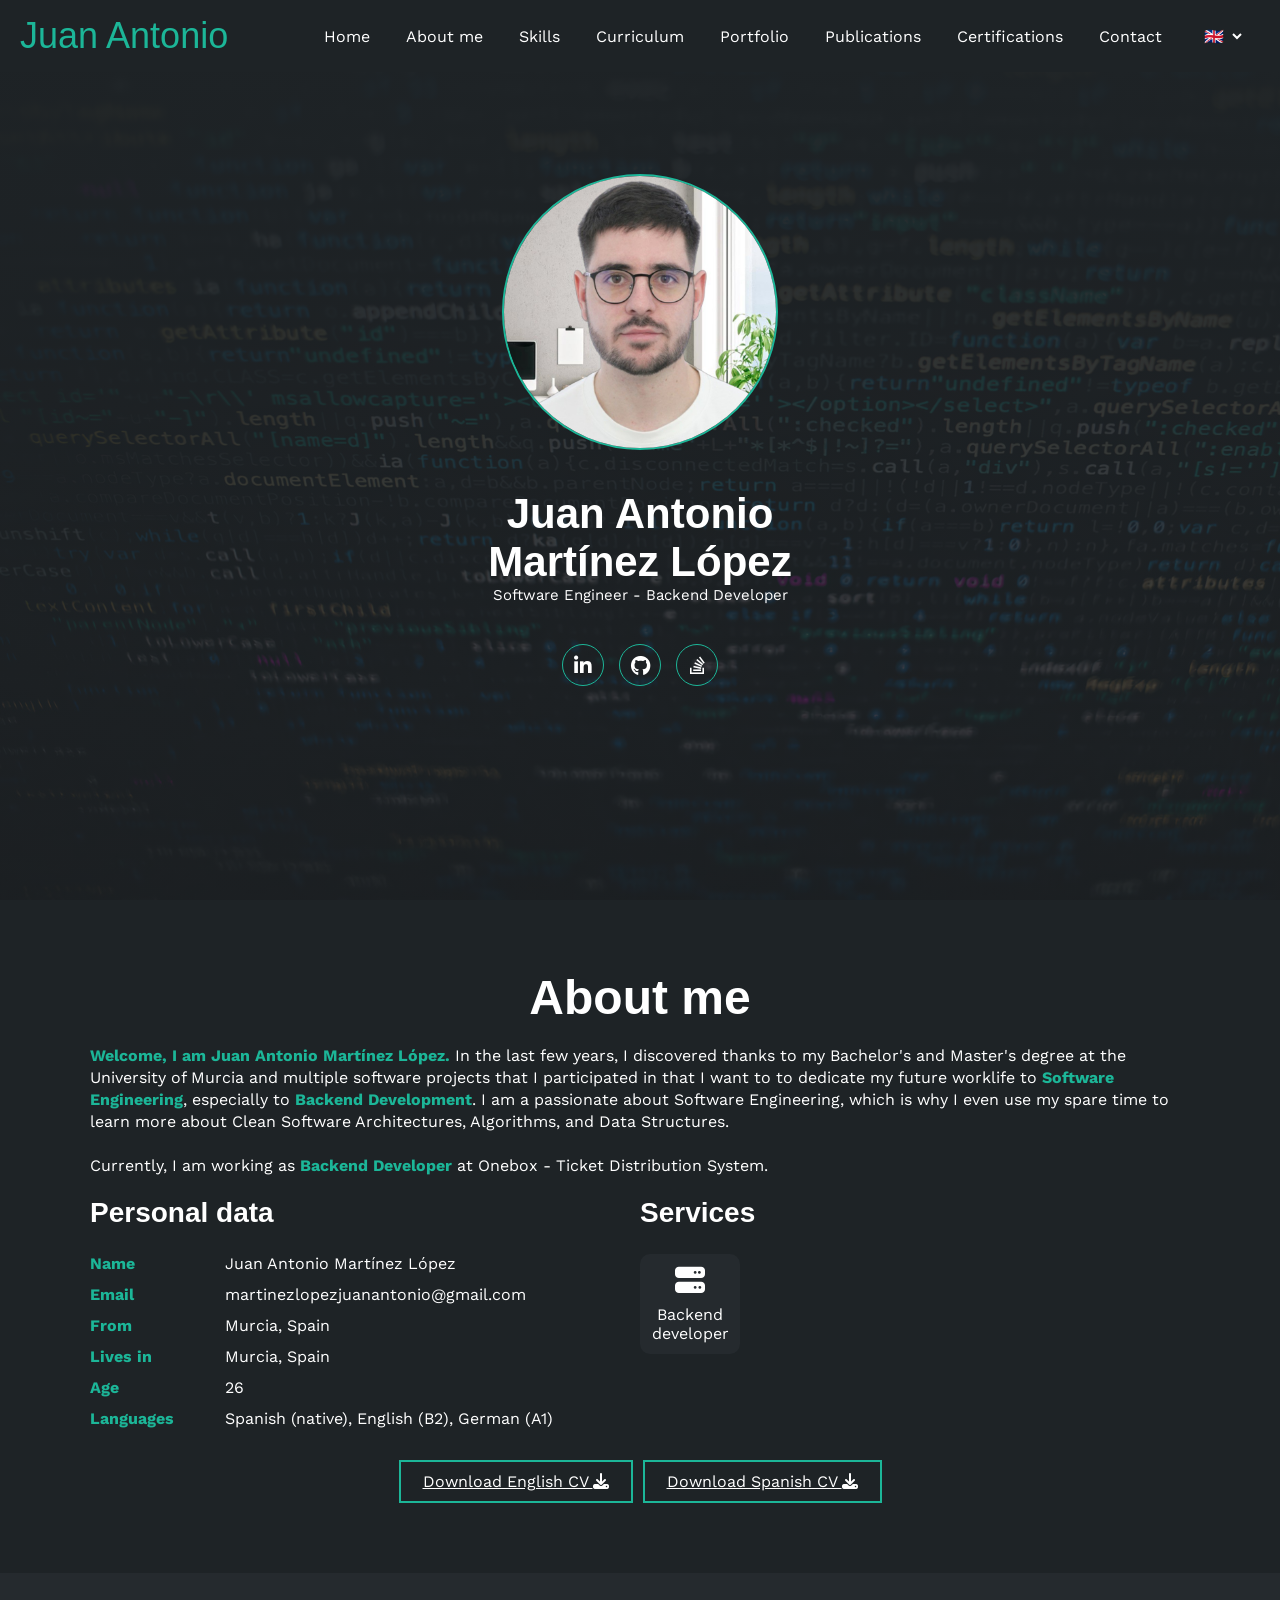
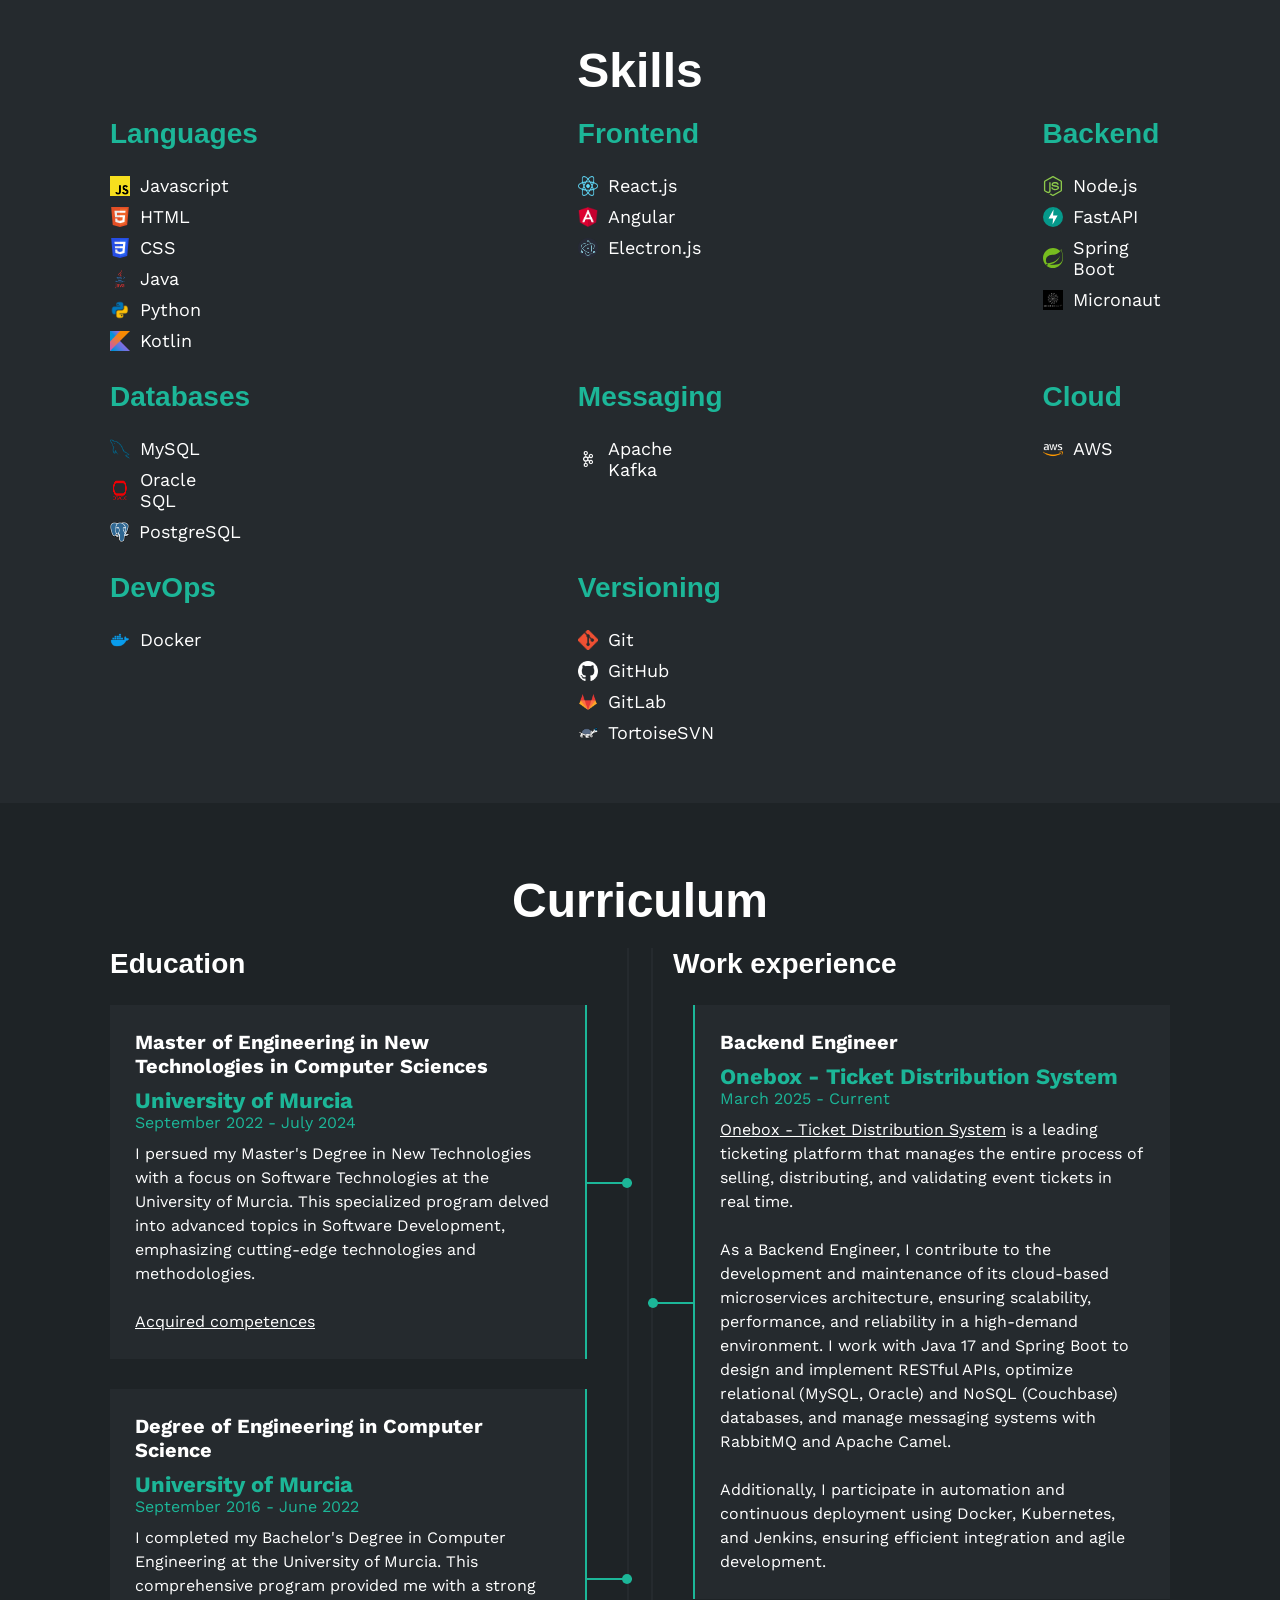
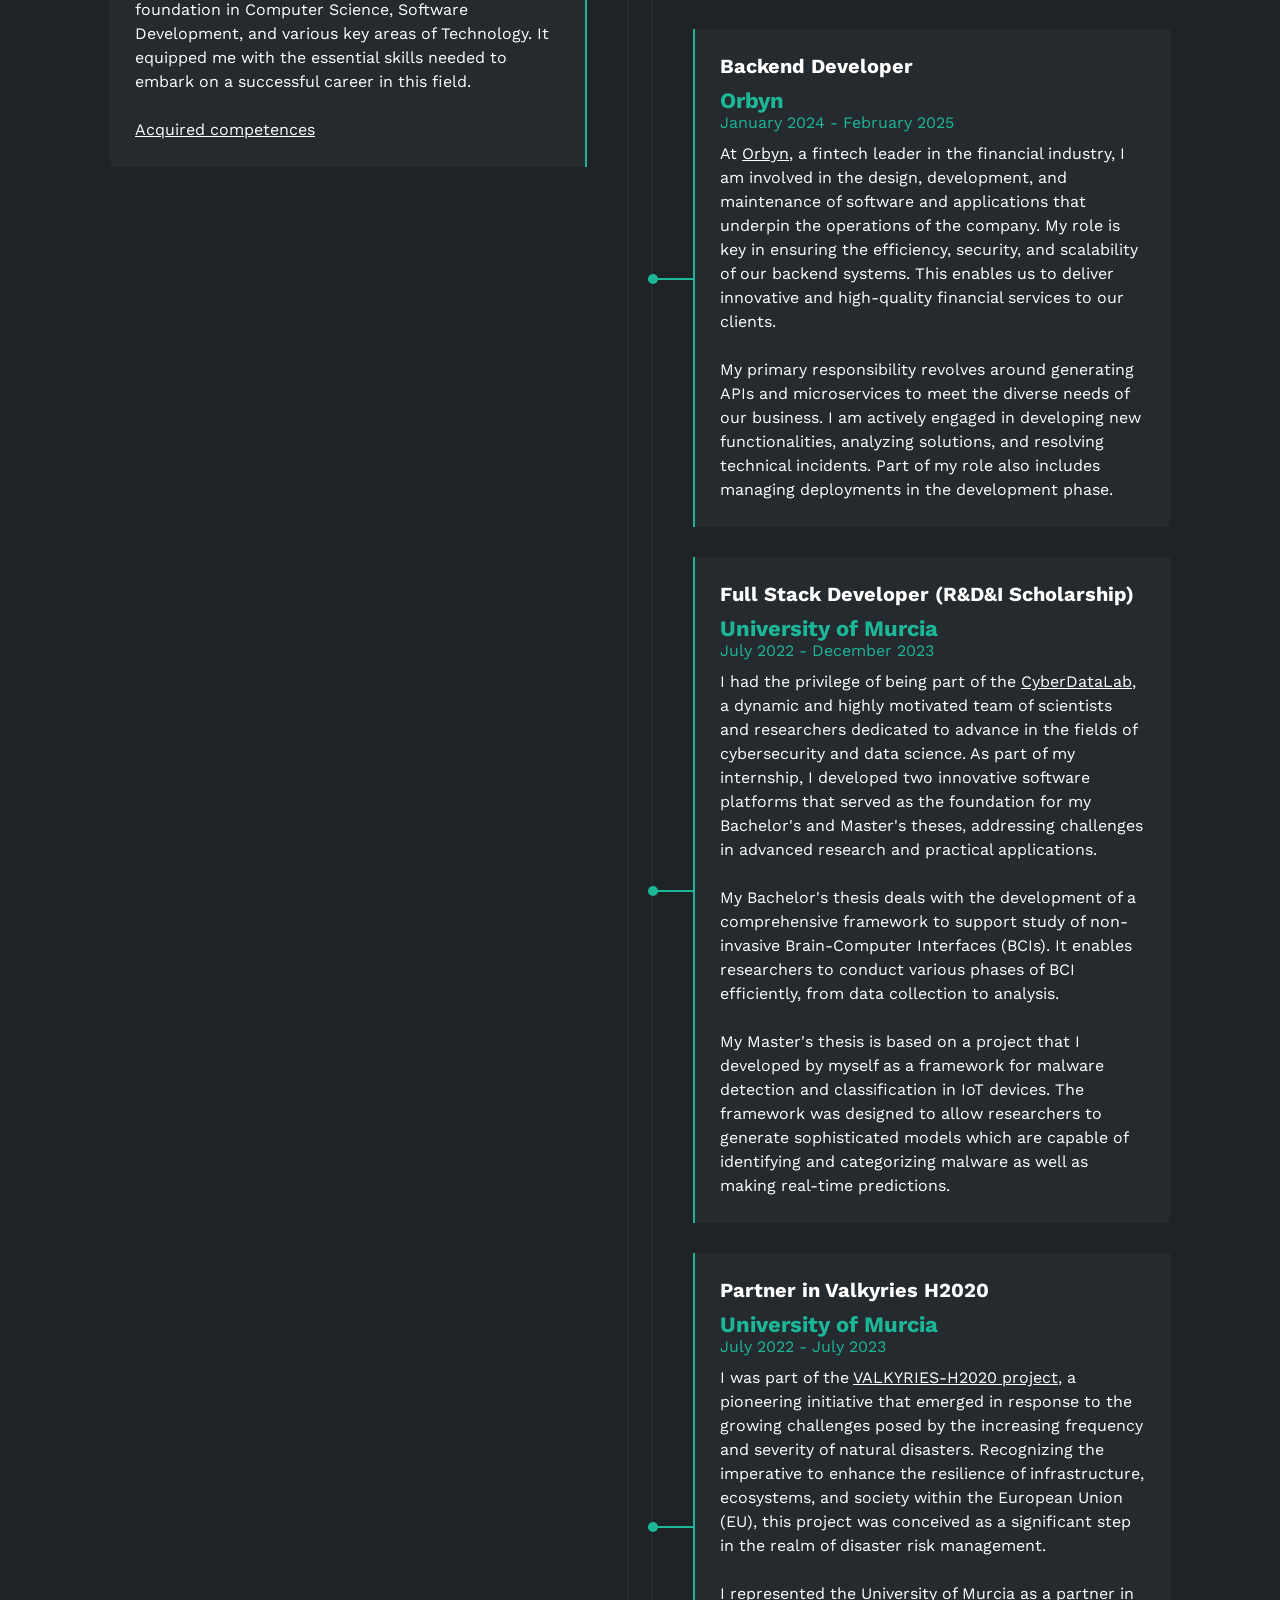
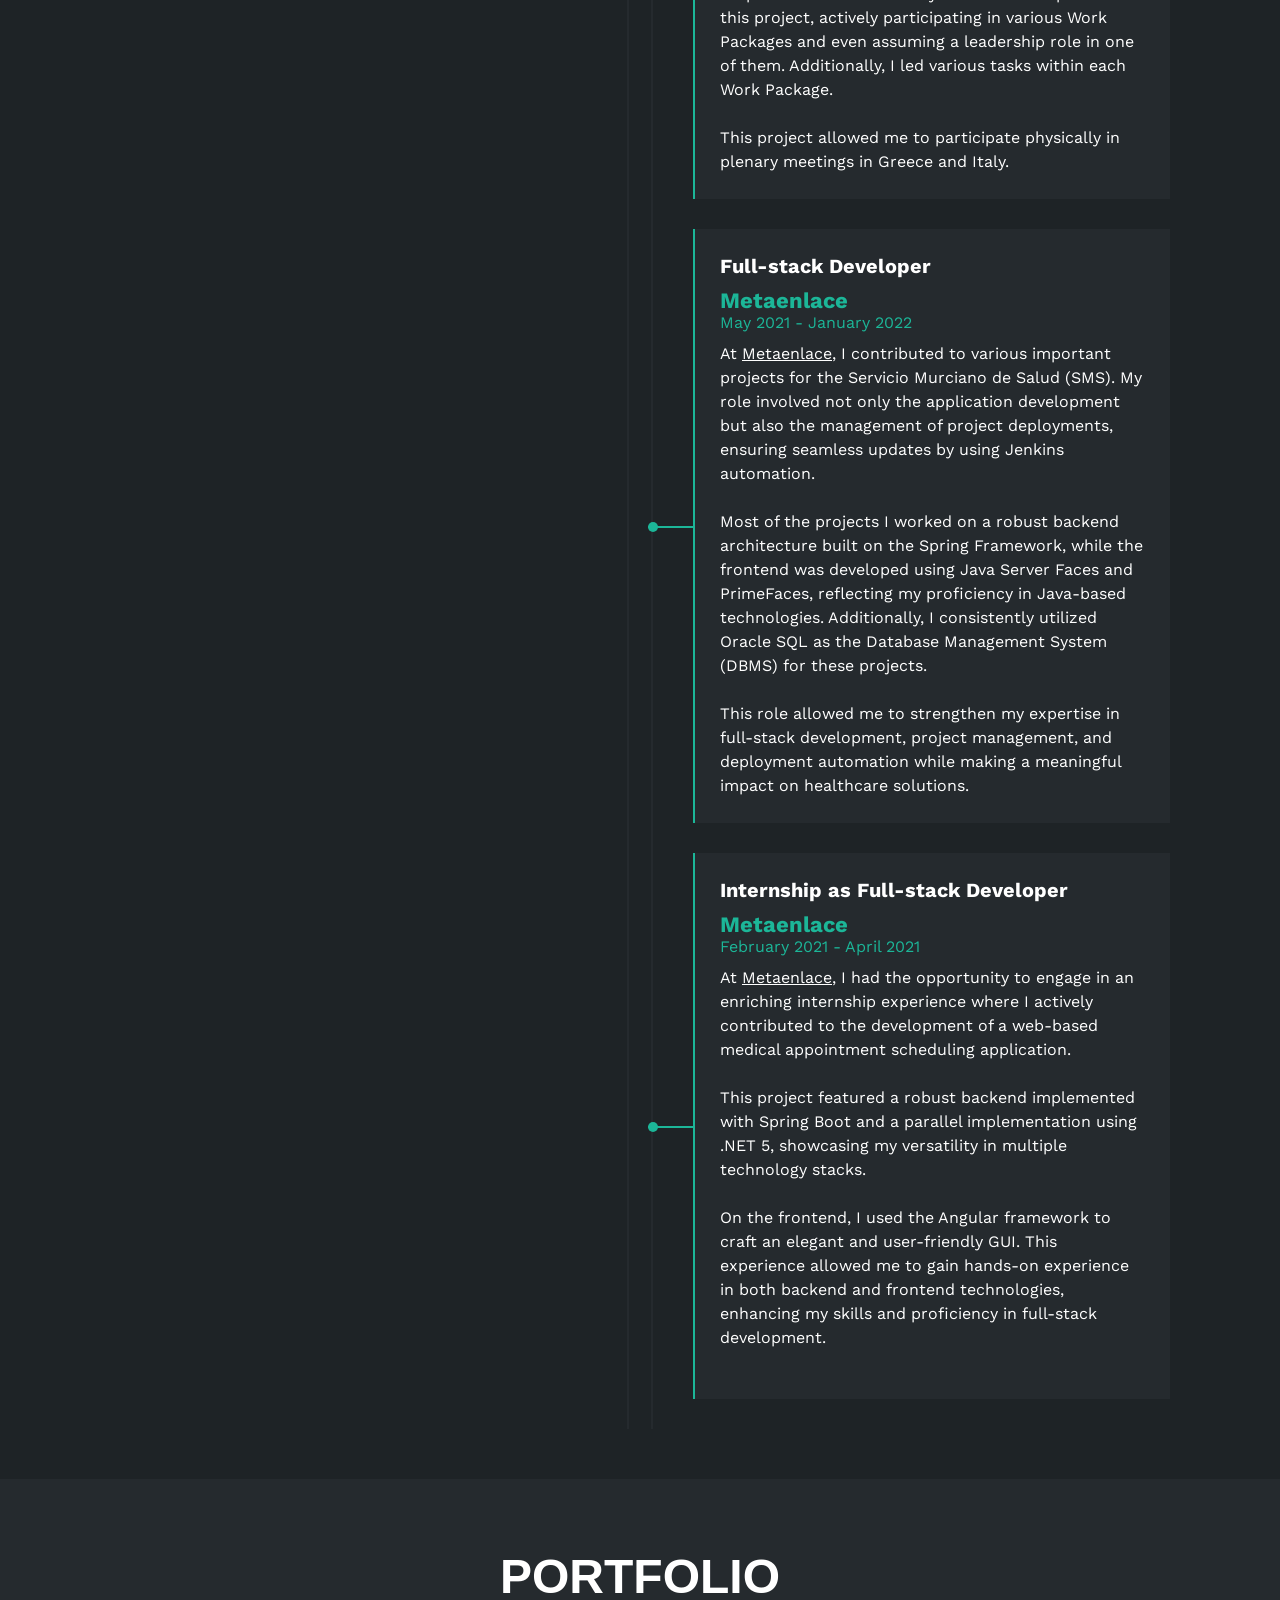
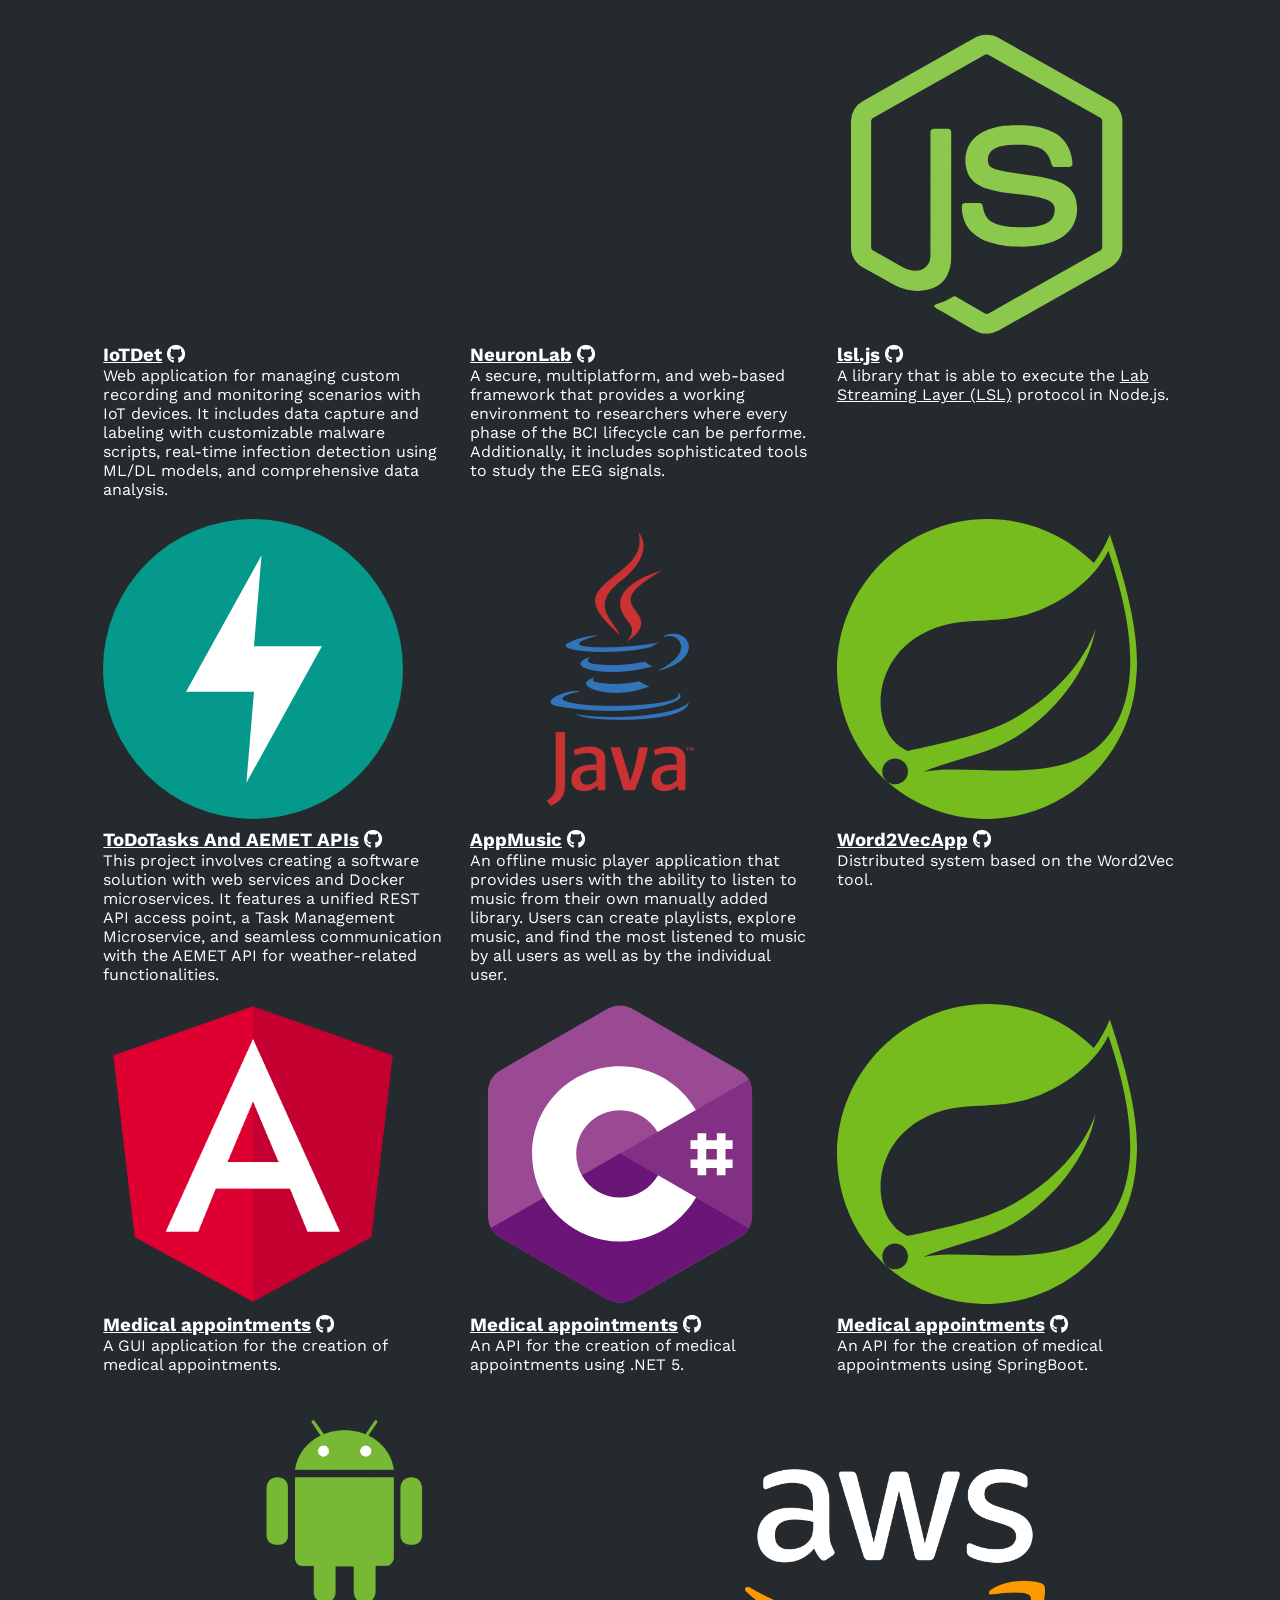
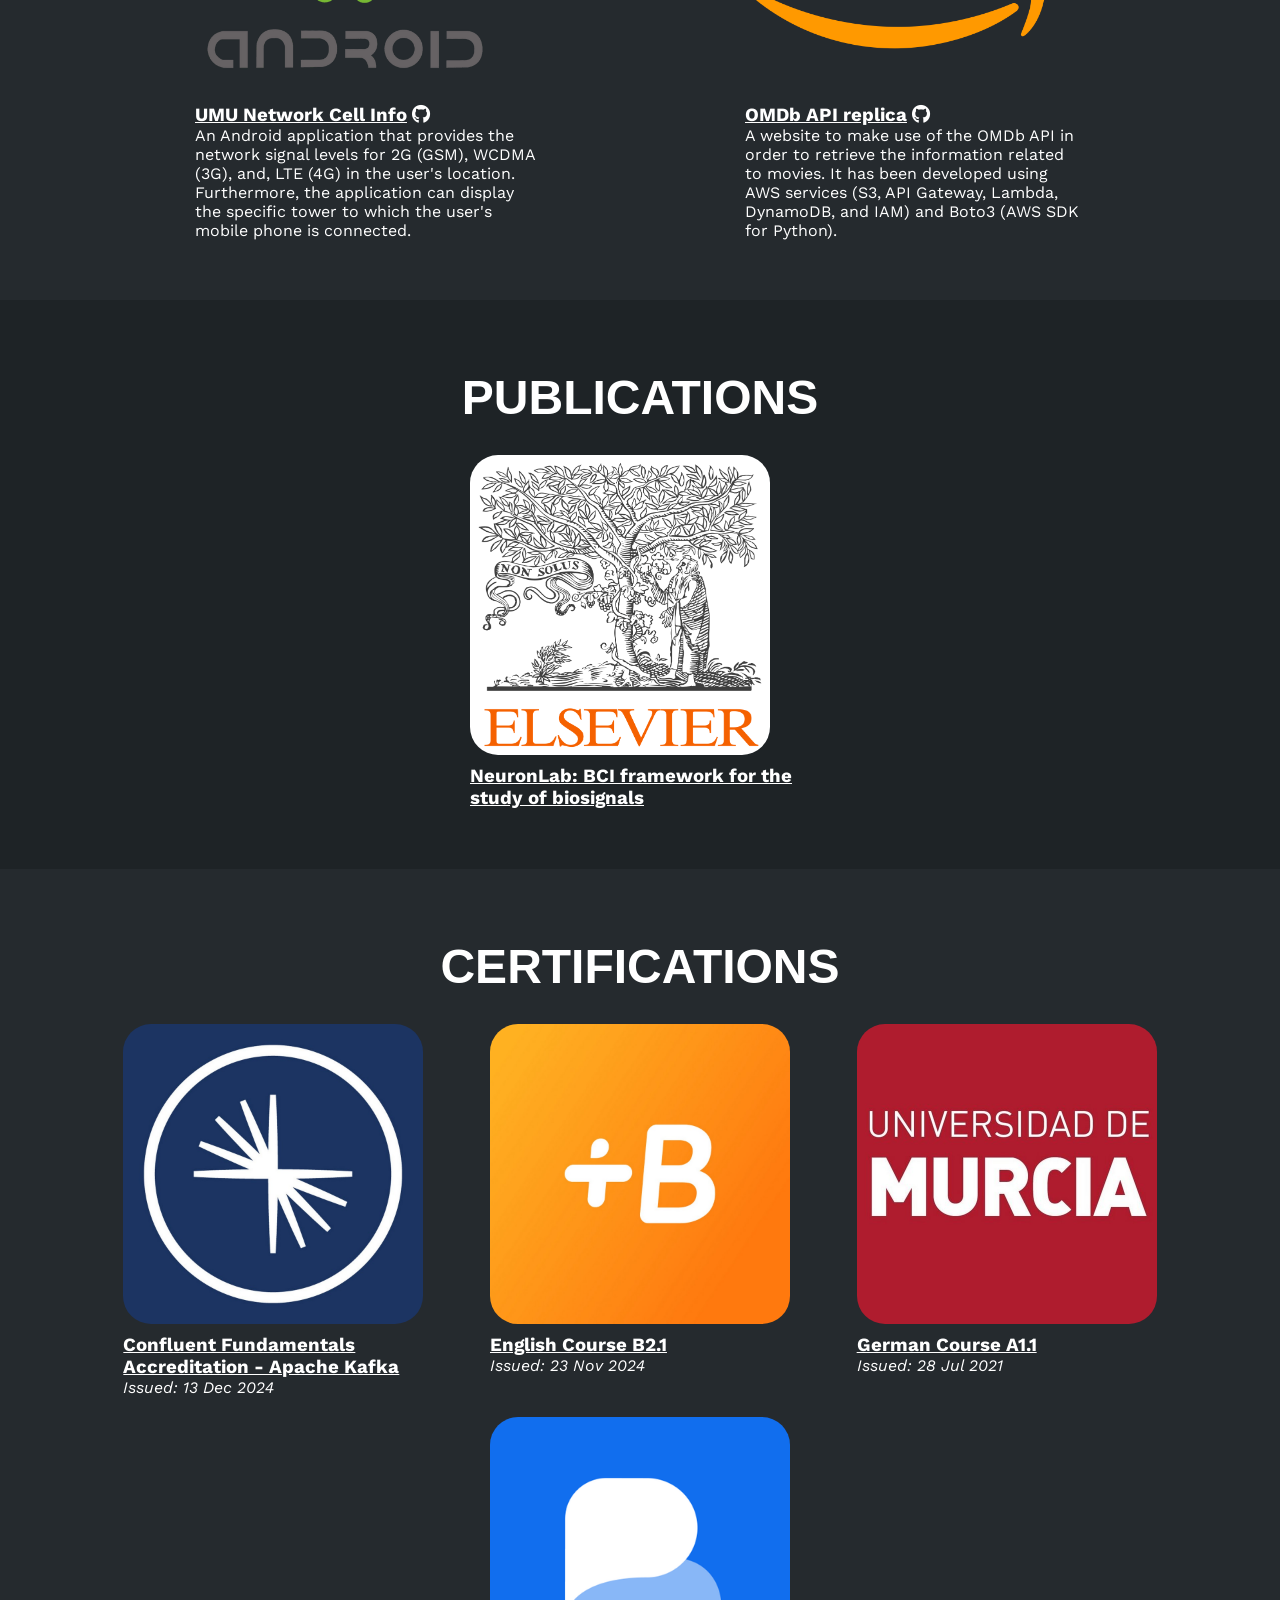
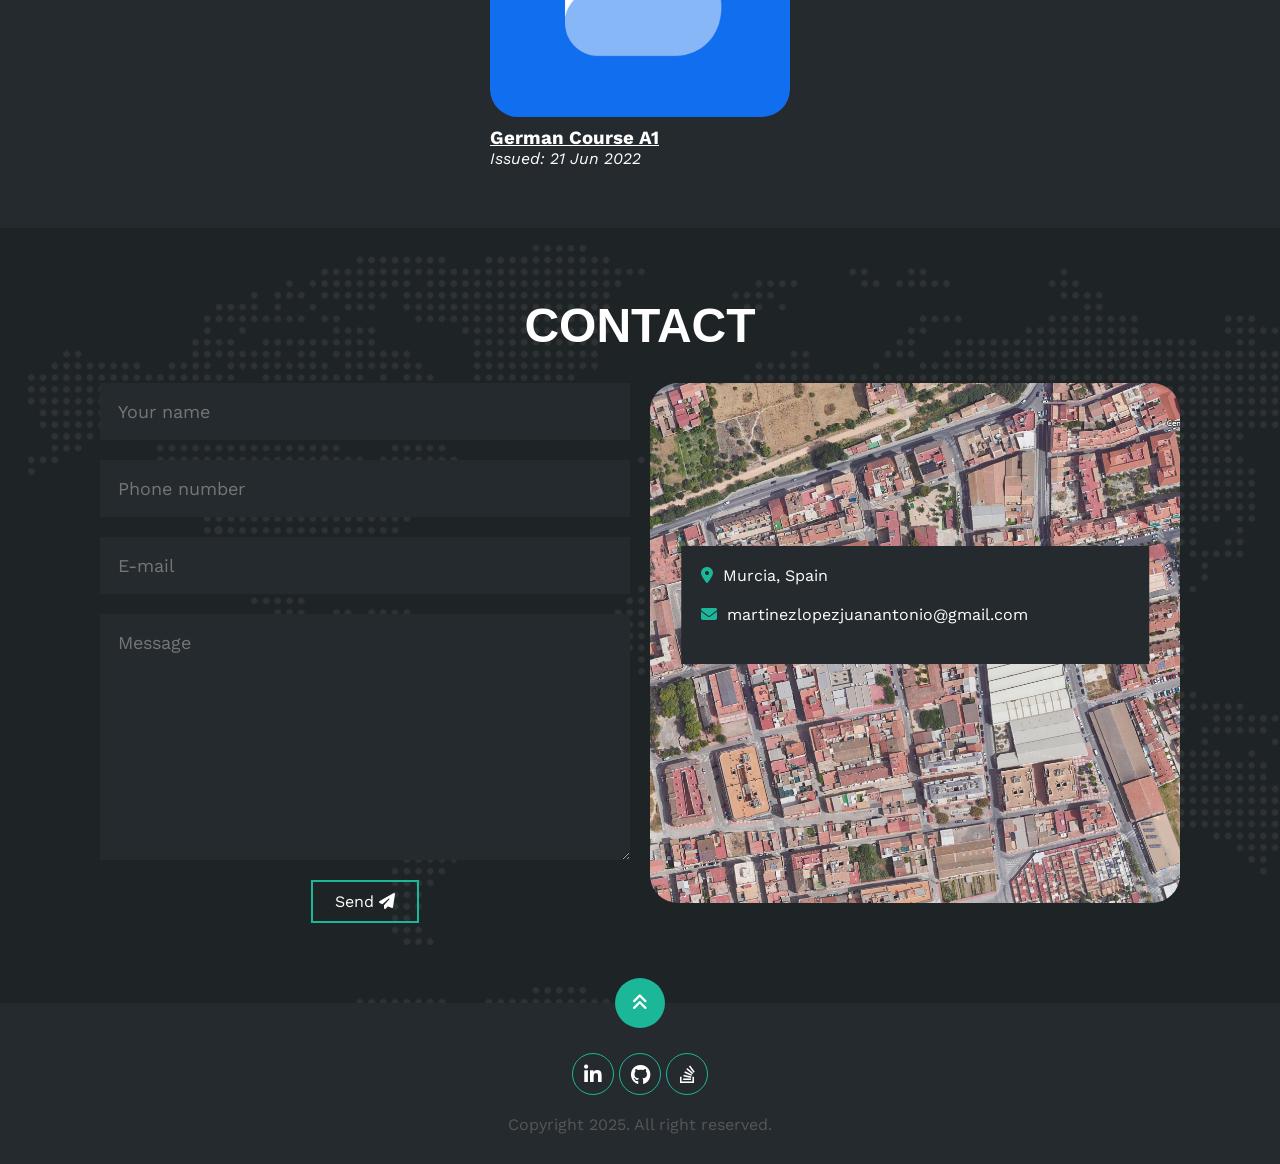
==== commit 20a59853: "nada" ====
--- a/en/index.html
+++ b/en/index.html
@@ -66,7 +66,7 @@
                 I participated in that I want to  to dedicate my future worklife to <span>Software Engineering</span>, especially to
                 <span>Backend Development</span>. I am a passionate about Software Engineering, which is why I even use my spare time to learn more about Clean Software Architectures, Algorithms,
                 and Data Structures.<br/><br/>
-                Currently, I am working as <span>Backend Developer</span> at Orbyn.</p>
+                Currently, I am working as <span>Backend Developer</span> at Onebox - Ticket Distribution System.</p>
 
             <div class="fila">
                 <!-- datos personales -->
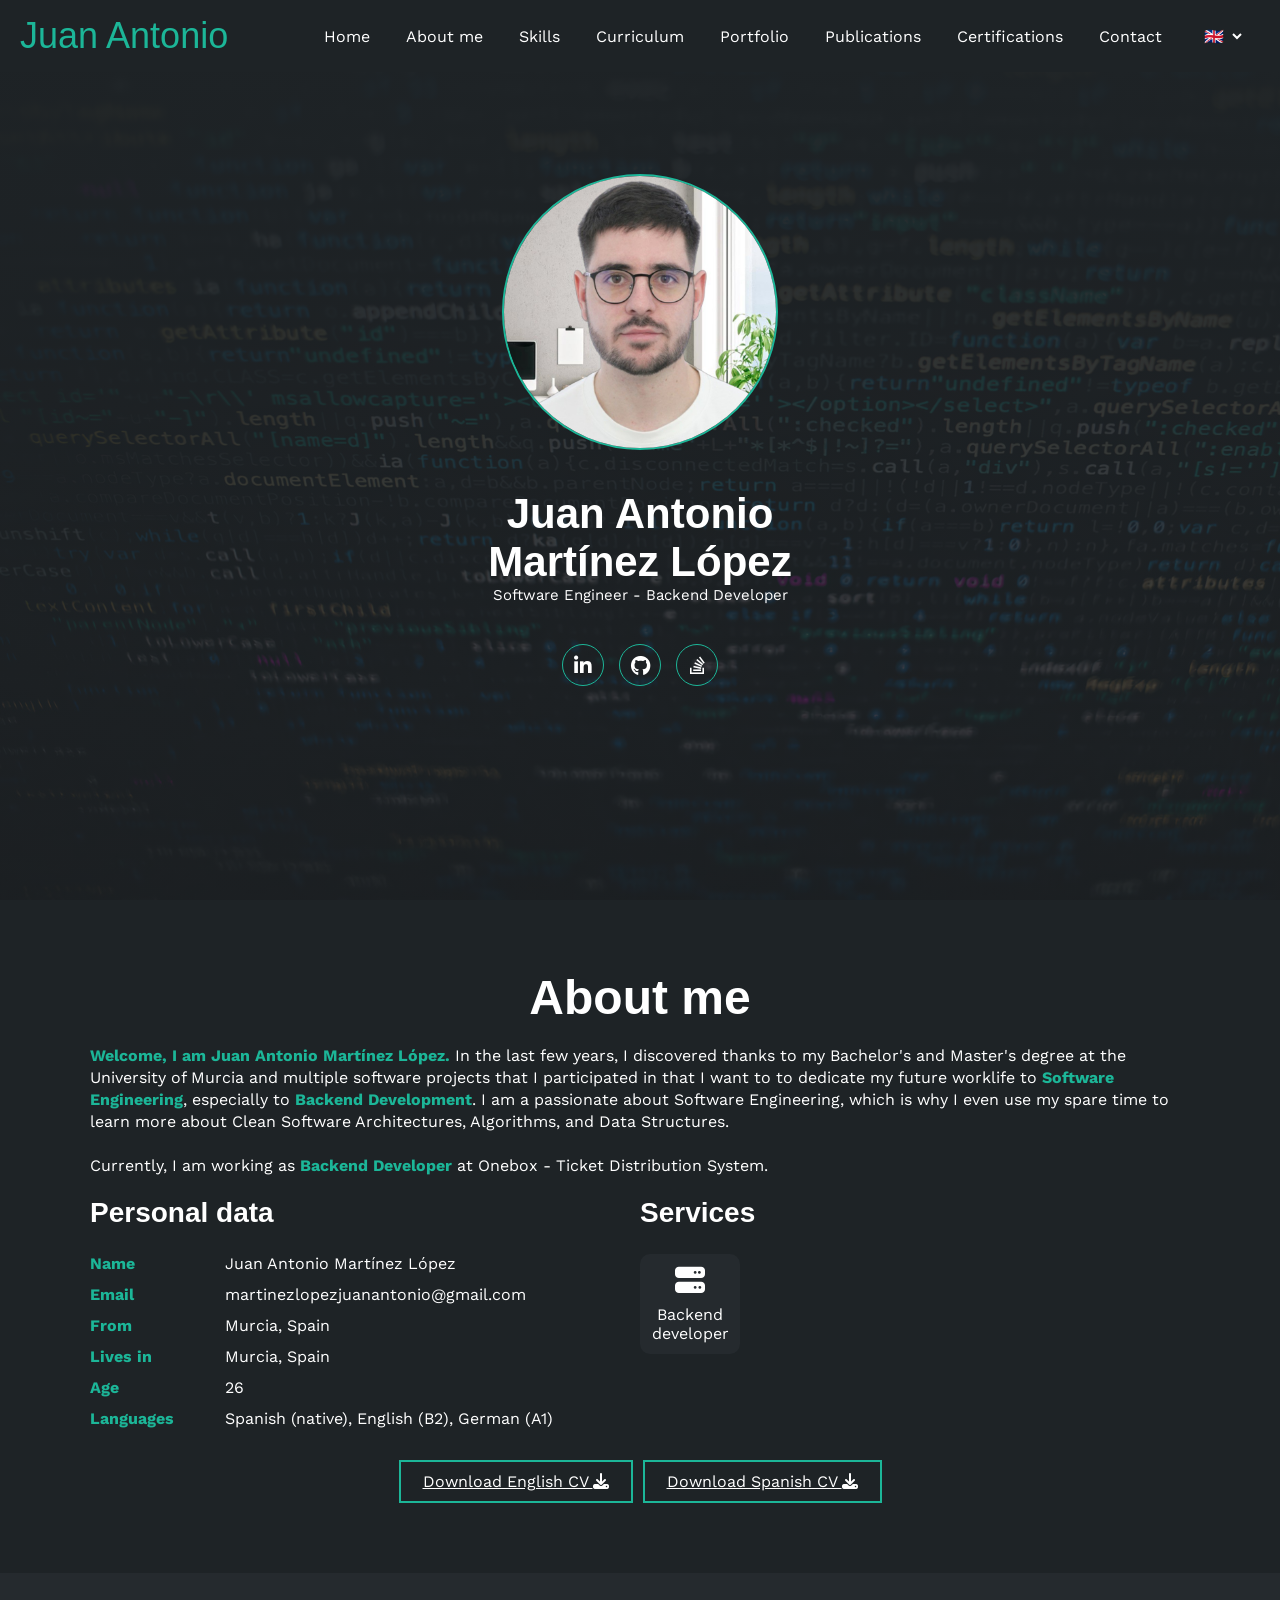
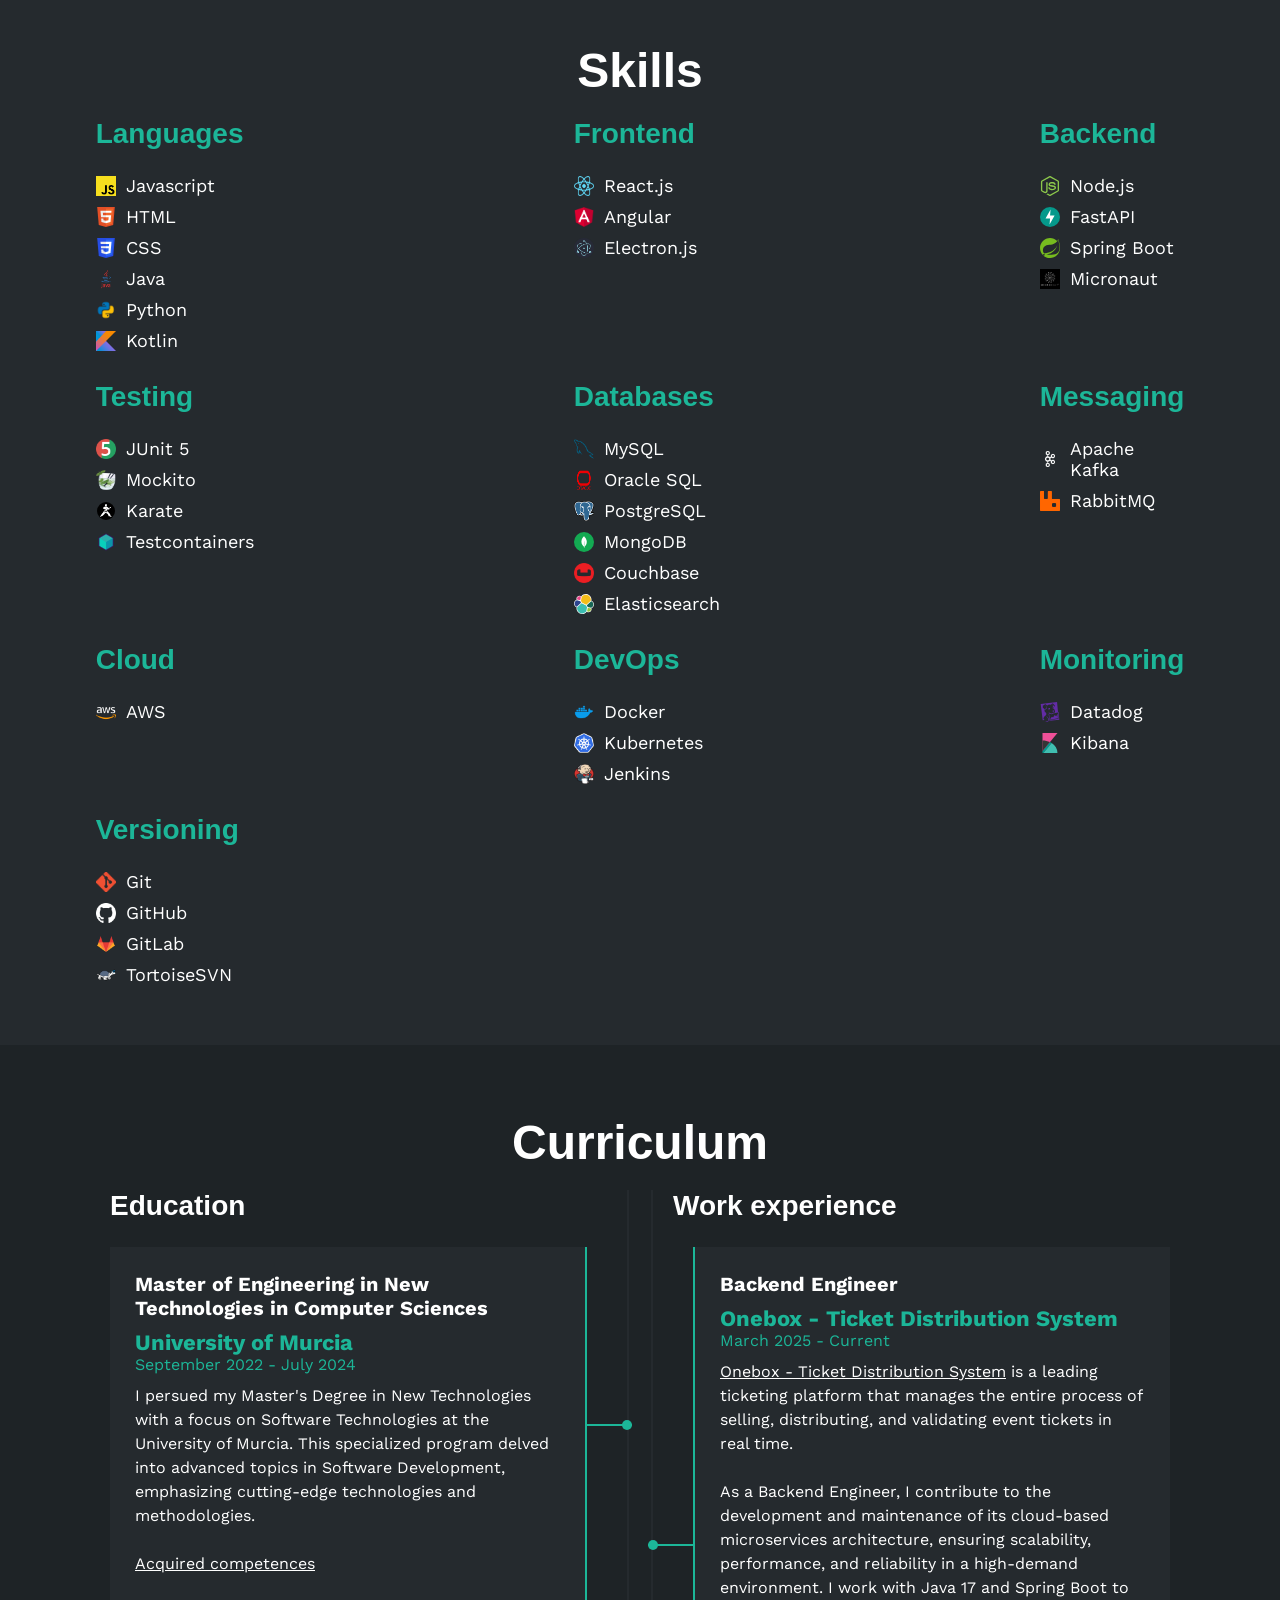
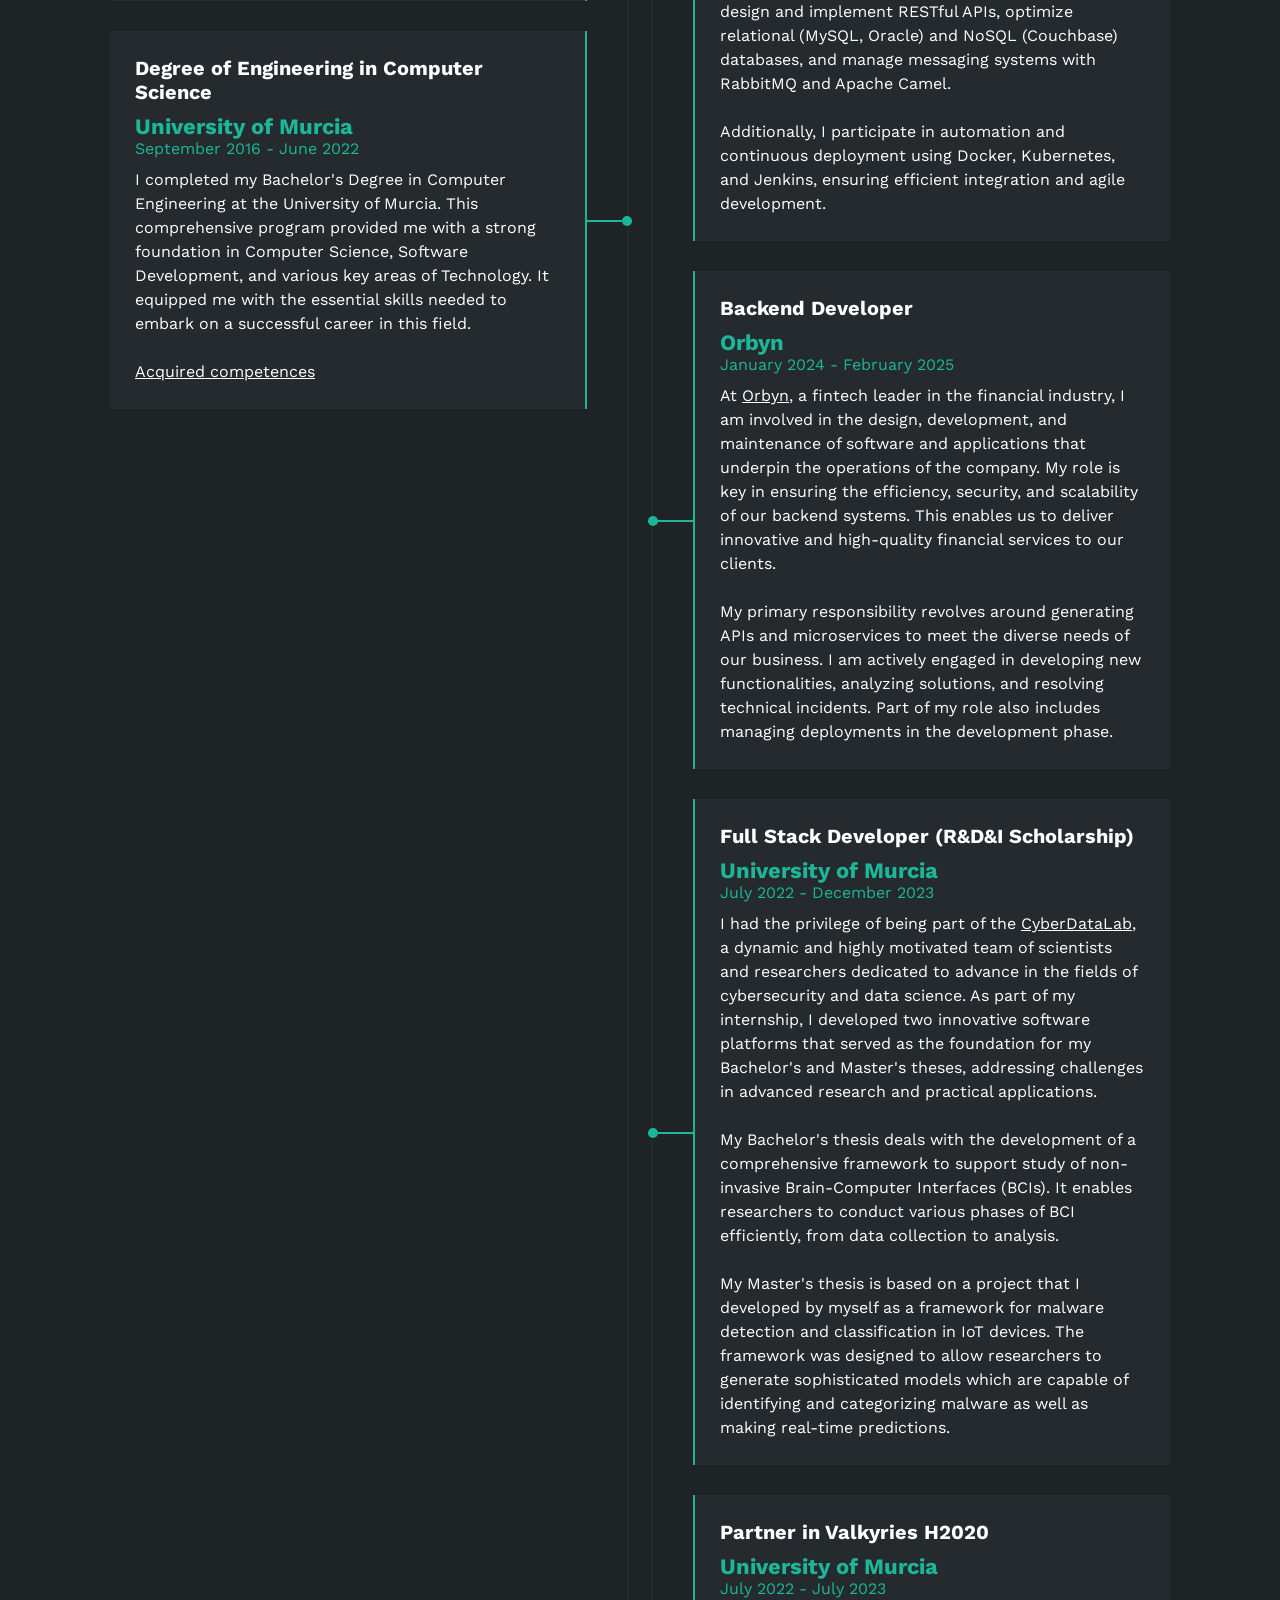
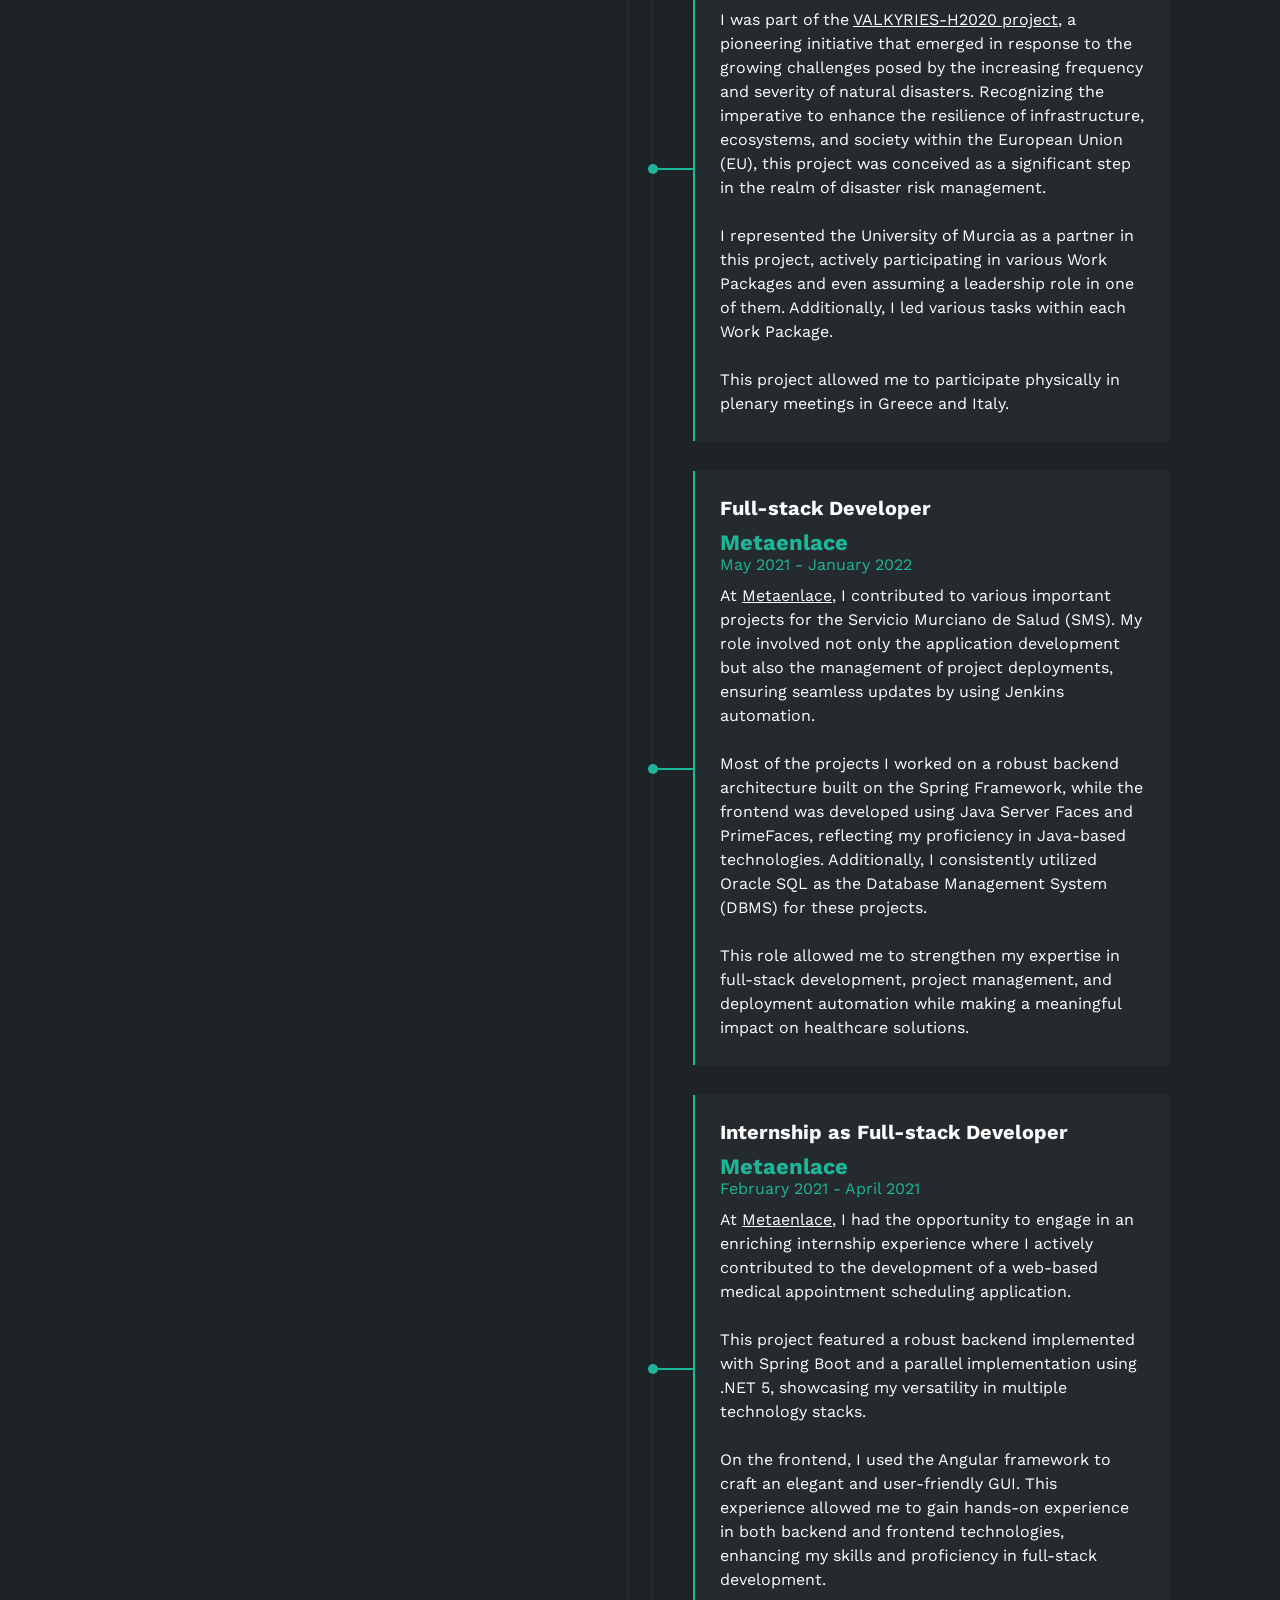
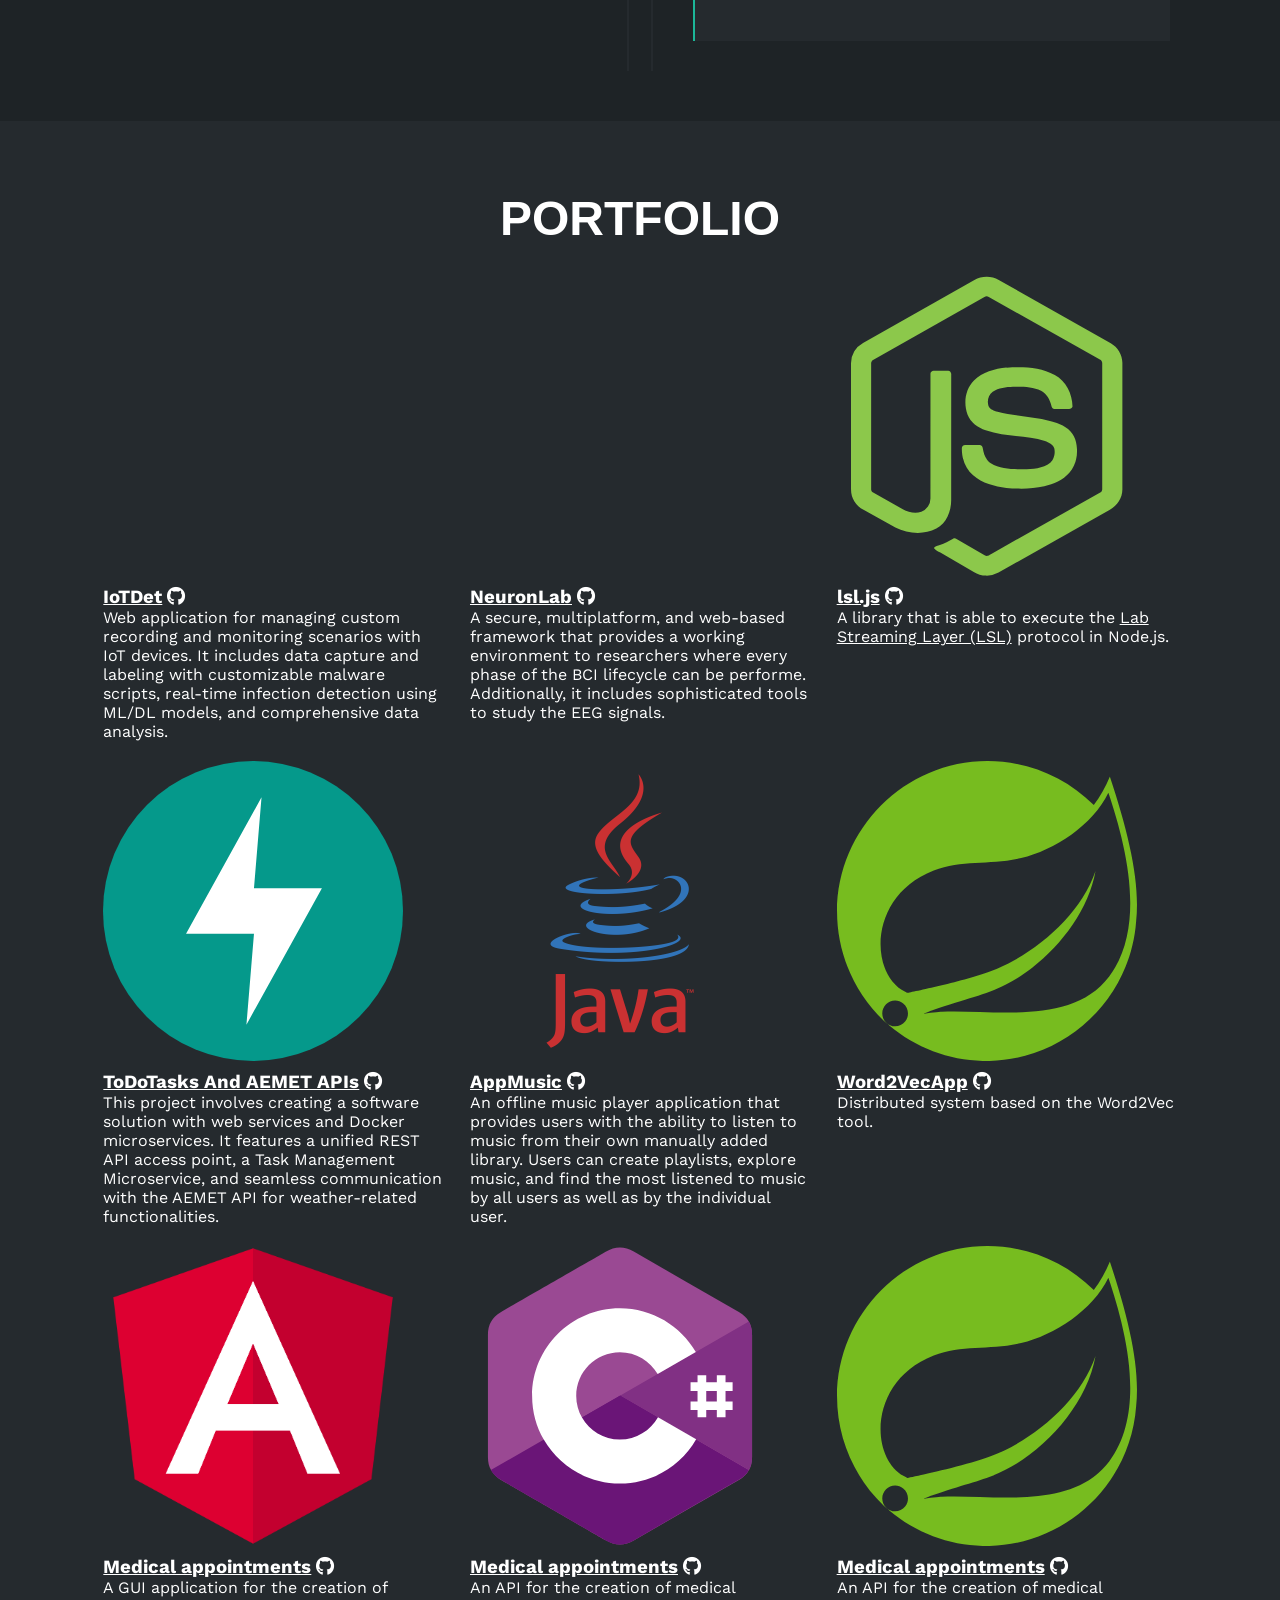
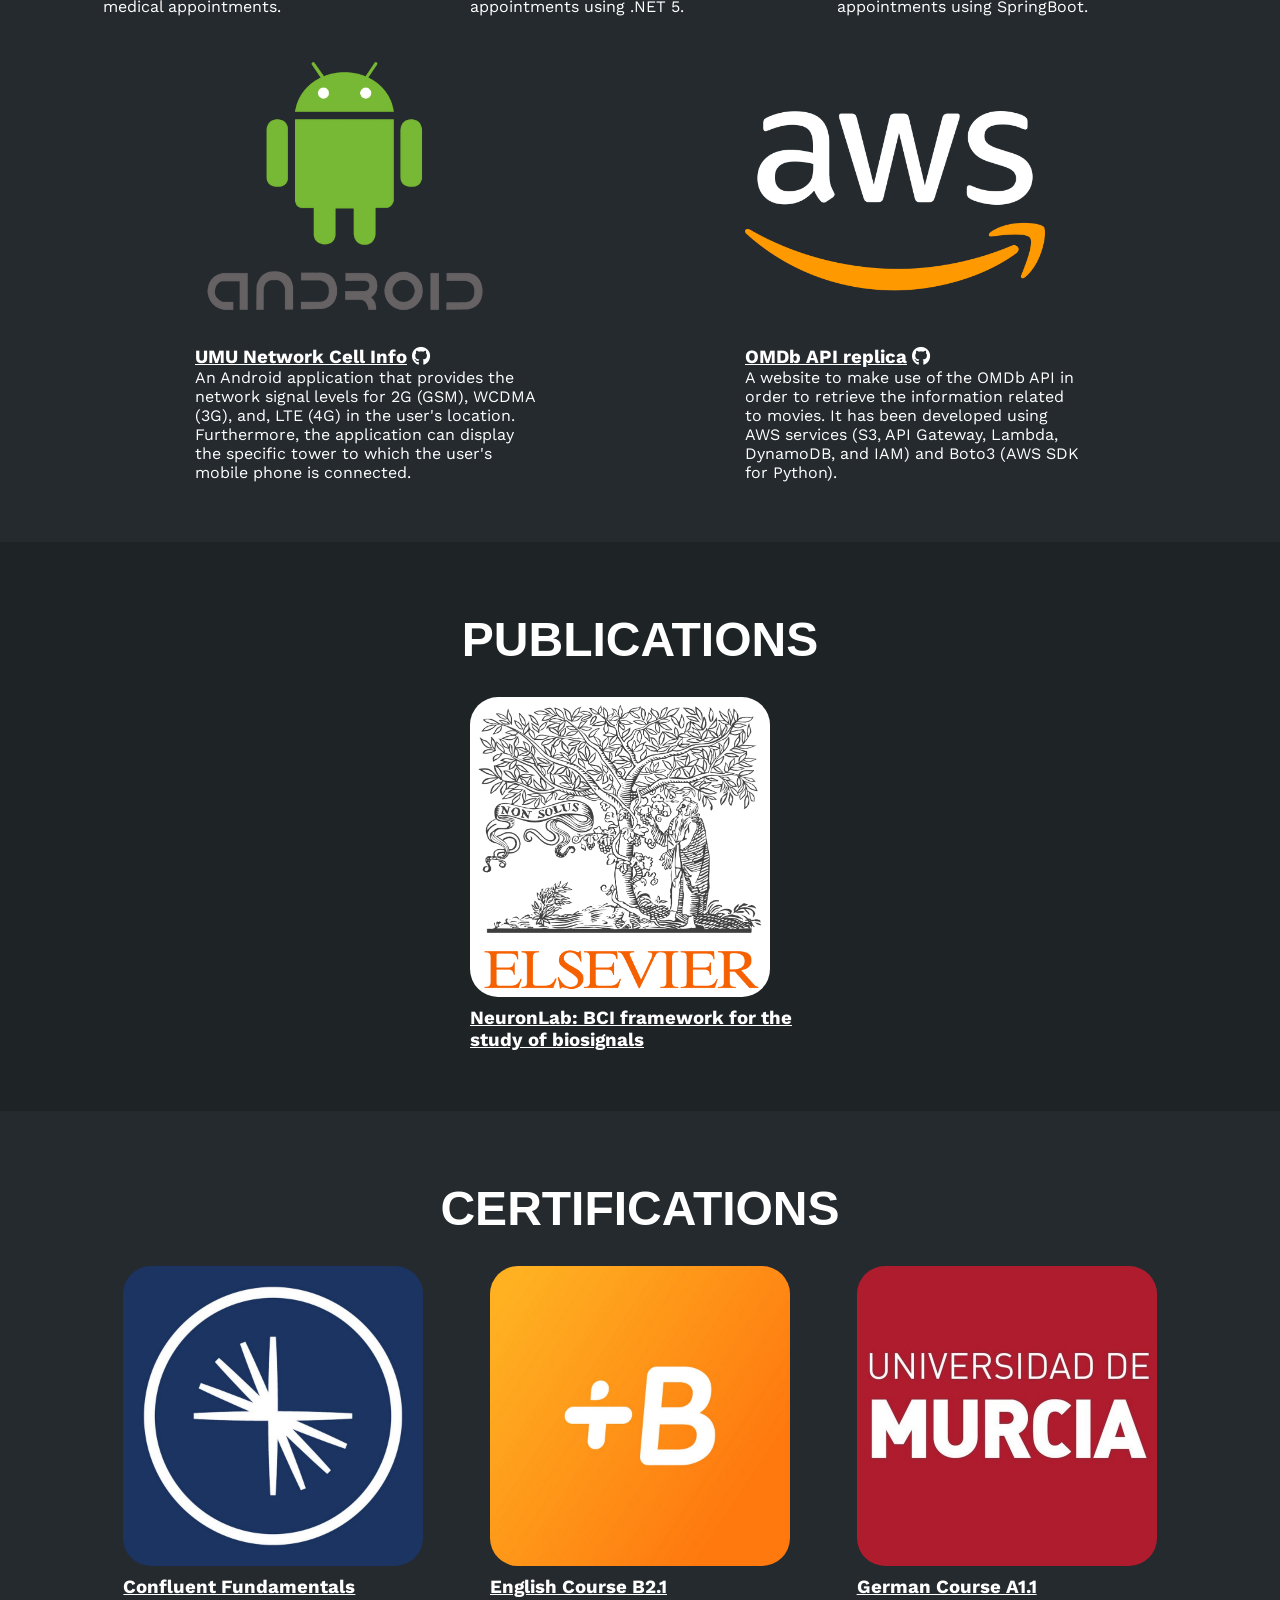
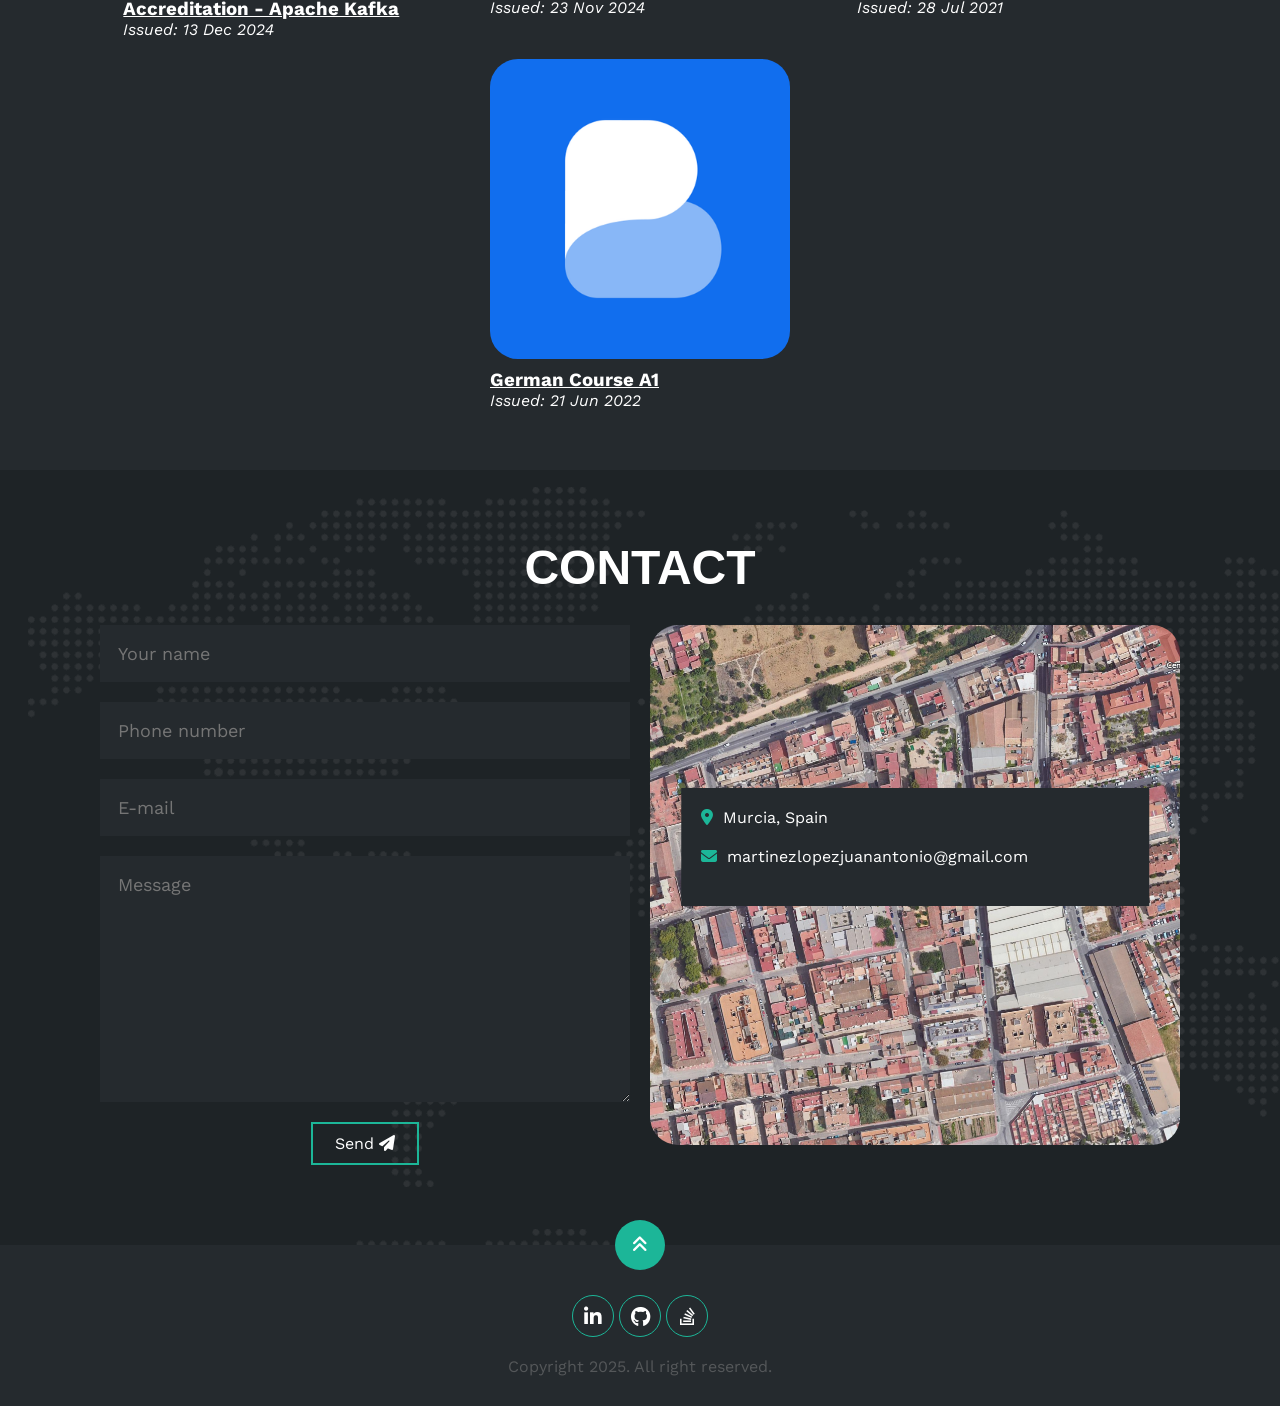
==== commit 2bd9a4ea: "added cosas nuevas" ====
--- a/en/index.html
+++ b/en/index.html
@@ -224,6 +224,34 @@
                         
                     </div>
                 </div>
+                <div class="col">
+                    <h3>Testing</h3>
+                   
+                    <div class="skill">
+                        <img src="../common/img/junit5-logo.png" alt="Icono">
+
+                        <span>JUnit 5</span>
+                        
+                    </div>
+                    <div class="skill">
+                        <img src="../common/img/image-59-removebg-preview.png" alt="Icono">
+
+                        <span>Mockito</span>
+                        
+                    </div>
+                    <div class="skill">
+                        <img src="../common/img/karate.svg" alt="Icono">
+
+                        <span>Karate</span>
+                        
+                    </div>
+                    <div class="skill">
+                        <img src="../common/img/testcontainers.png" alt="Icono">
+
+                        <span>Testcontainers</span>
+                        
+                    </div>
+                </div>
                 <!-- Technical Skill -->
                 <div class="col">
                     <h3>Databases</h3>
@@ -244,6 +272,24 @@
 
                         <span>PostgreSQL</span>
                         
+                    </div>
+                    <div class="skill">
+                        <img src="../common/img/mongodb.svg" alt="Icono">
+    
+                        <span>MongoDB</span>
+                    
+                    </div>
+                    <div class="skill">
+                        <img src="../common/img/couchbase.png" alt="Icono">
+    
+                        <span>Couchbase</span>
+                    
+                    </div>
+                    <div class="skill">
+                        <img src="../common/img/elasticsearch.svg" alt="Icono">
+    
+                        <span>Elasticsearch</span>
+                    
                     </div>
                     
                 </div>
@@ -258,6 +304,12 @@
                     <span>Apache Kafka</span>
                 
                 </div>
+                <div class="skill">
+                    <img src="../common/img/rabbitmq.png" alt="Icono">
+
+                    <span>RabbitMQ</span>
+                
+                </div>
             </div>
                 <!-- Cloud -->
                 <div class="col">
@@ -277,6 +329,33 @@
                         <img src="../common/img/docker.png" alt="Icono">
     
                         <span>Docker</span>
+                    
+                    </div>
+                    <div class="skill">
+                        <img src="../common/img/k-logo.webp" alt="Icono">
+    
+                        <span>Kubernetes</span>
+                    
+                    </div>
+                    <div class="skill">
+                        <img src="../common/img/Jenkins_logo.svg.png" alt="Icono">
+    
+                        <span>Jenkins</span>
+                    
+                    </div>
+                </div>
+                <div class="col">
+                    <h3>Monitoring</h3>
+                    <div class="skill">
+                        <img src="../common/img/datadog.svg" alt="Icono">
+    
+                        <span>Datadog</span>
+                    
+                    </div>
+                    <div class="skill">
+                        <img src="../common/img/kibana.svg" alt="Icono">
+    
+                        <span>Kibana</span>
                     
                     </div>
                 </div>
--- a/common/estilo.css
+++ b/common/estilo.css
@@ -283,7 +283,7 @@
 
 
 .skills .fila .col {
-    width: 50%;
+    width: 100%;
     padding: 0 20px;
 }
 
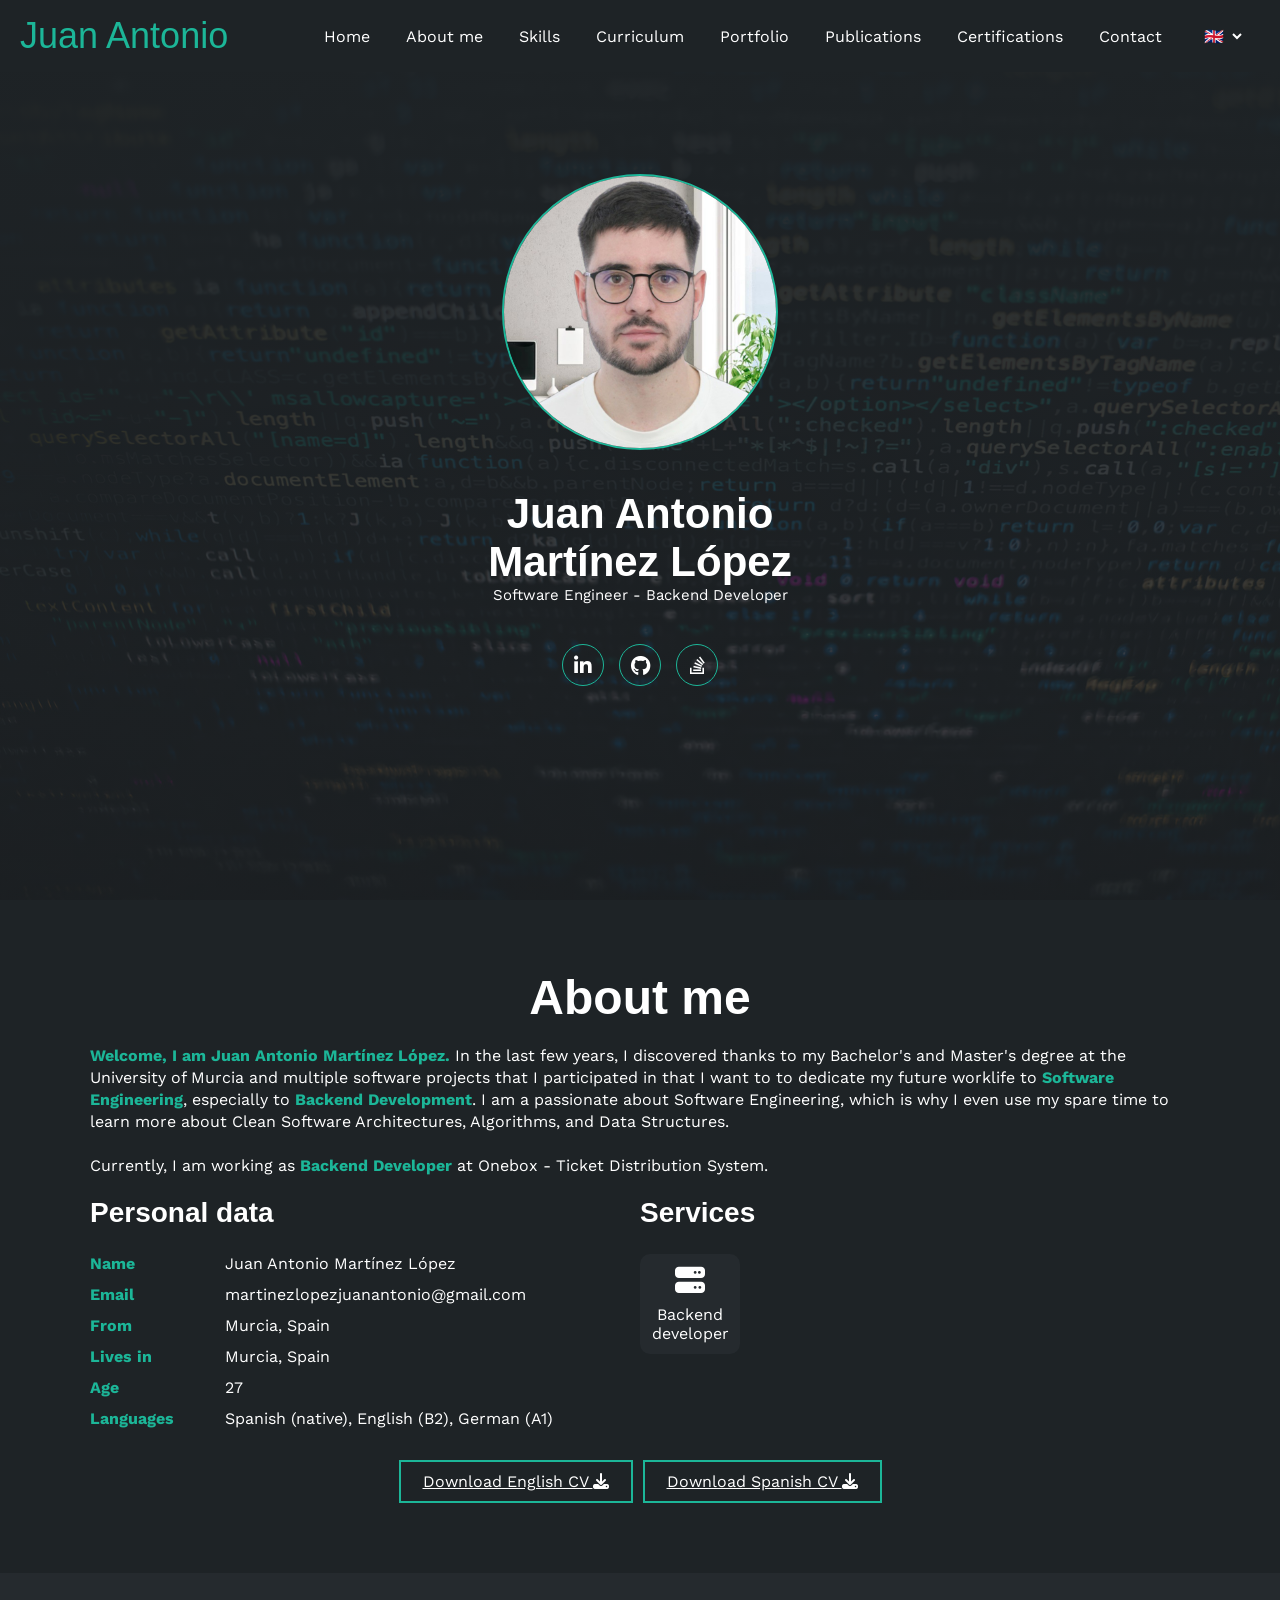
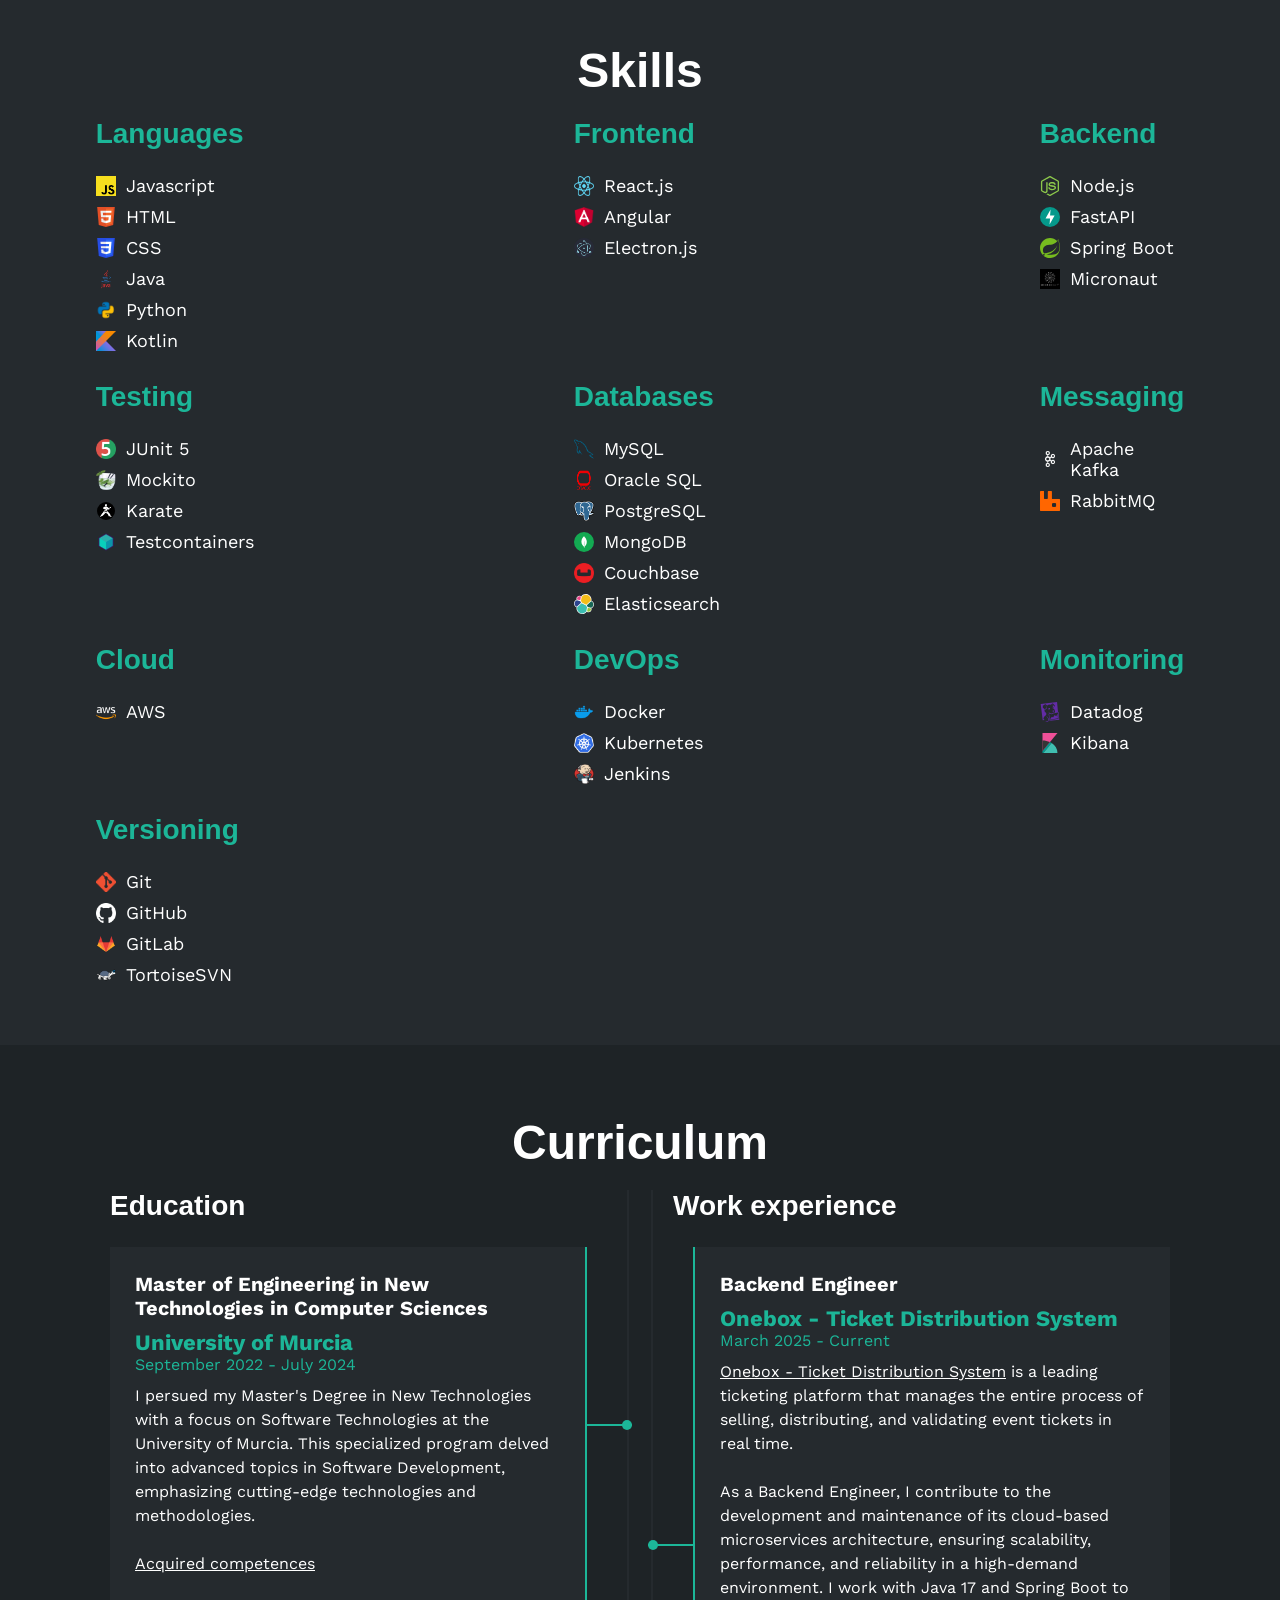
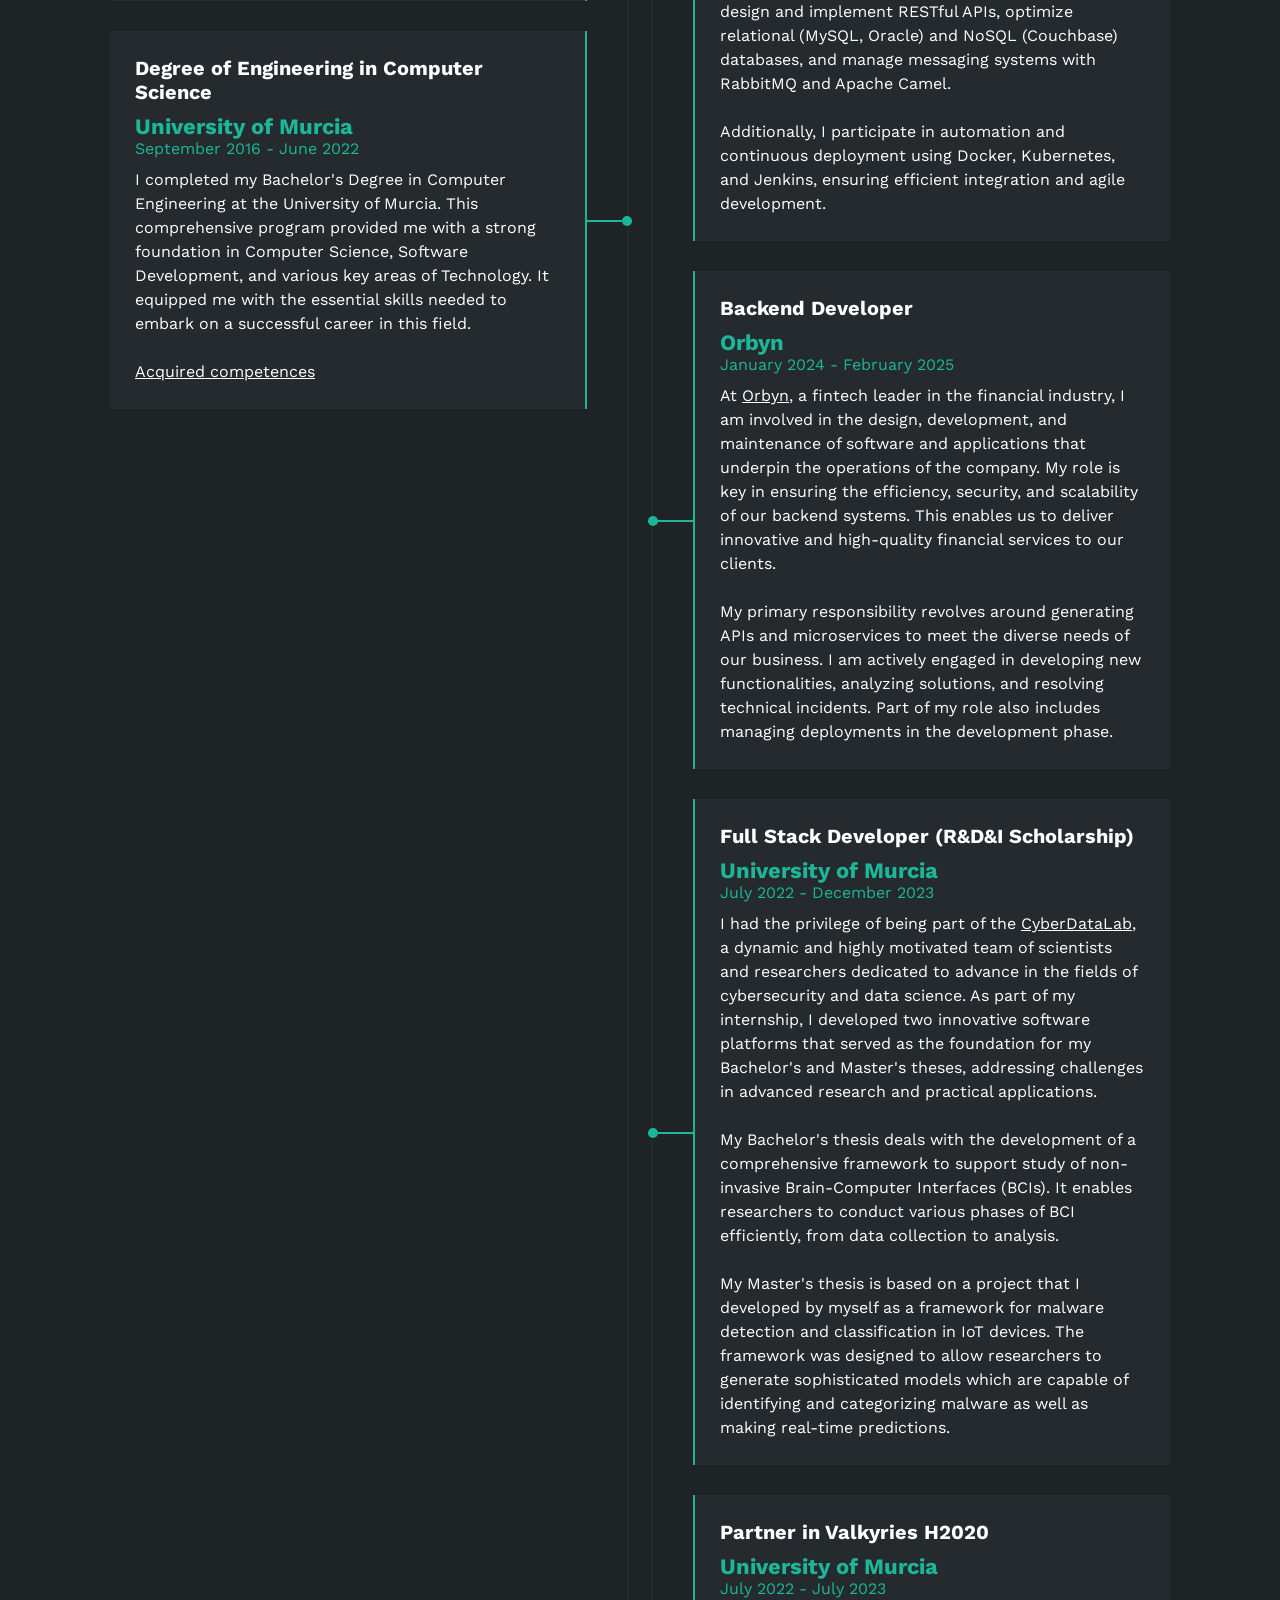
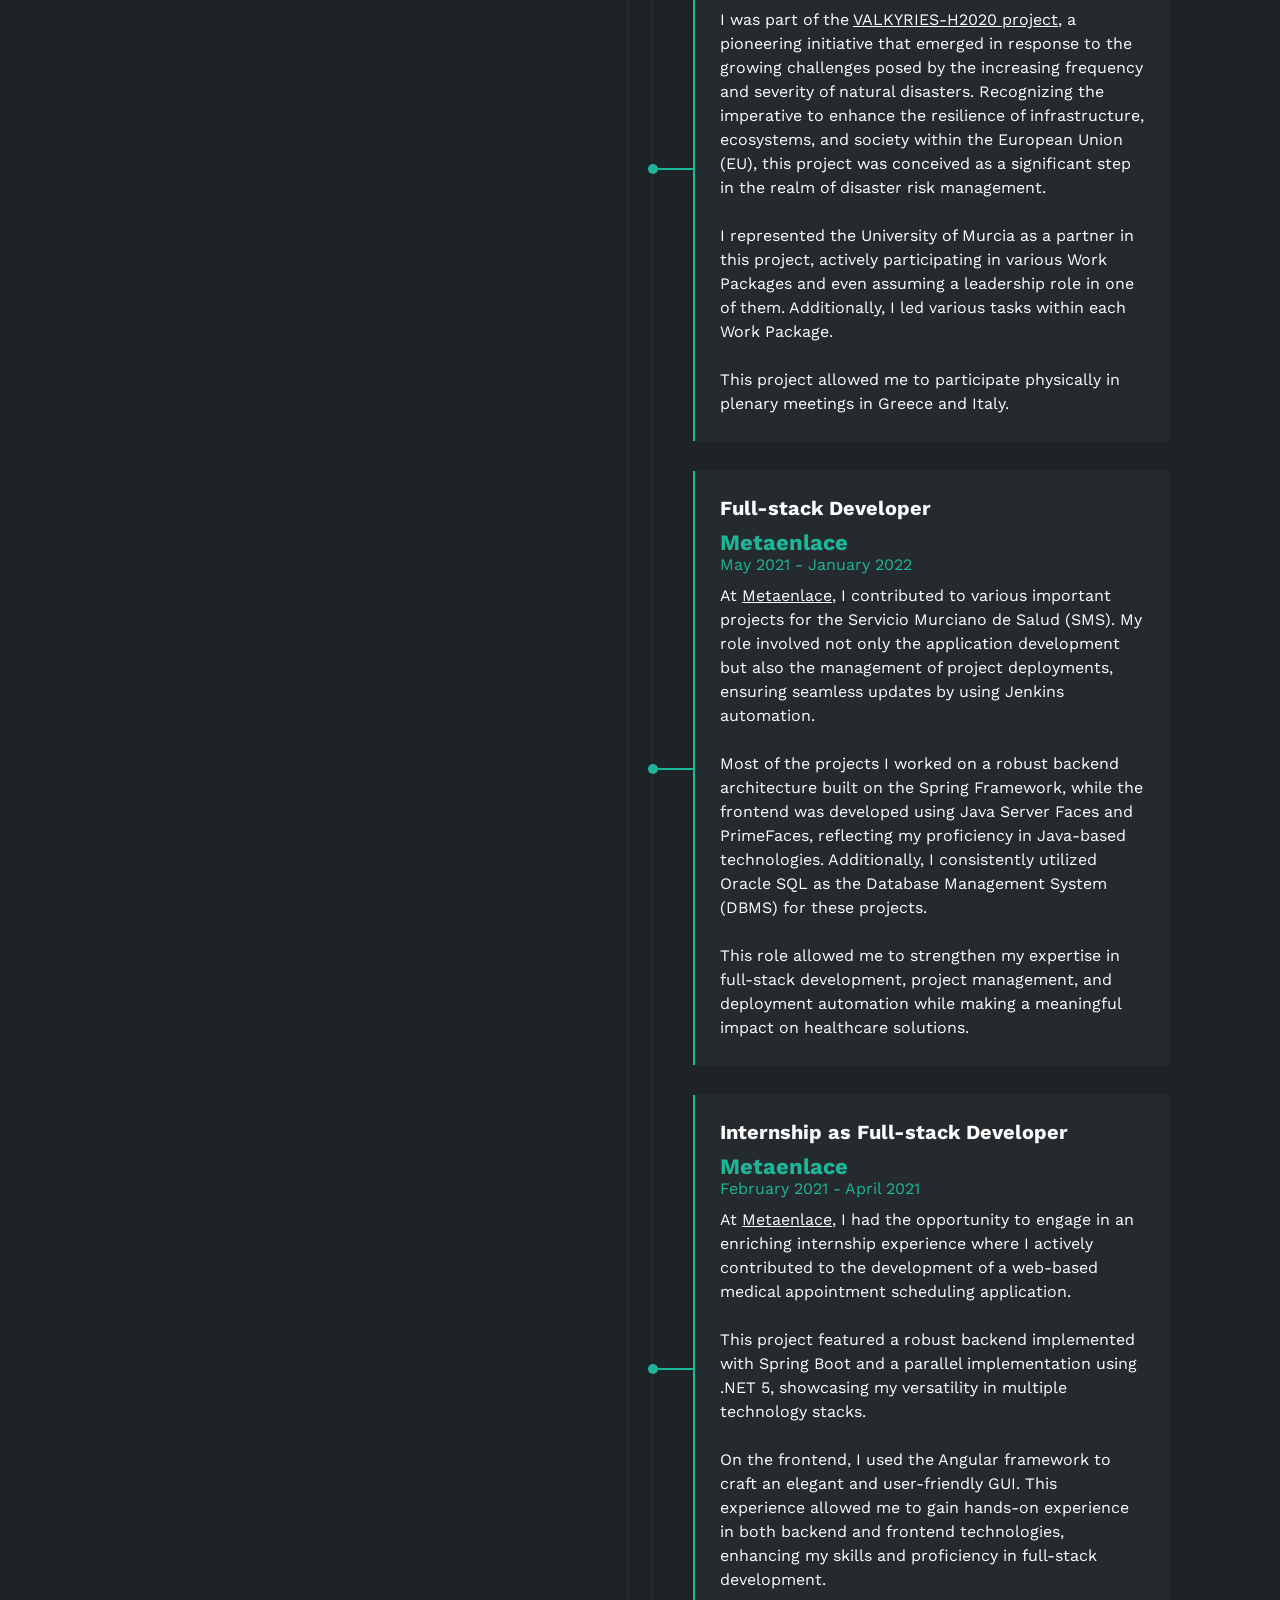
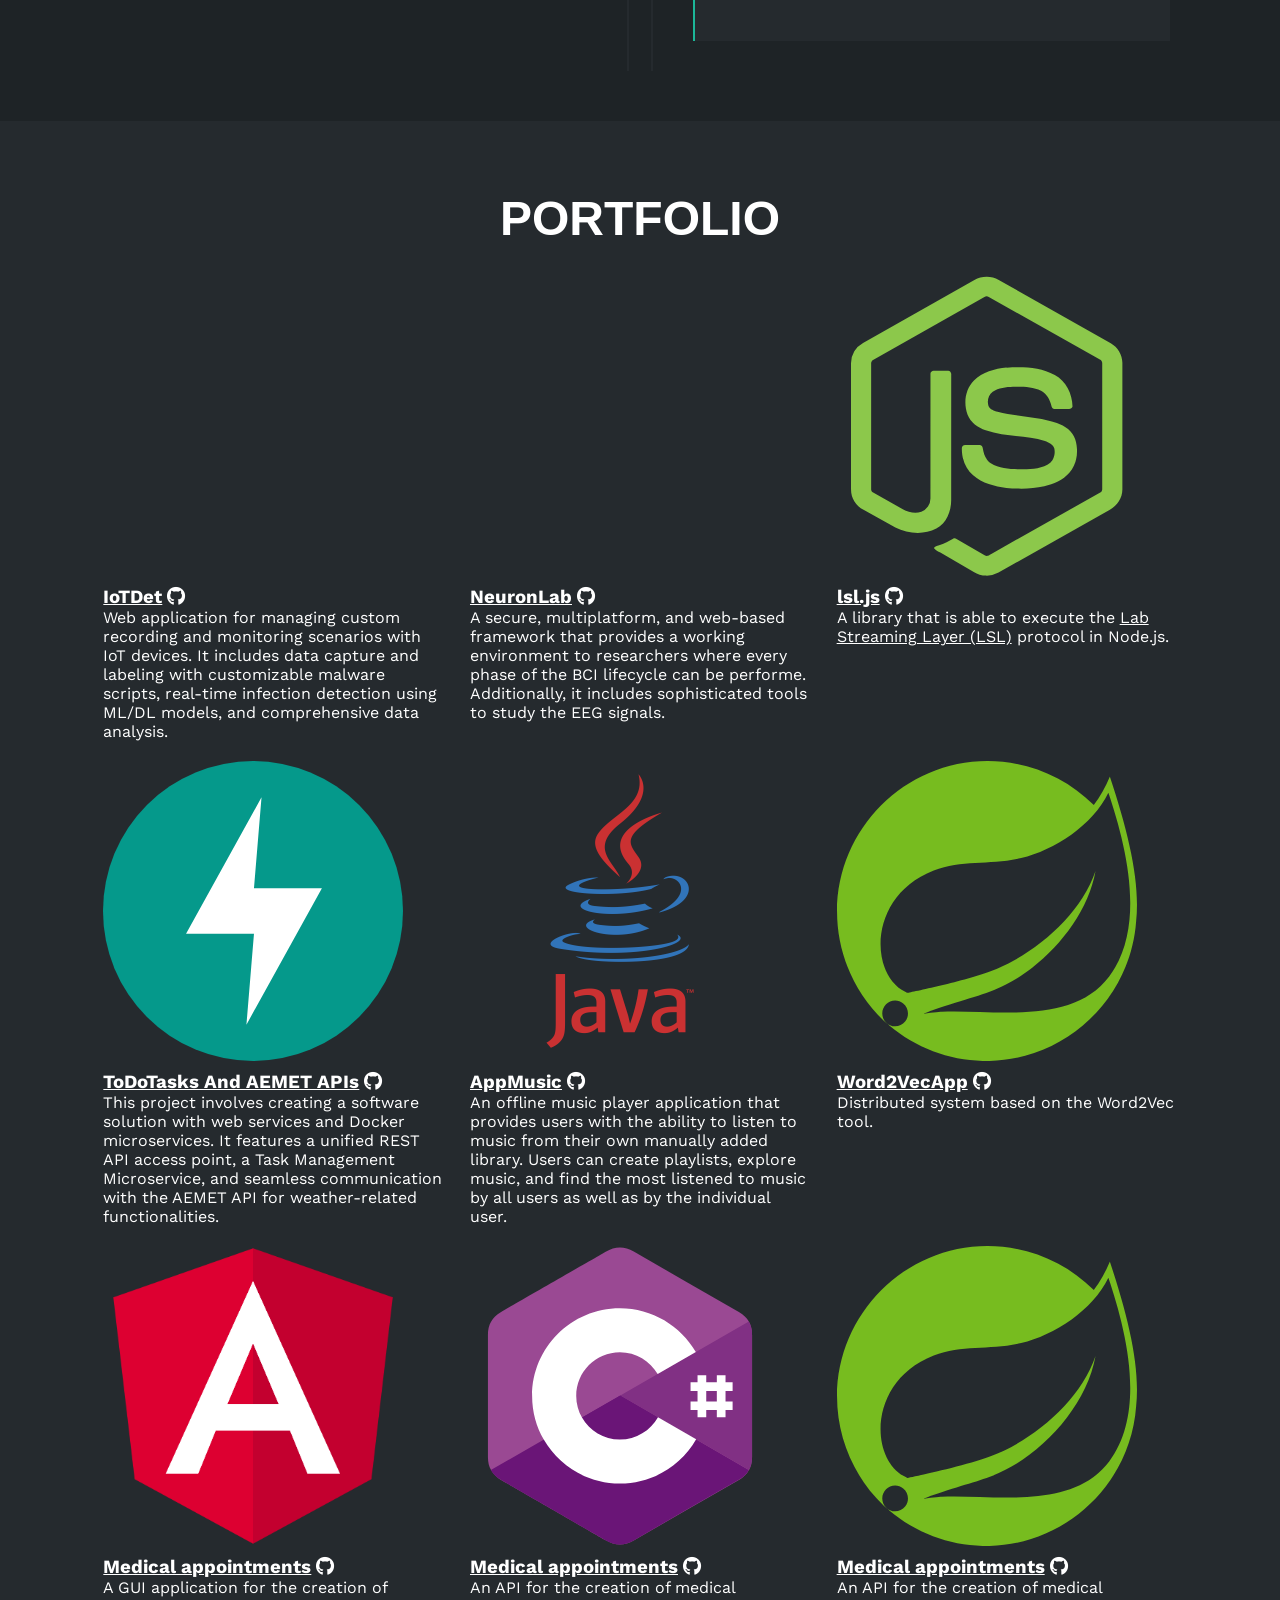
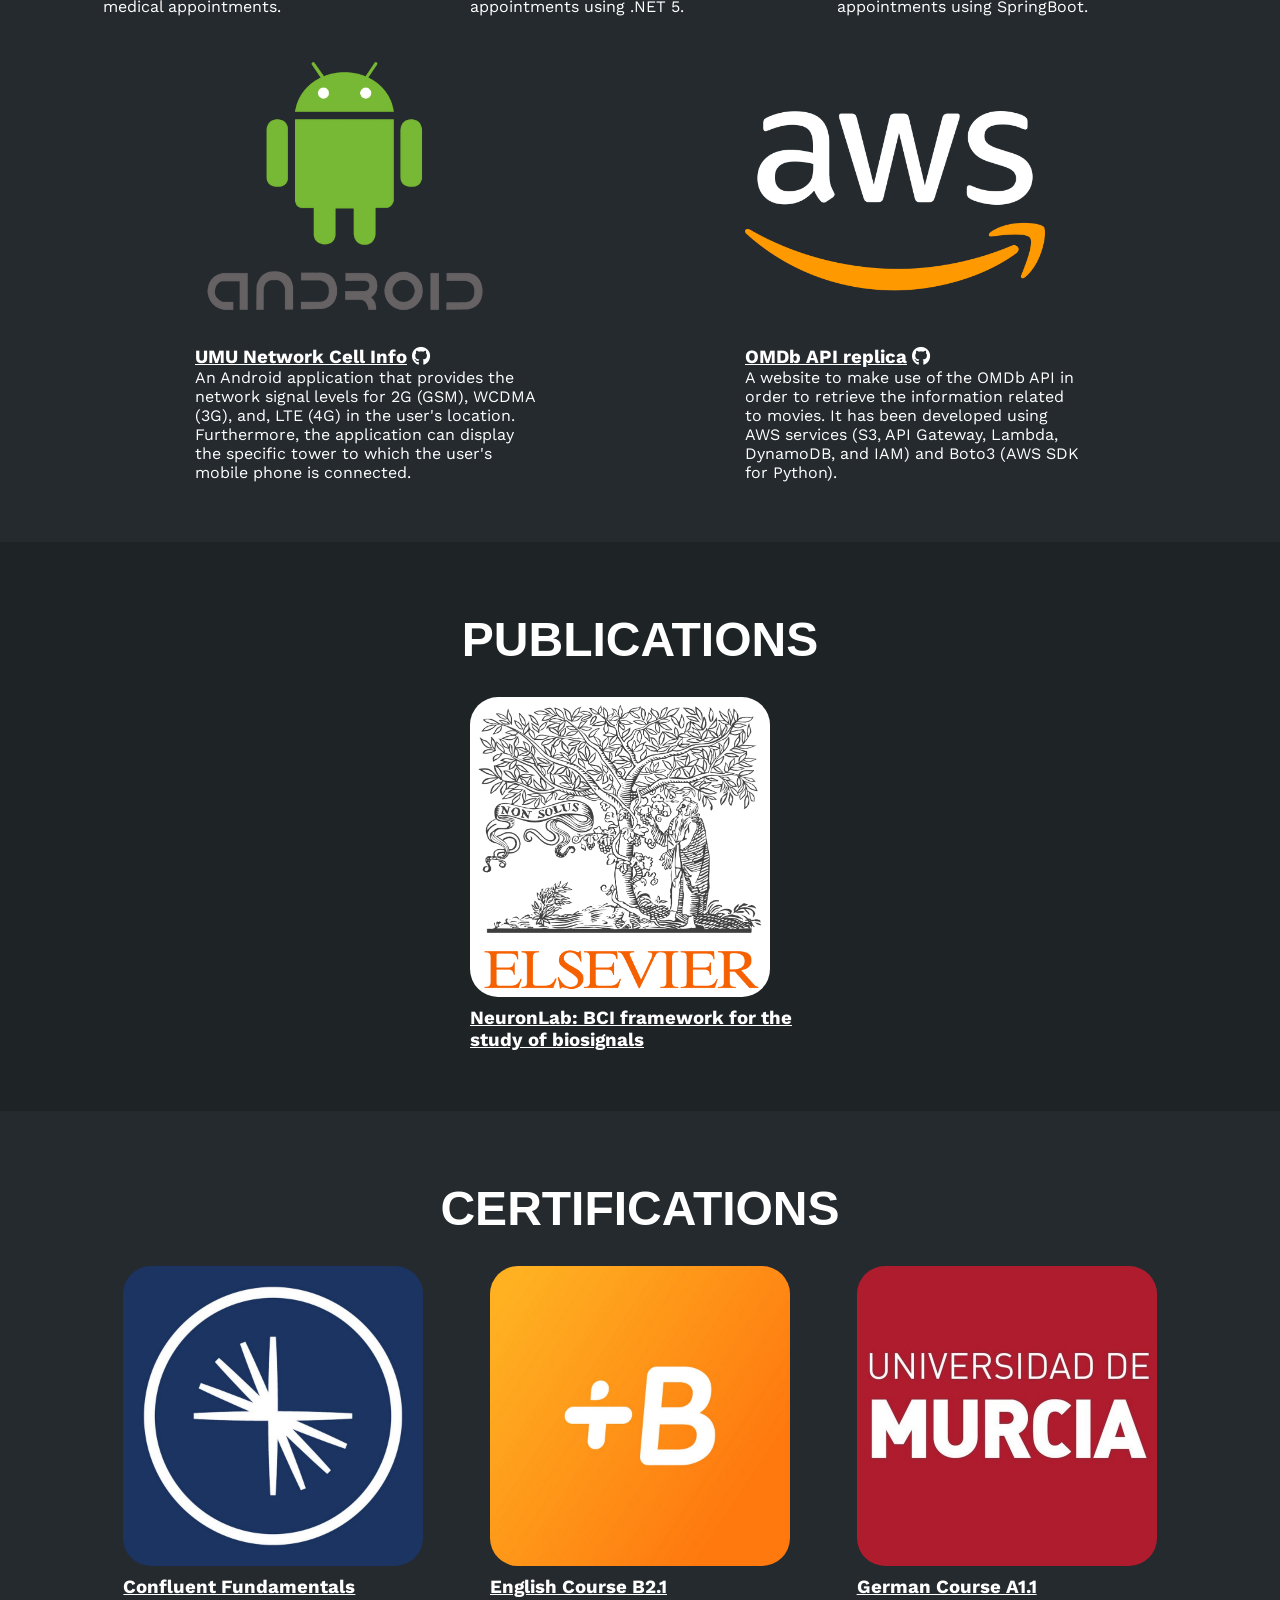
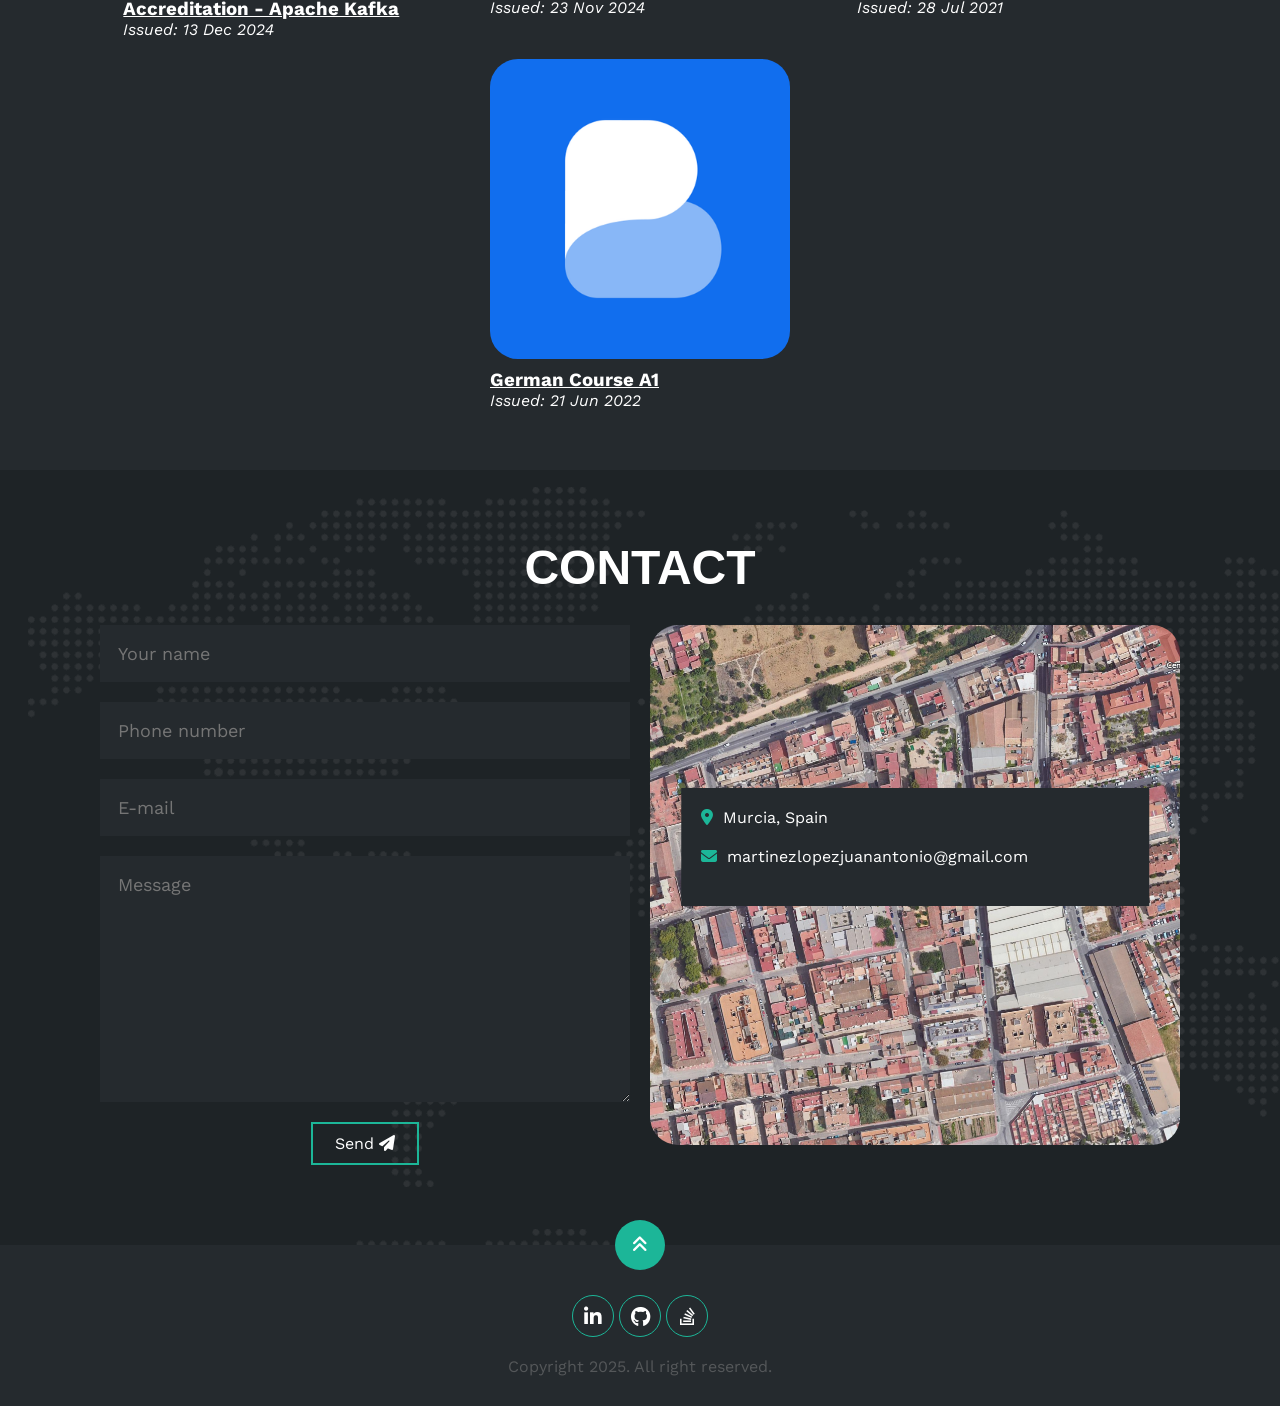
==== commit 861ef537: "added cosas nuevas" ====
--- a/en/index.html
+++ b/en/index.html
@@ -91,7 +91,7 @@
                         </li>
                         <li>
                             <strong>Age</strong>
-                            26
+                            27
                         </li>
                         <li>
                             <strong>Languages</strong>
@@ -113,13 +113,13 @@
                 </div>
             </div>
             <div style="display: flex; justify-content: center; align-items: center; gap: 10px;">
-                <a href="../common/pdf/CV___English.pdf" download>
+                <a href="../common/pdf/CV___English.pdf" target="_blank">
                     <button>
                       Download English CV <i class="fa-solid fa-download"></i>
                       <span class="overlay"></span>
                     </button>
                   </a>
-                  <a href="../common/pdf/CV__Spanish.pdf" download>
+                  <a href="../common/pdf/CV__Spanish.pdf" target="_blank">
                     <button>
                       Download Spanish CV <i class="fa-solid fa-download"></i>
                       <span class="overlay"></span>
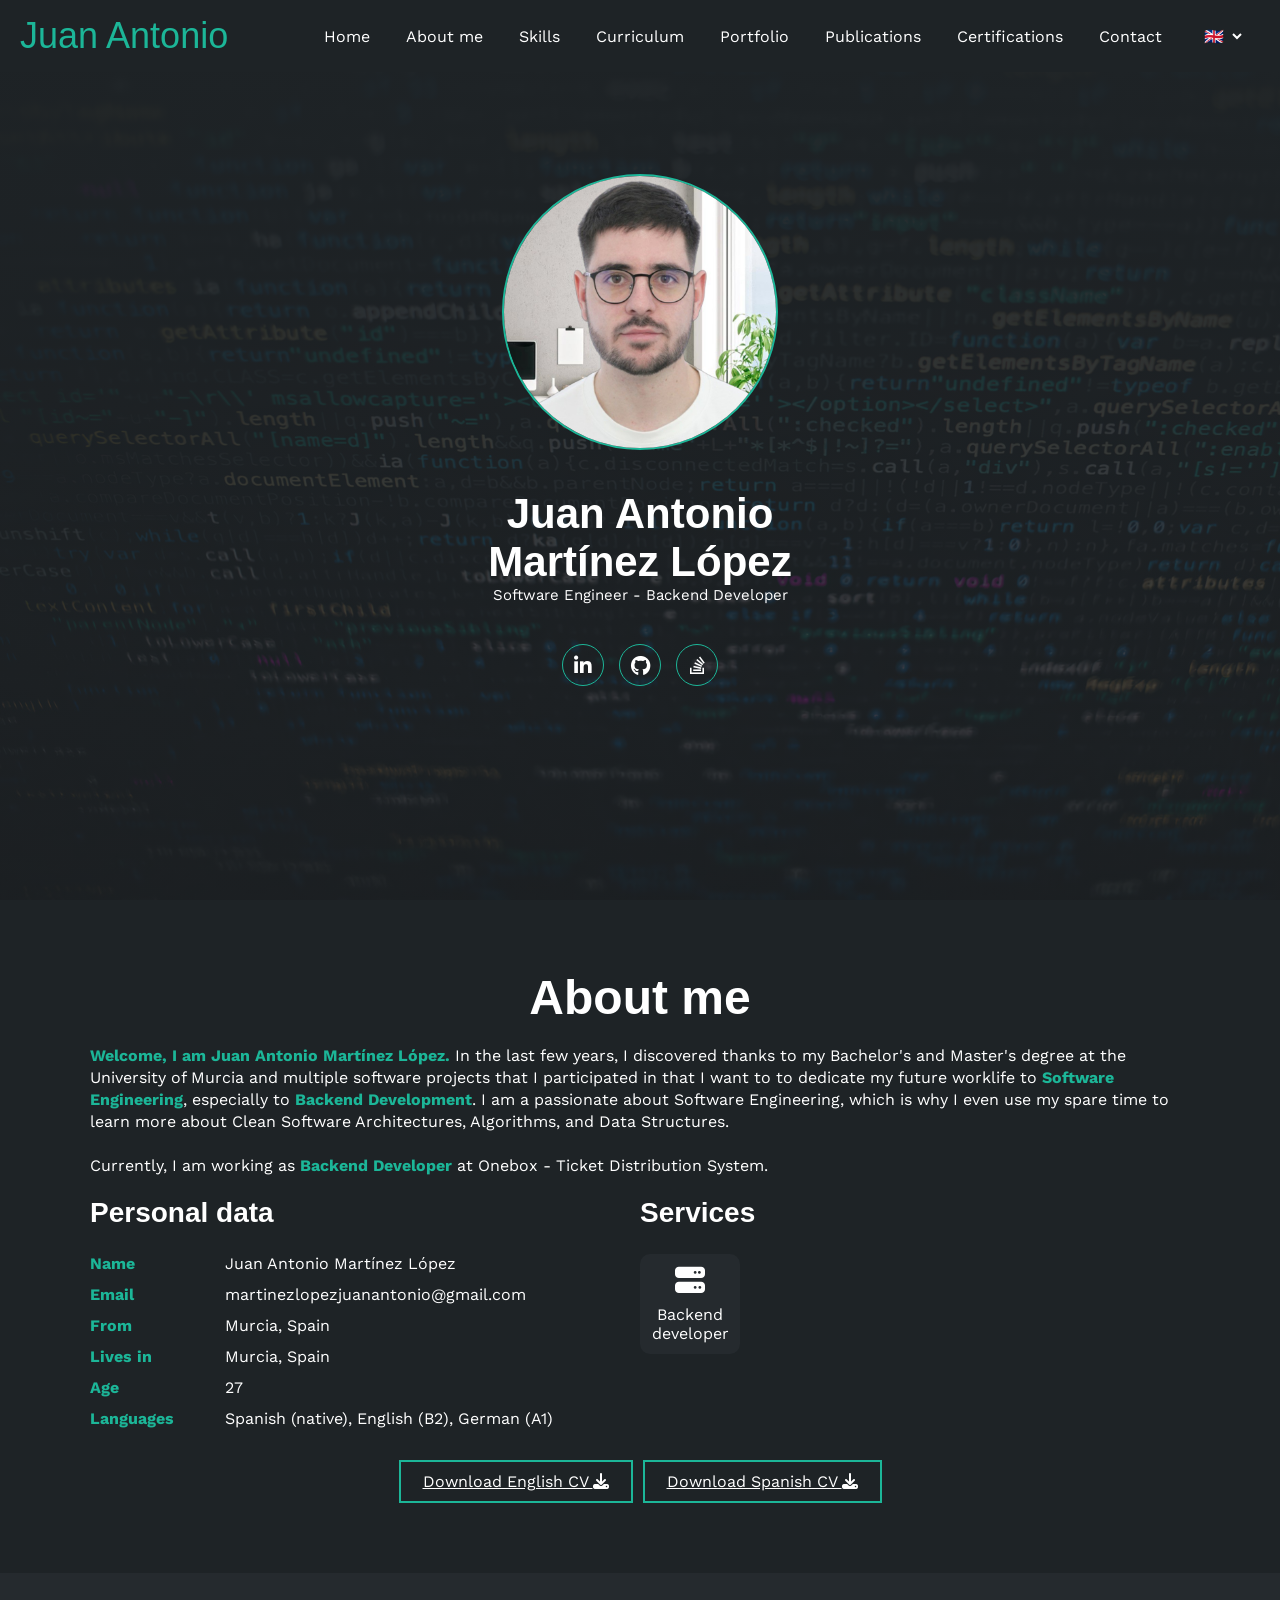
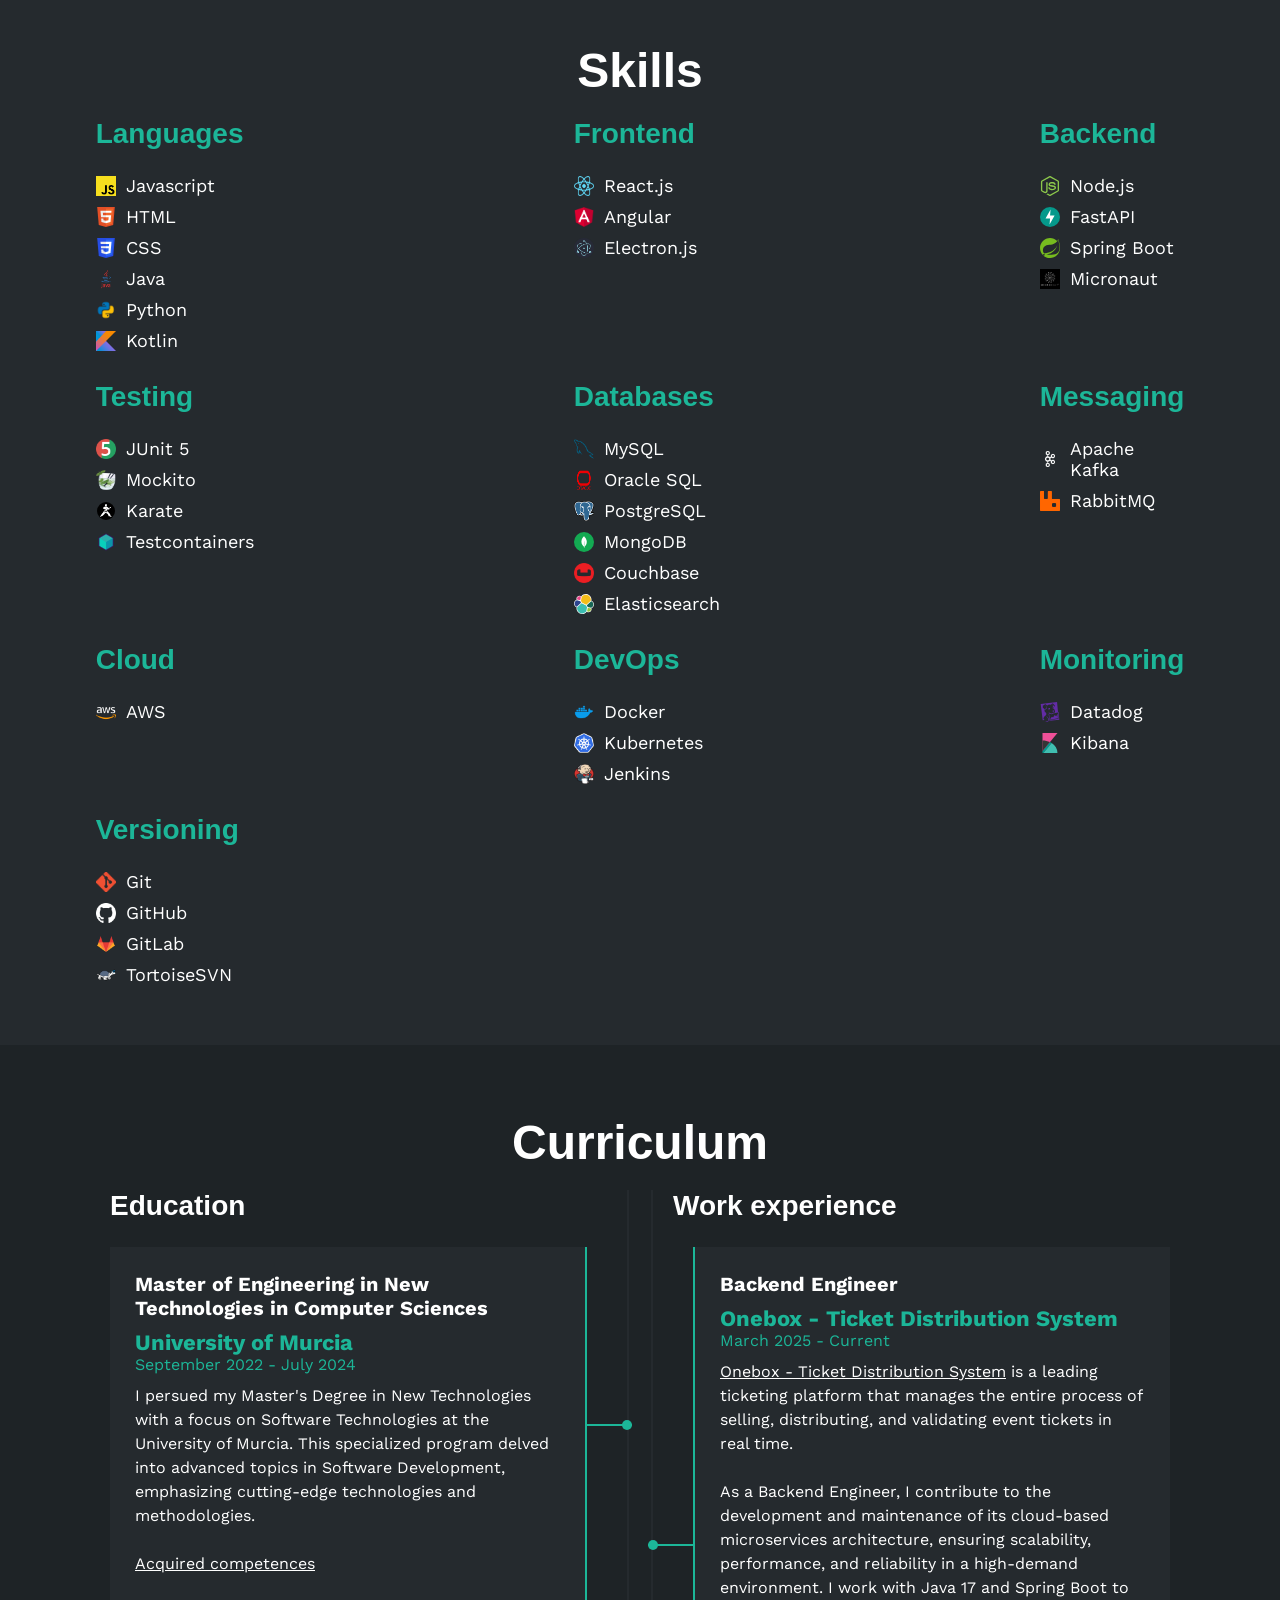
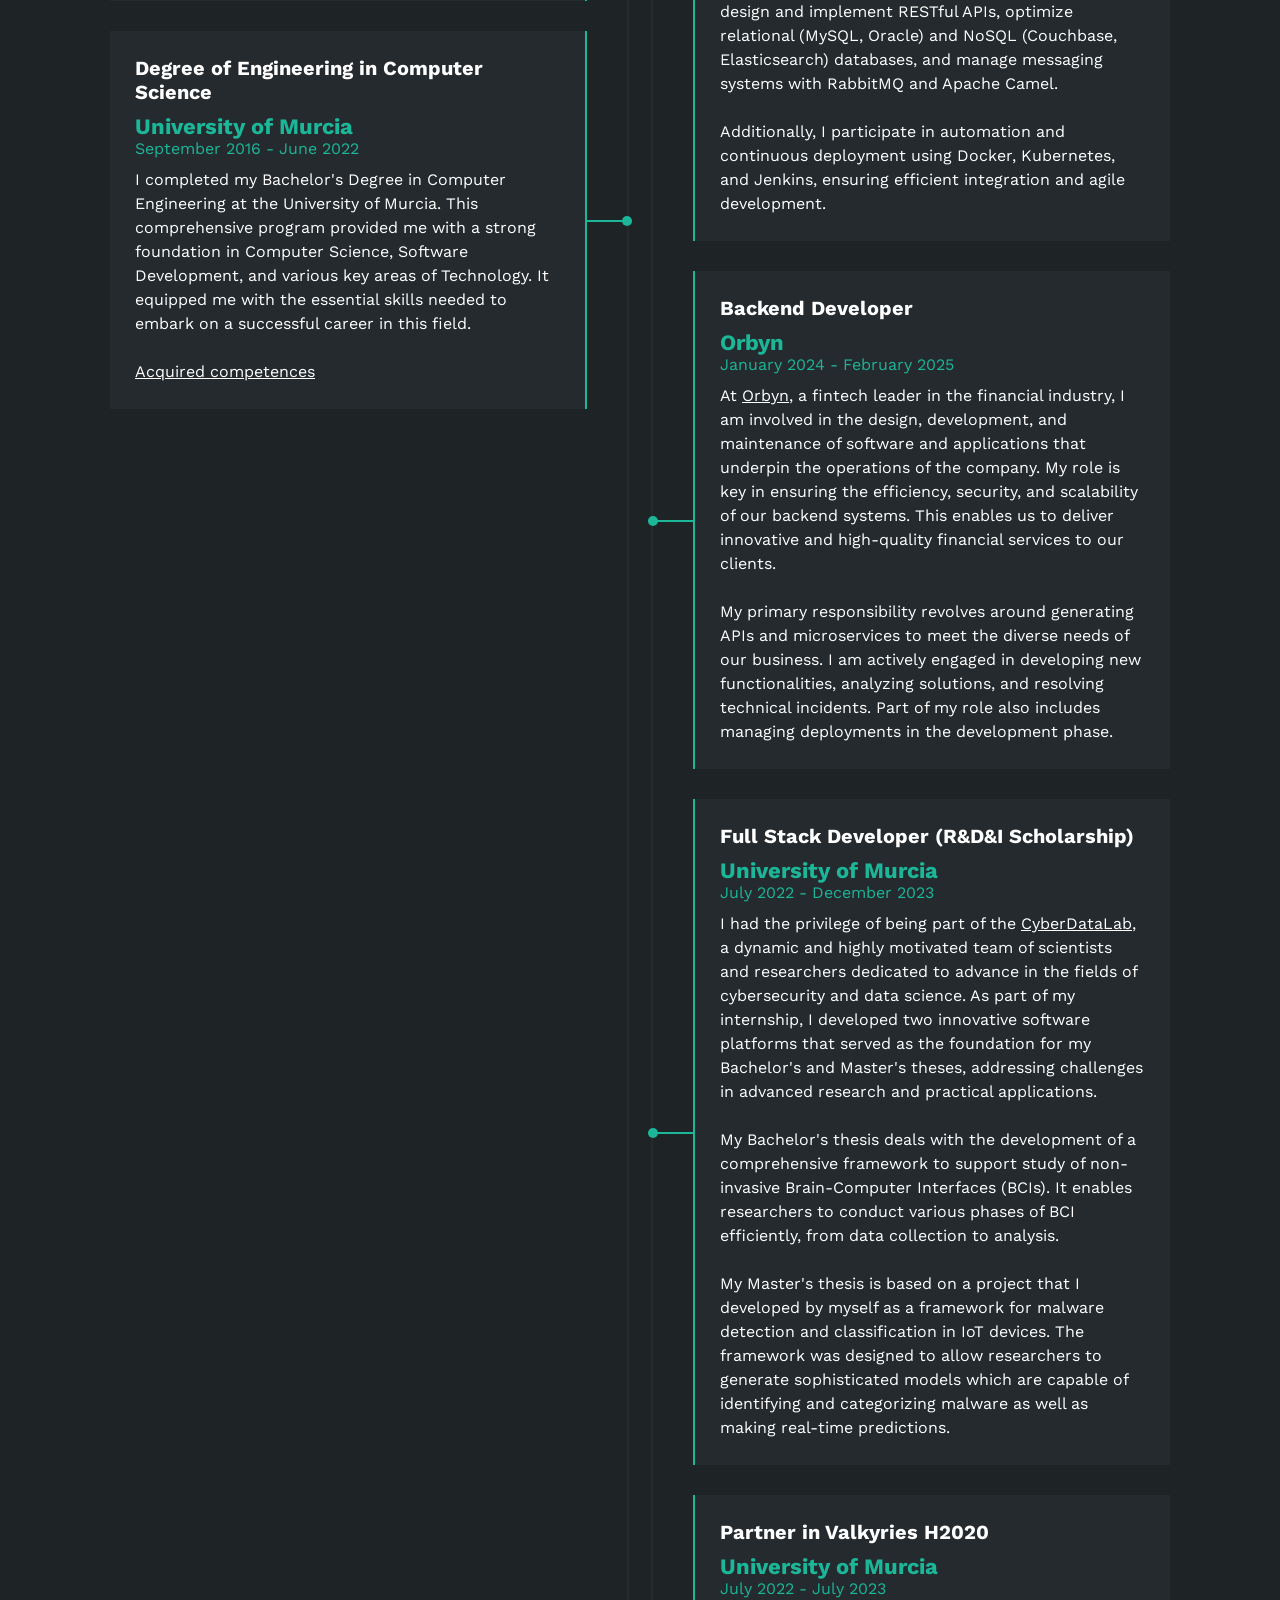
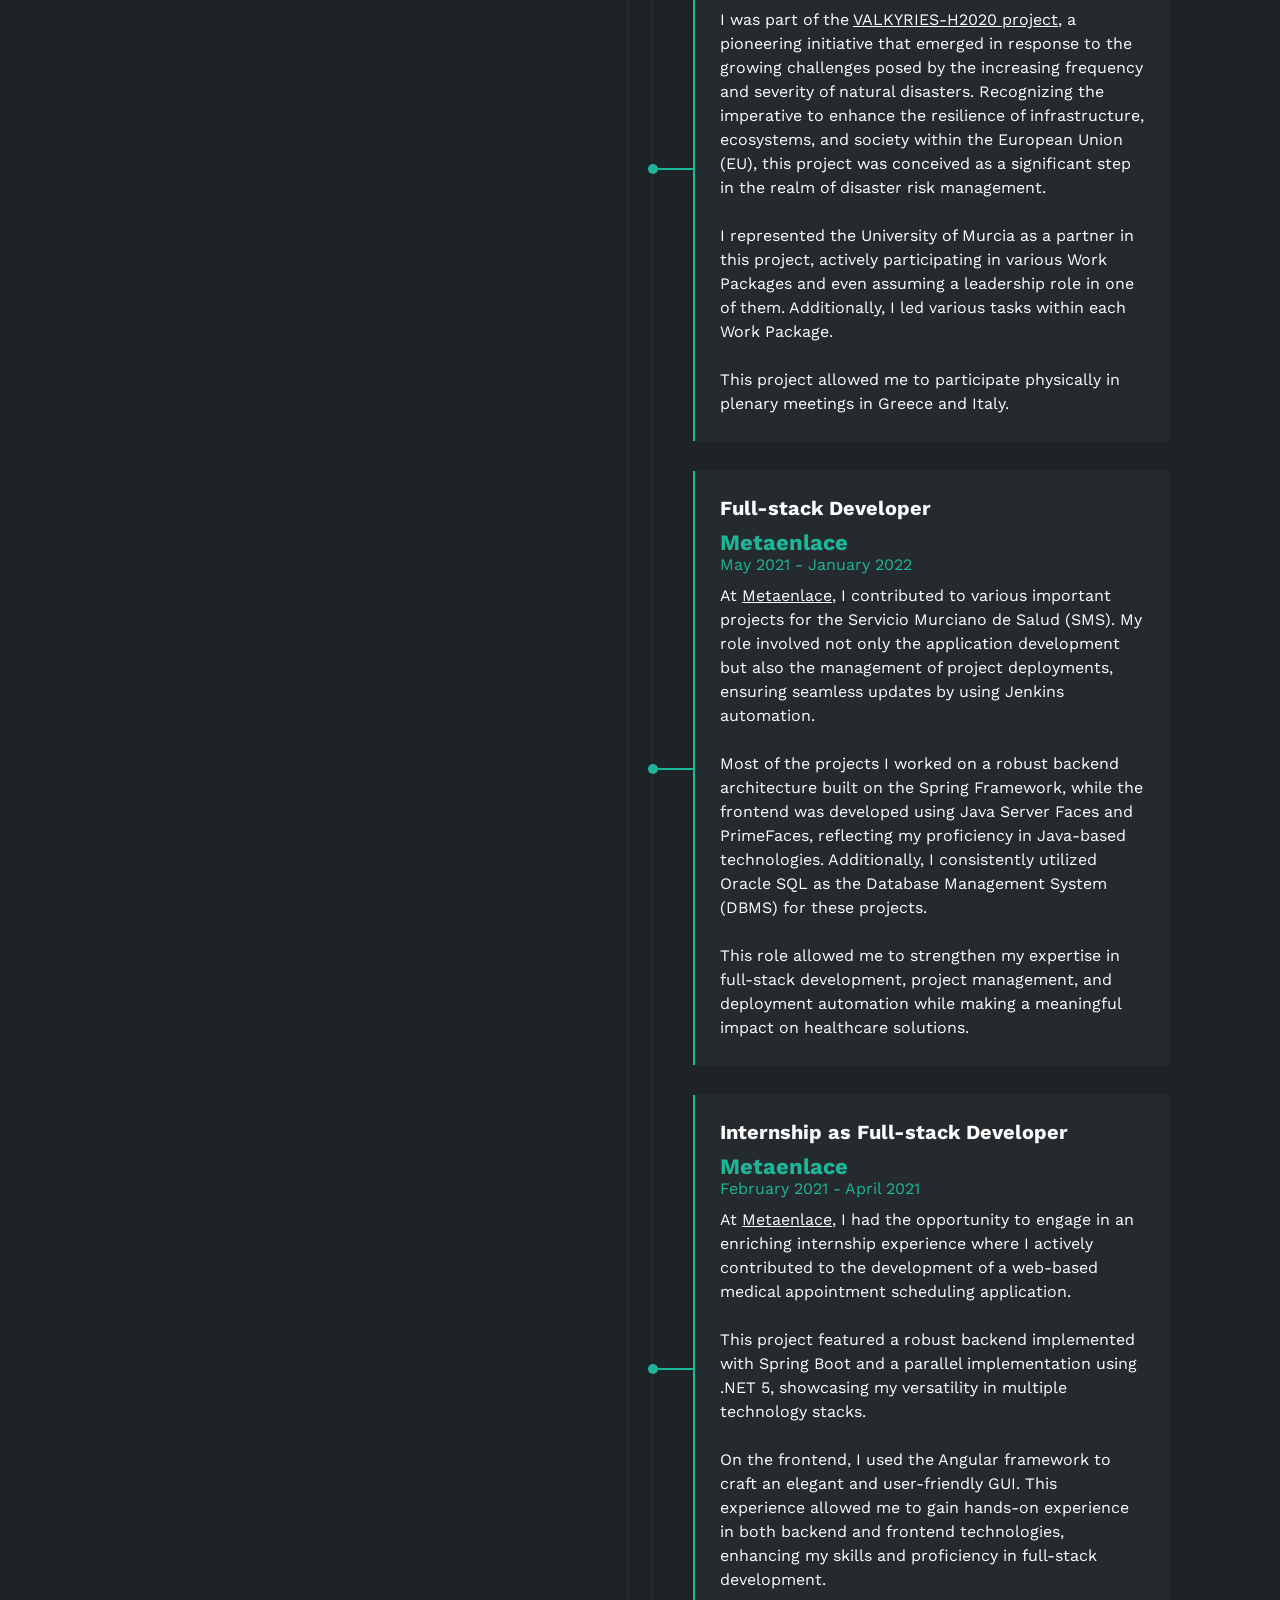
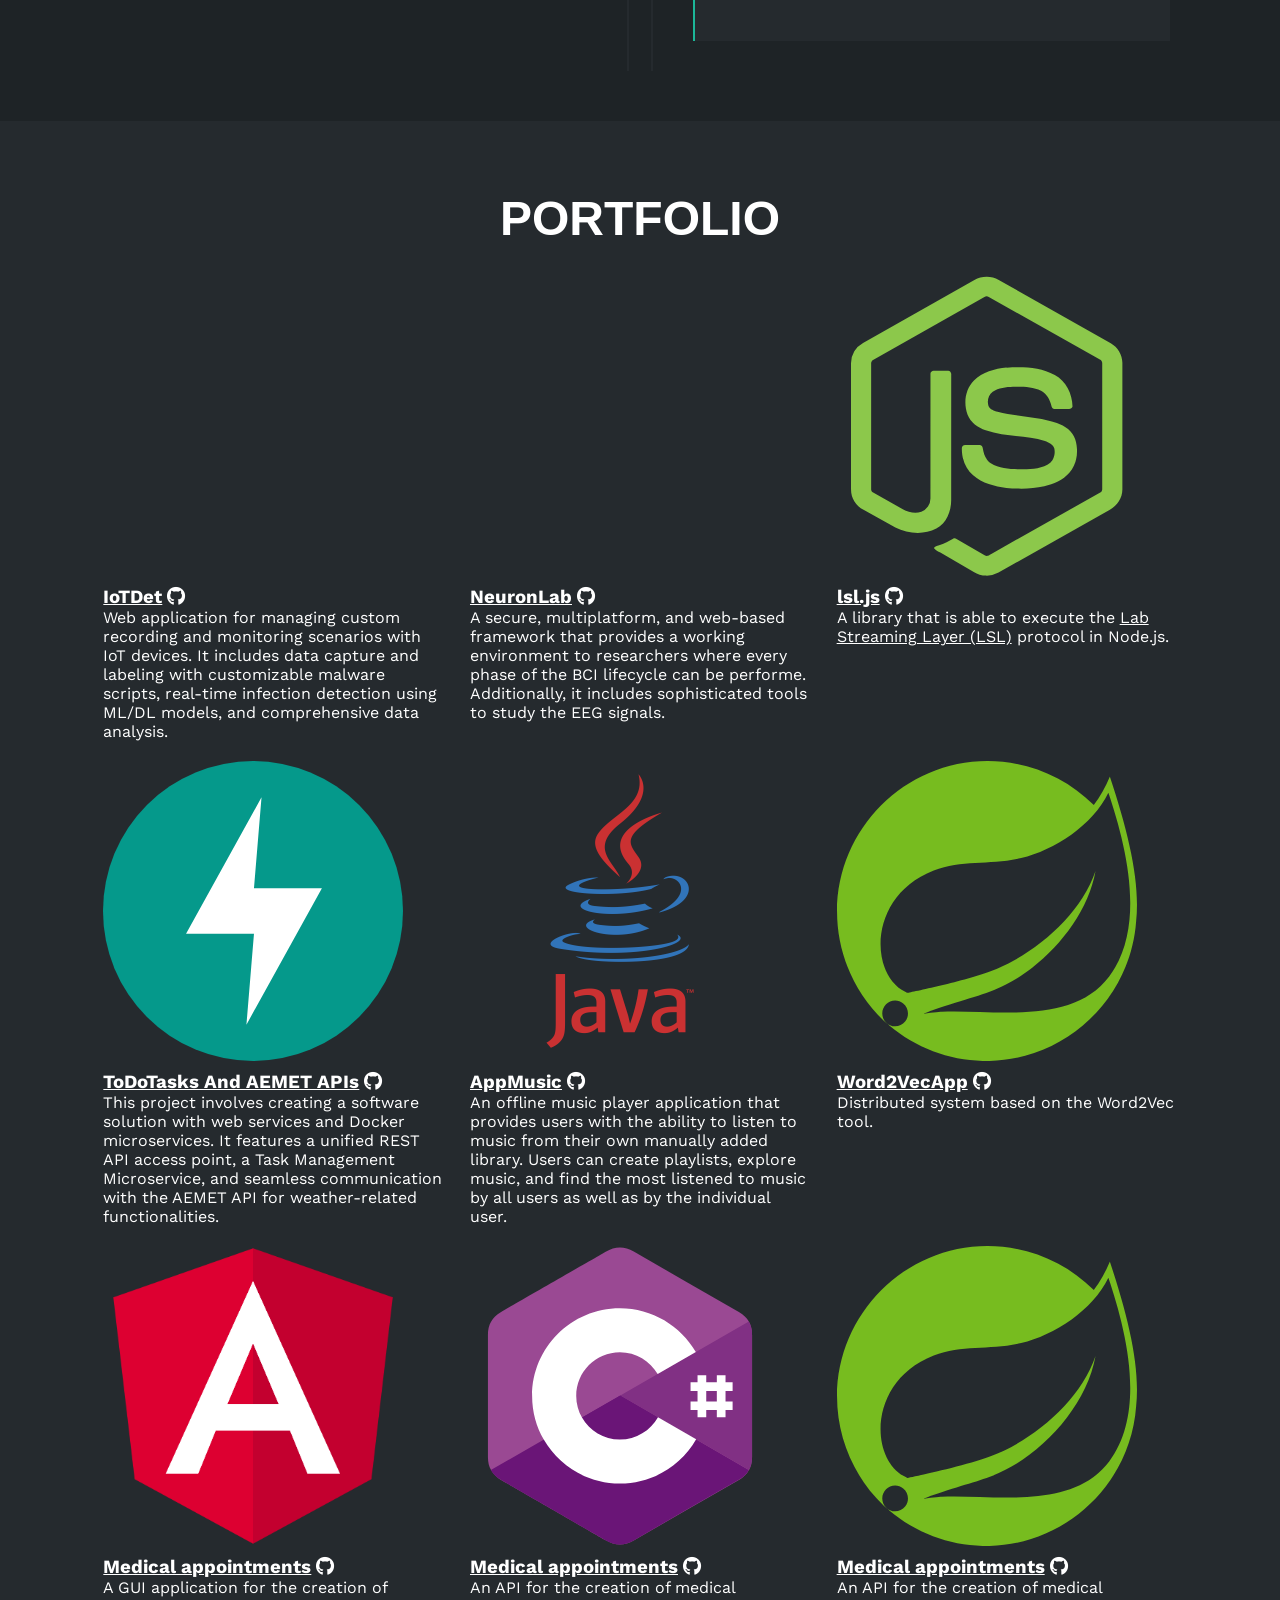
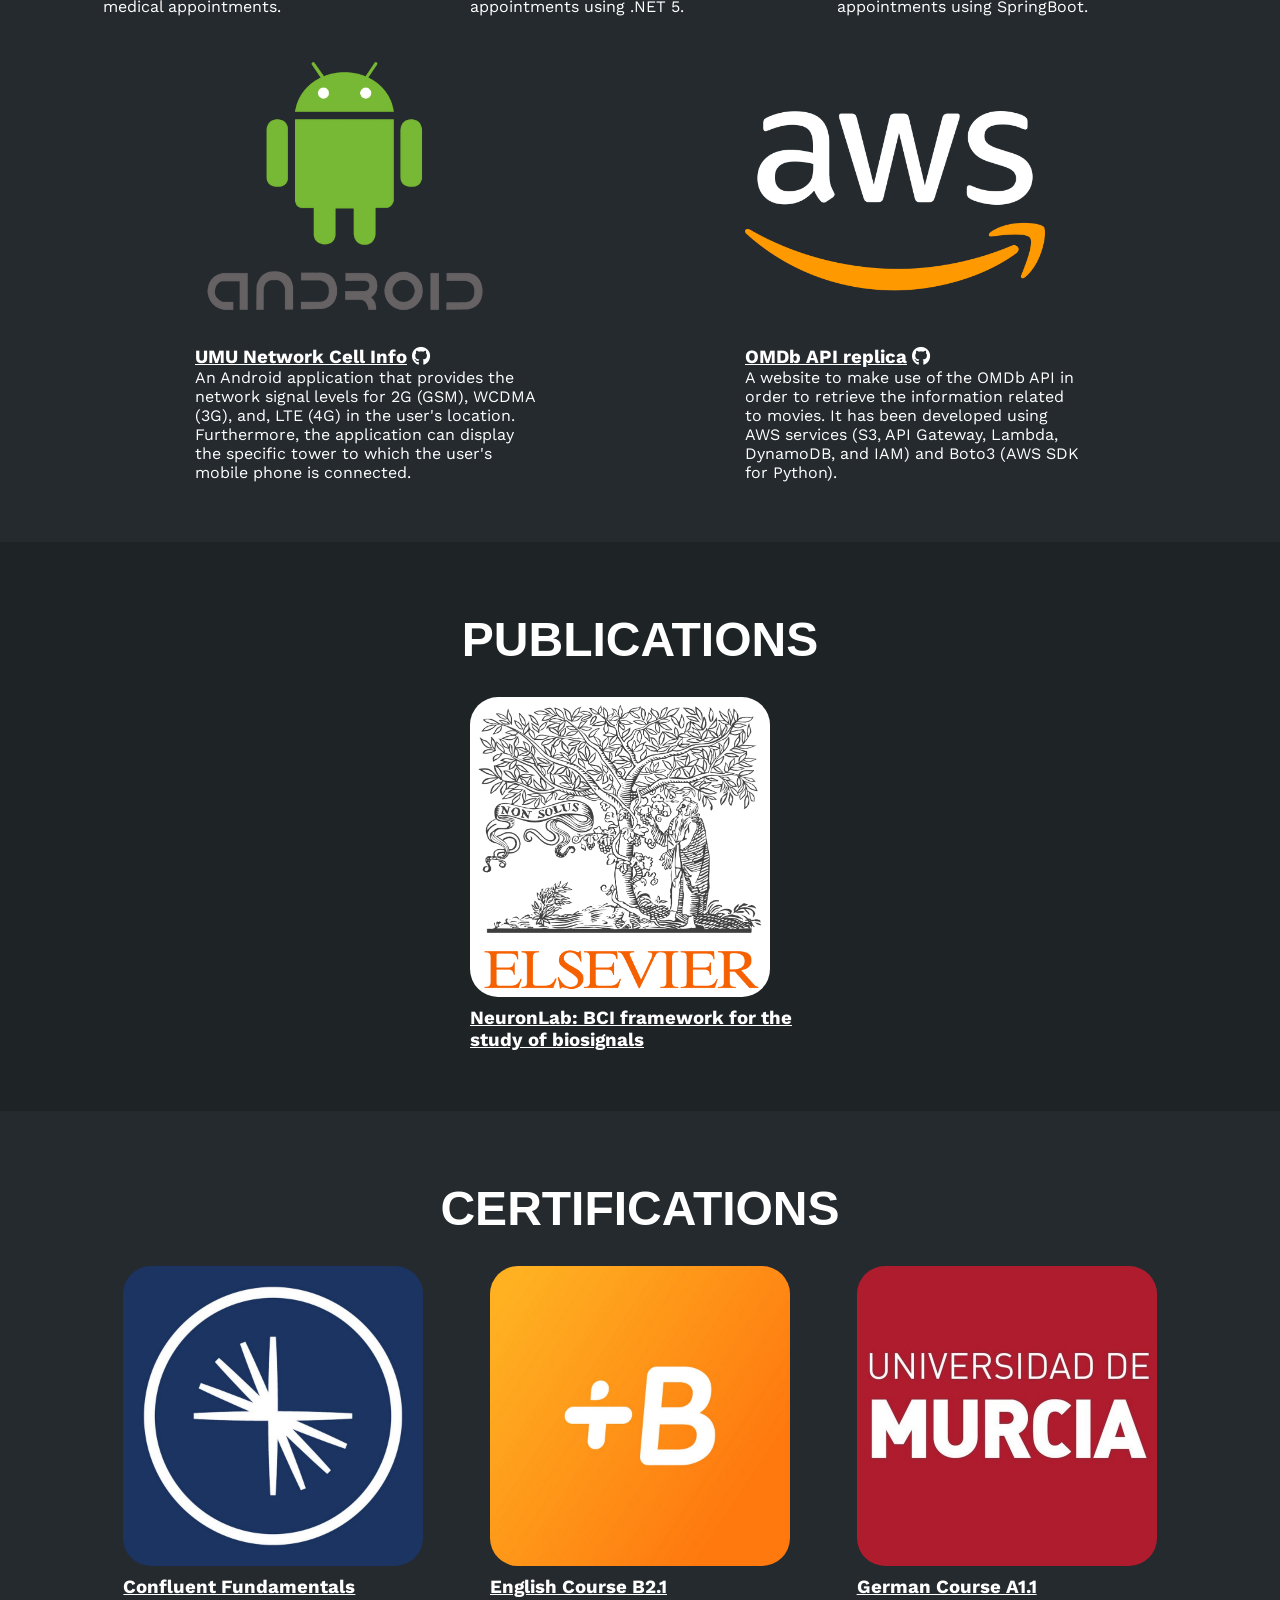
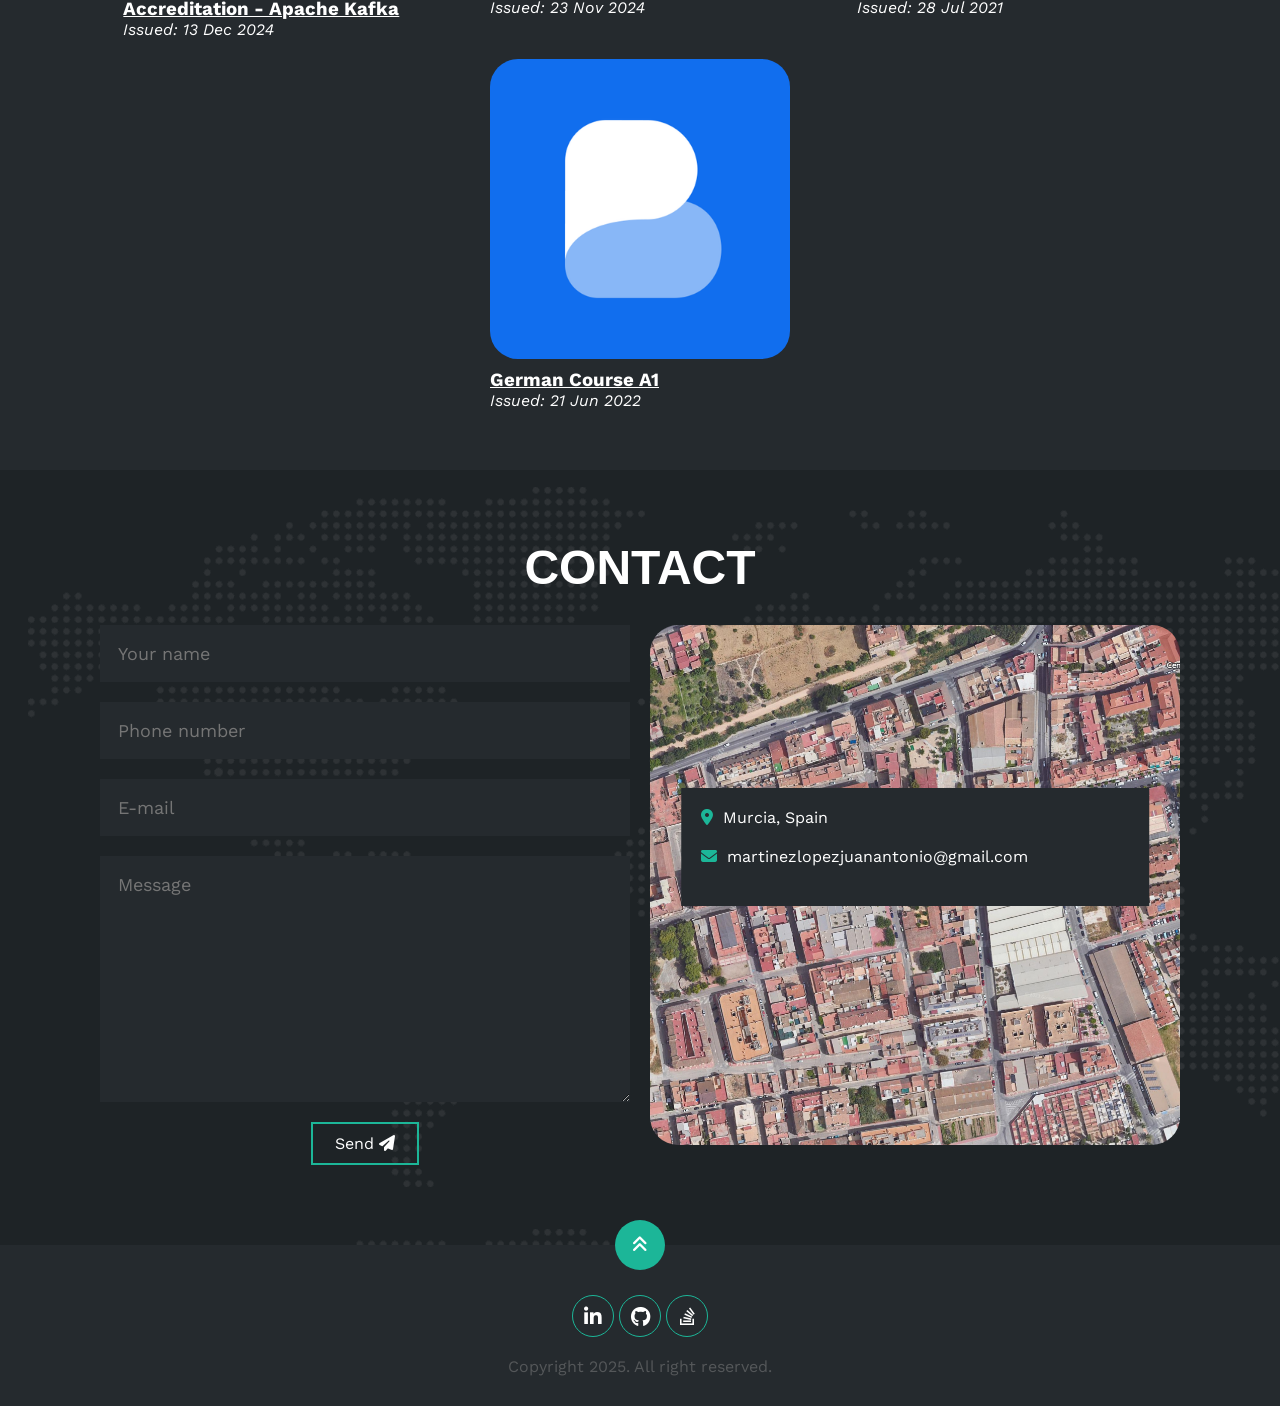
==== commit 184d1543: "added cosas nuevas" ====
--- a/en/index.html
+++ b/en/index.html
@@ -430,7 +430,7 @@
                         <span class="fecha">March 2025 - Current</span>
                         <p><a href="https://www.oneboxtds.com/" target="_blank">Onebox - Ticket Distribution System</a> is a leading ticketing platform that manages the entire process of selling, distributing, and validating event tickets in real time.<br/><br/>
 
-                            As a Backend Engineer, I contribute to the development and maintenance of its cloud-based microservices architecture, ensuring scalability, performance, and reliability in a high-demand environment. I work with Java 17 and Spring Boot to design and implement RESTful APIs, optimize relational (MySQL, Oracle) and NoSQL (Couchbase) databases, and manage messaging systems with RabbitMQ and Apache Camel.<br/><br/>
+                            As a Backend Engineer, I contribute to the development and maintenance of its cloud-based microservices architecture, ensuring scalability, performance, and reliability in a high-demand environment. I work with Java 17 and Spring Boot to design and implement RESTful APIs, optimize relational (MySQL, Oracle) and NoSQL (Couchbase, Elasticsearch) databases, and manage messaging systems with RabbitMQ and Apache Camel.<br/><br/>
                             
                             Additionally, I participate in automation and continuous deployment using Docker, Kubernetes, and Jenkins, ensuring efficient integration and agile development.</p>
                         <div class="conectord">
